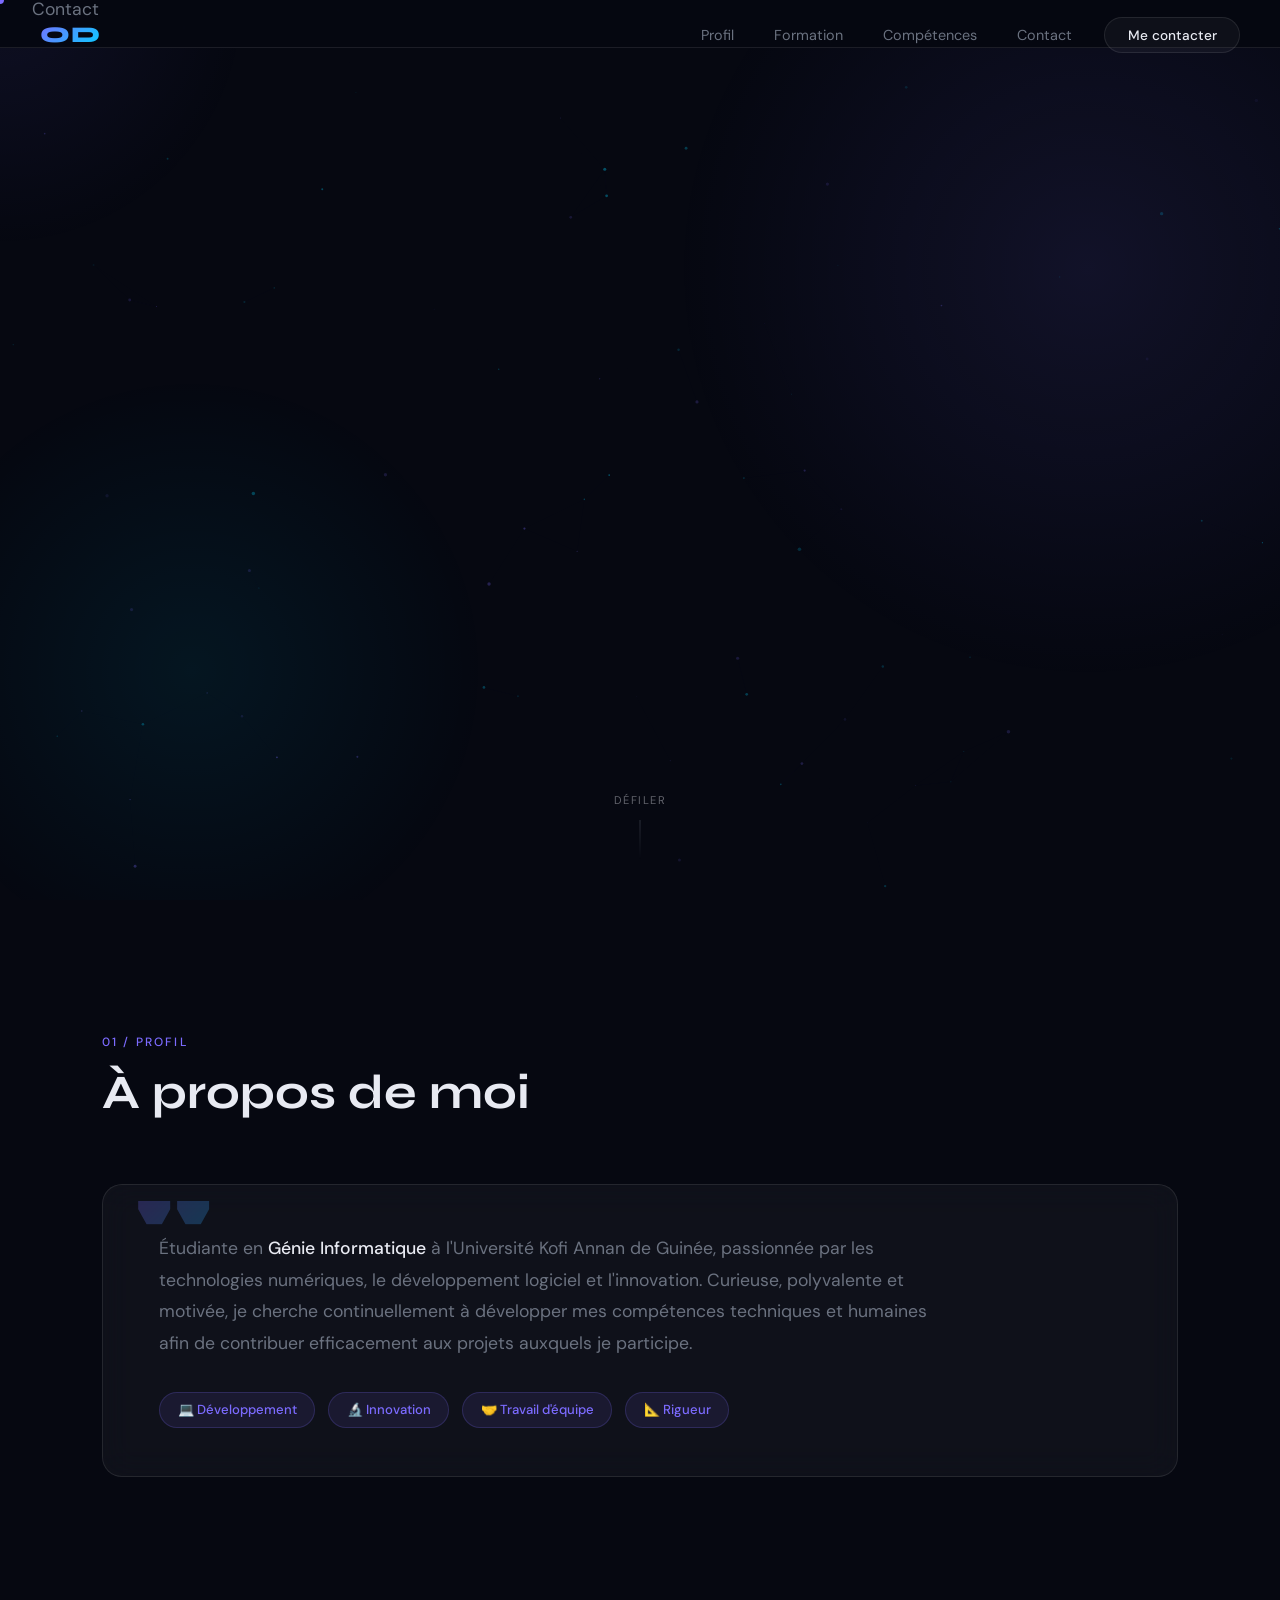
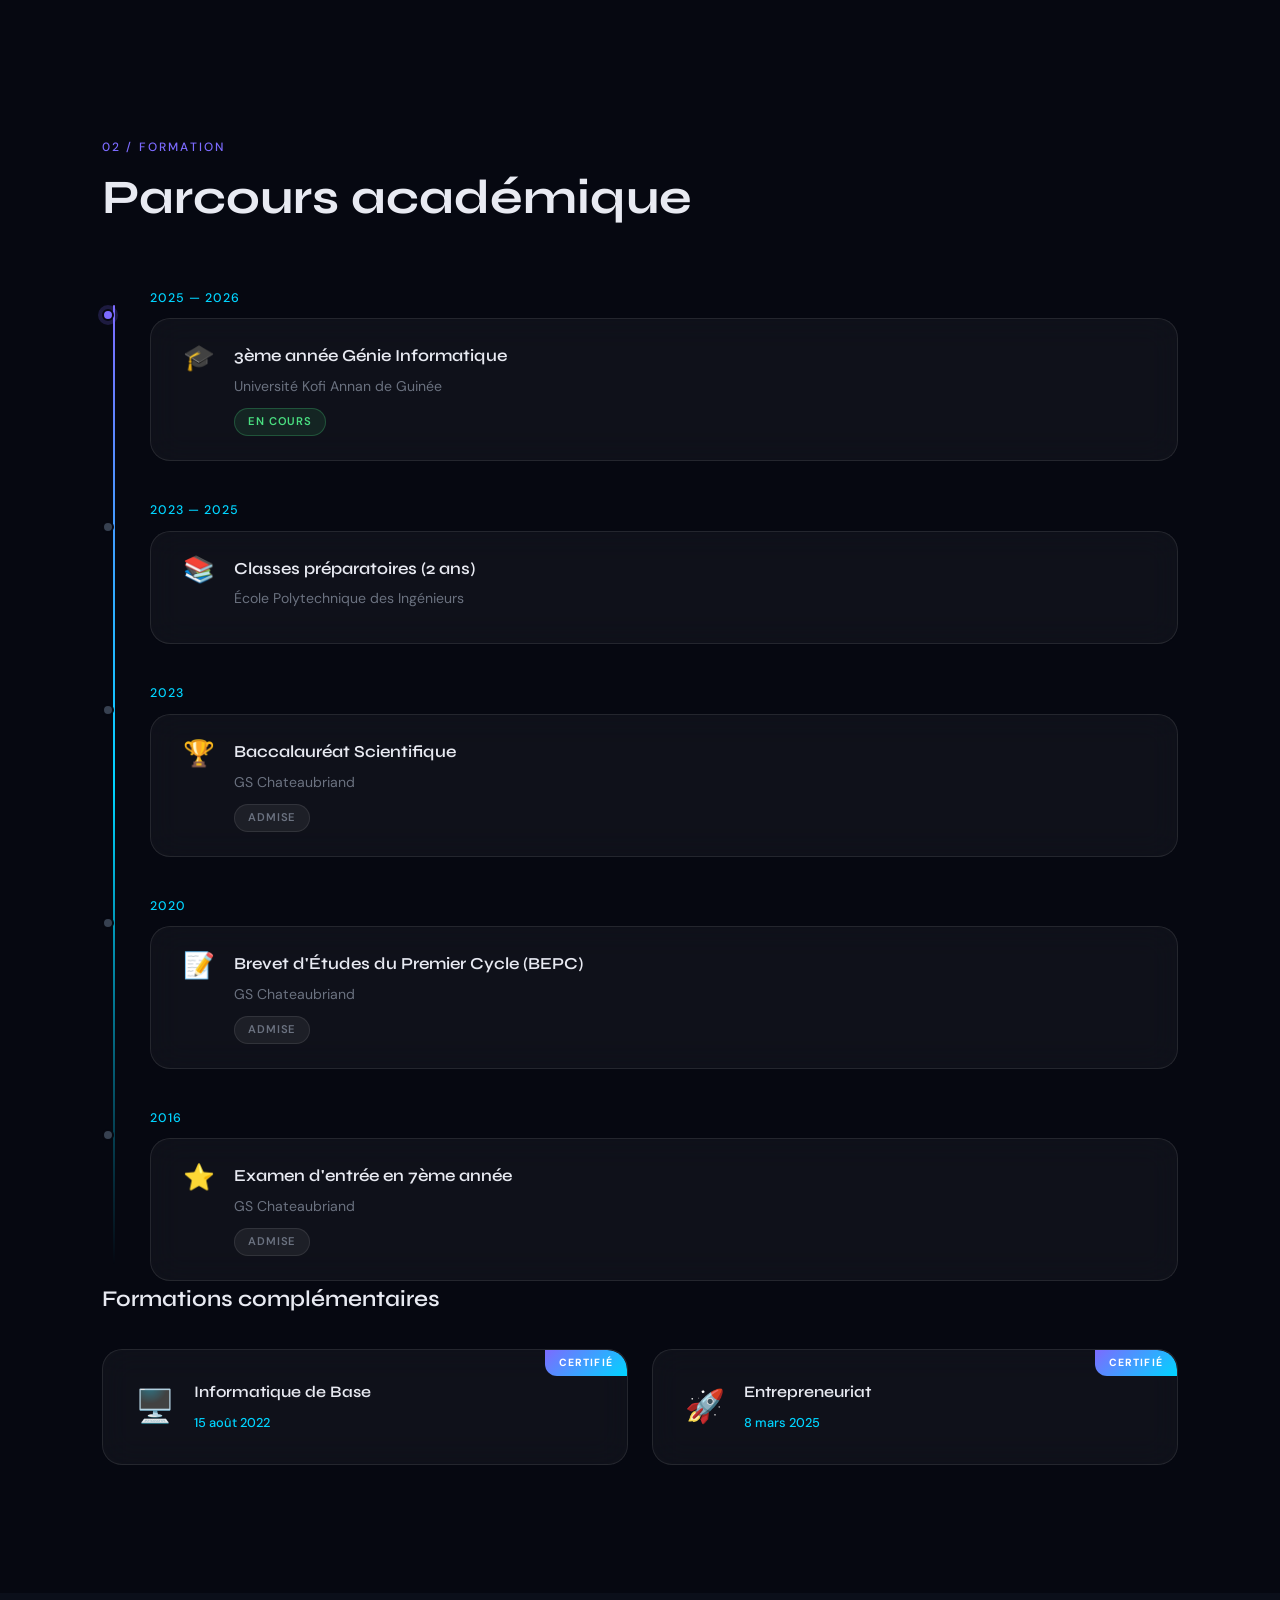
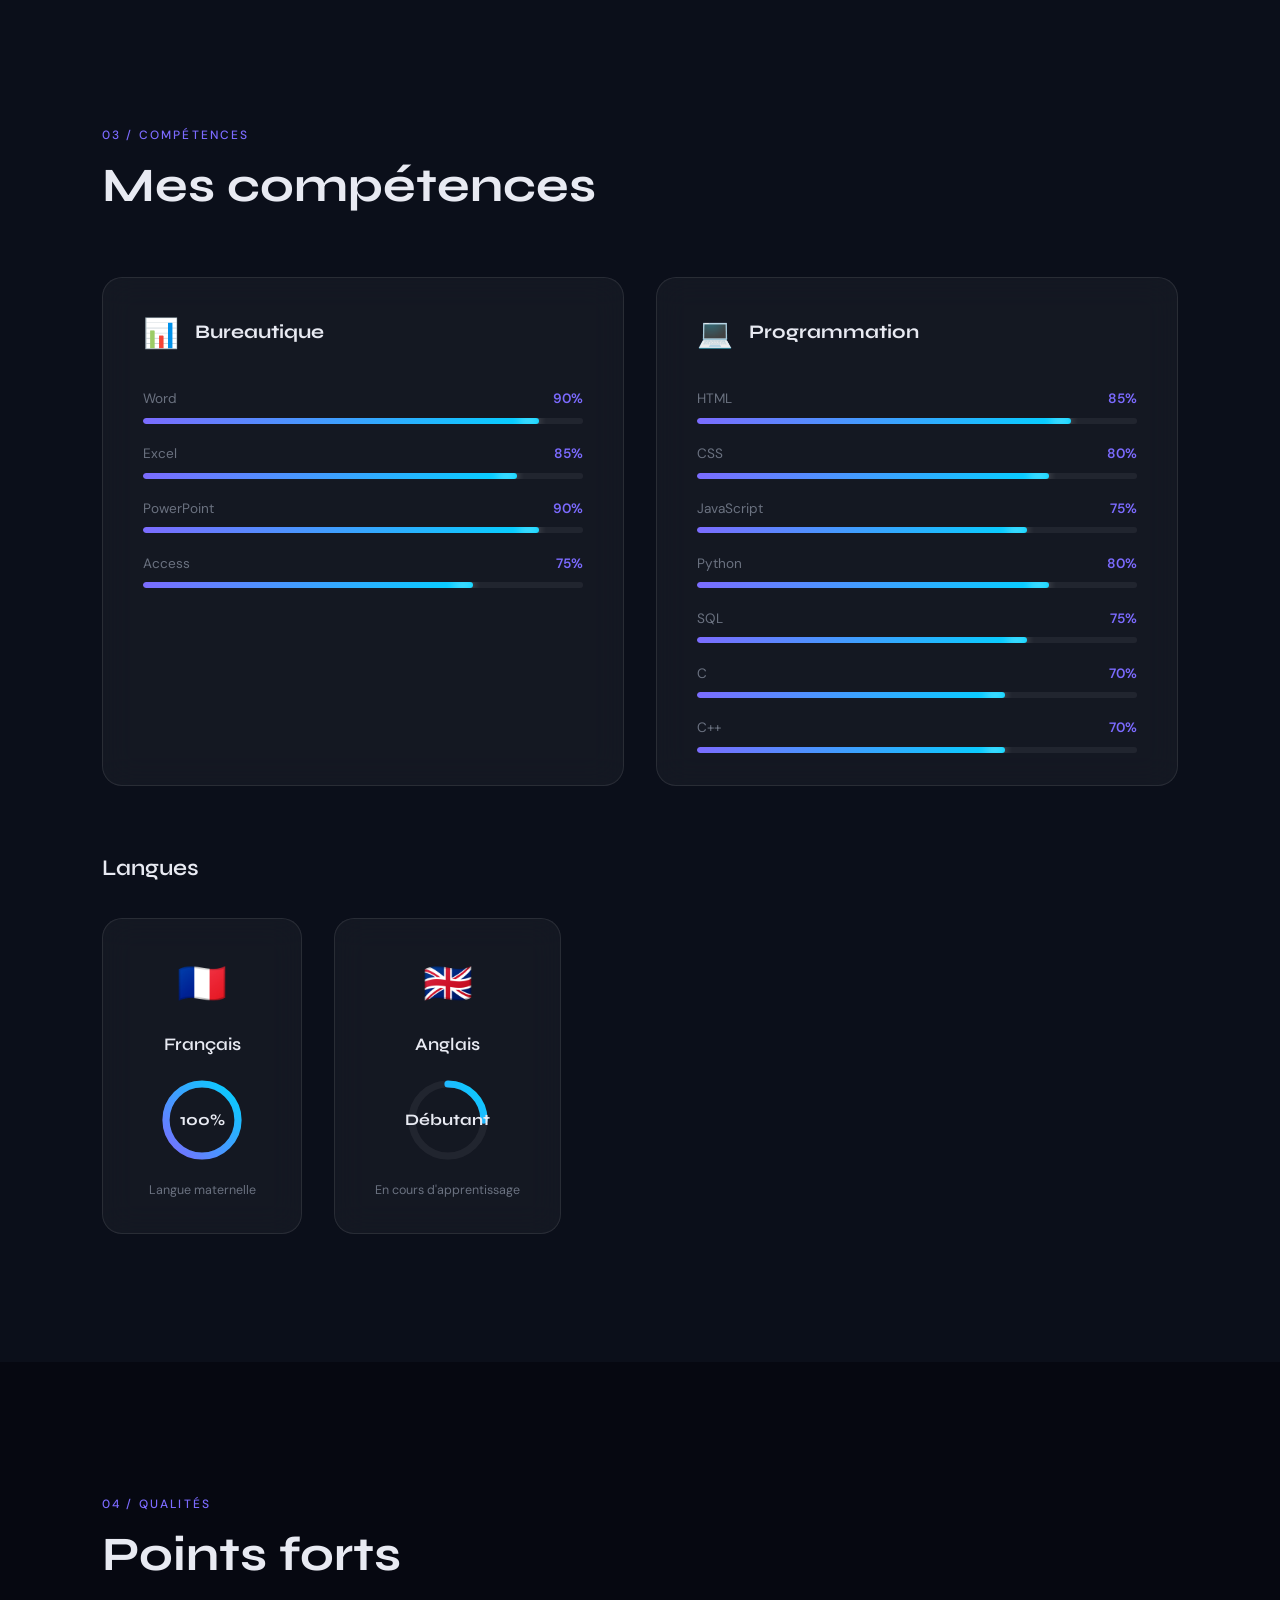
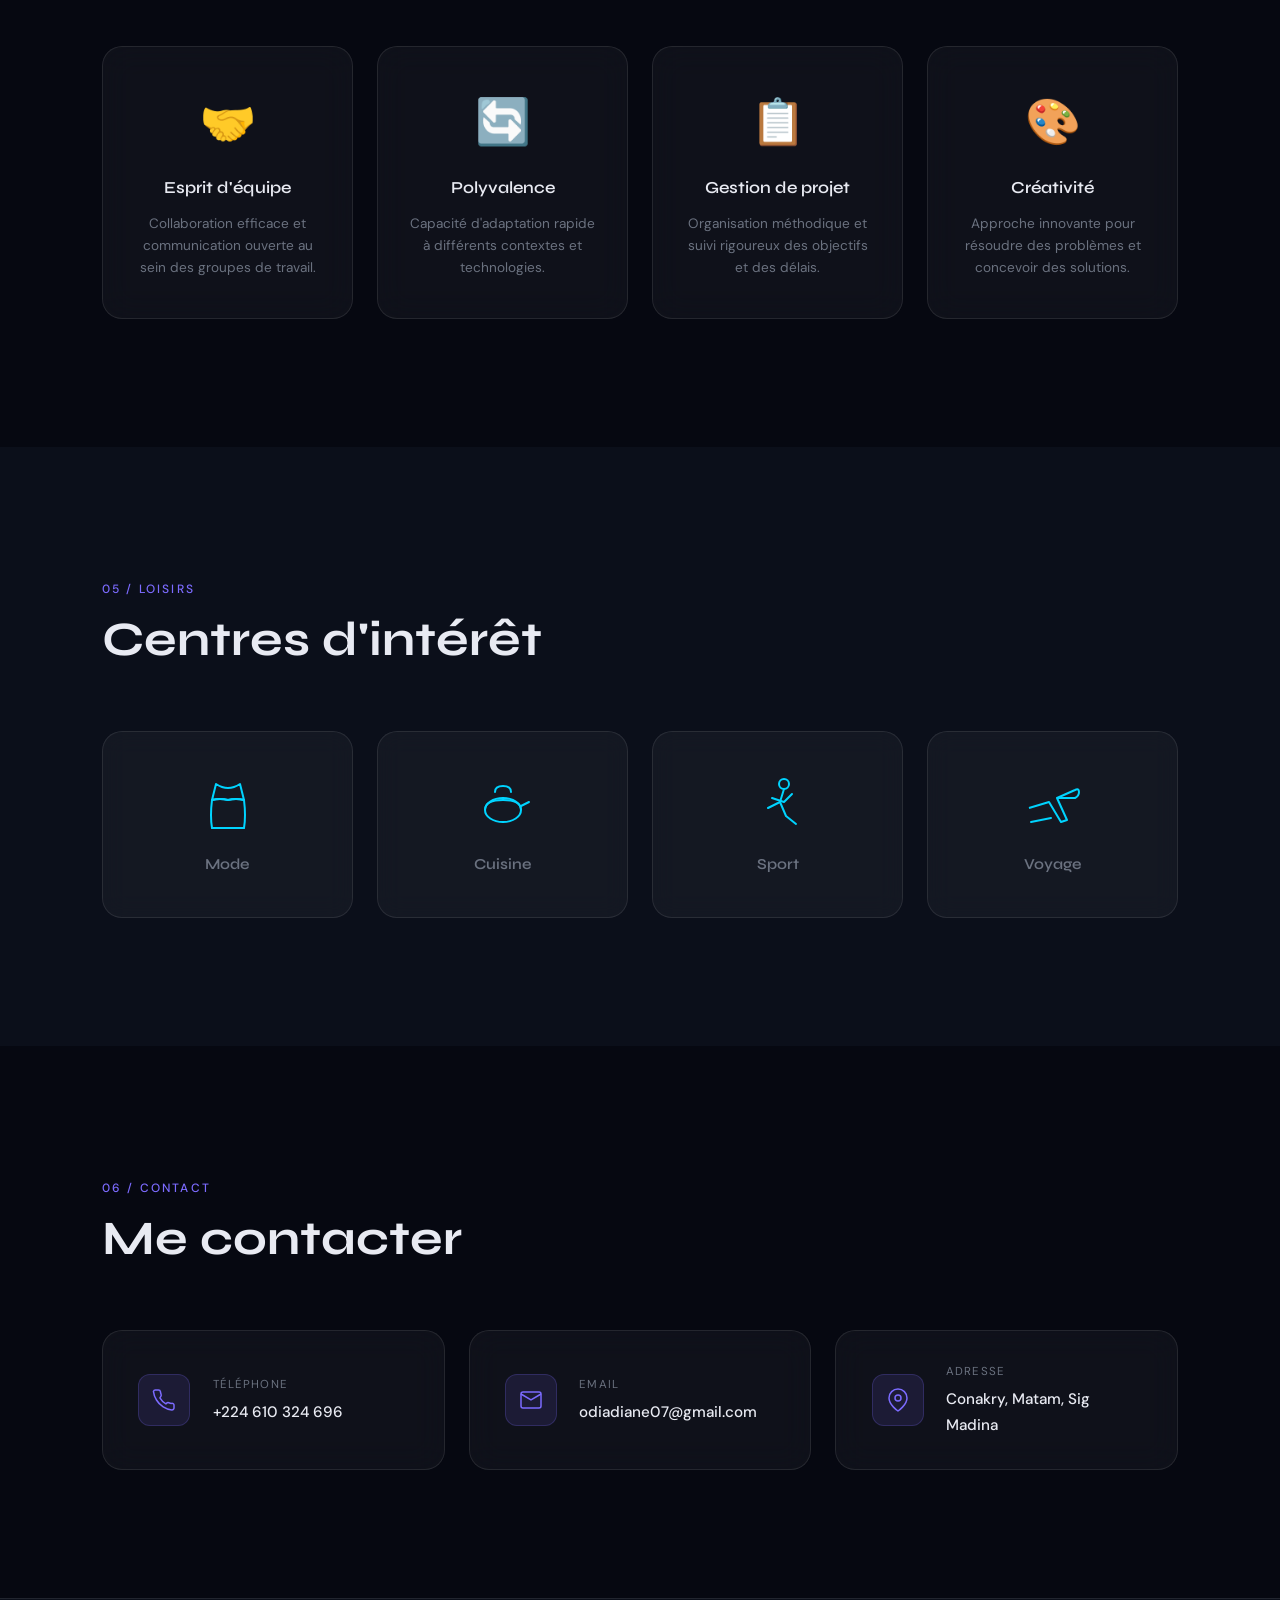
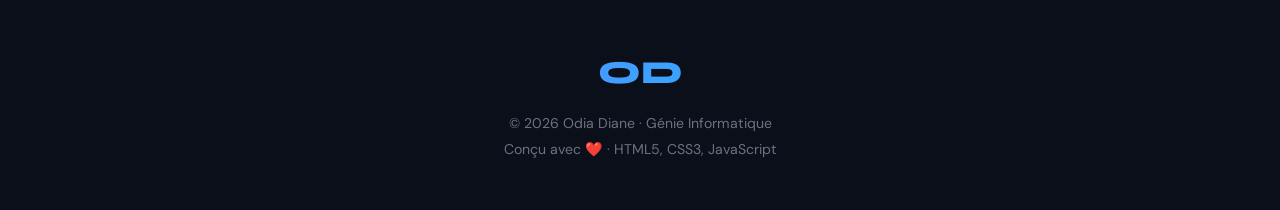
==== cv.html @ fbf5e707 "premier commit" ====
<!DOCTYPE html>
<html lang="fr">
<head>
  <meta charset="UTF-8" />
  <meta name="viewport" content="width=device-width, initial-scale=1.0" />
  <title>Odia Diane — Génie Informatique</title>
   <!-- Google Fonts : Syne (display) + DM Sans (corps) -->
  <link rel="preconnect" href="https://fonts.googleapis.com" />
  <link rel="preconnect" href="https://fonts.gstatic.com" crossorigin />
  <link href="https://fonts.googleapis.com/css2?family=Syne:wght@400;600;700;800&family=DM+Sans:ital,wght@0,300;0,400;0,500;1,300&display=swap" rel="stylesheet" />

  <style > 
            /* ══════════════════════════════════════════════════════════
   ODIA DIANE — Portfolio CV · style.css
   Auteur : Front-End Senior  |  2026
   ══════════════════════════════════════════════════════════ */

/* ── Variables ─────────────────────────────────────────── */
:root {
  --bg:           #060811;
  --bg-2:         #0b0f1a;
  --glass:        rgba(255,255,255,0.04);
  --glass-border: rgba(255,255,255,0.09);
  --glass-hover:  rgba(255,255,255,0.08);
  --accent:       #7c6bff;        /* violet électrique */
  --accent-2:     #00d4ff;        /* cyan vif */
  --accent-3:     #ff6b6b;        /* rose-corail */
  --text:         #e8eaf2;
  --text-muted:   #6b7280;
  --text-faint:   #374151;
  --gradient:     linear-gradient(135deg, var(--accent), var(--accent-2));
  --gradient-r:   linear-gradient(135deg, var(--accent-2), var(--accent));
  --shadow-sm:    0 2px 12px rgba(0,0,0,.4);
  --shadow-md:    0 8px 32px rgba(0,0,0,.5);
  --shadow-lg:    0 24px 64px rgba(0,0,0,.6);
  --radius:       20px;
  --radius-sm:    12px;
  --nav-h:        70px;
  --font-display: 'Syne', sans-serif;
  --font-body:    'DM Sans', sans-serif;
  --transition:   0.35s cubic-bezier(0.25,0.46,0.45,0.94);
}

/* ── Reset & Base ──────────────────────────────────────── */
*, *::before, *::after { box-sizing: border-box; margin: 0; padding: 0; }

html {
  scroll-behavior: smooth;
  overflow-x: hidden;
}

body {
  background: var(--bg);
  color: var(--text);
  font-family: var(--font-body);
  font-size: 1rem;
  line-height: 1.6;
  overflow-x: hidden;
  cursor: none; /* curseur personnalisé */
}

/* Mobile : on réactive le curseur par défaut */
@media (hover:none) { body { cursor: auto; } }

a { text-decoration: none; color: inherit; }

img { max-width: 100%; display: block; }

/* ── Canvas particules ─────────────────────────────────── */
#particleCanvas {
  position: fixed;
  inset: 0;
  z-index: 0;
  pointer-events: none;
  opacity: .6;
}

/* ── Effet lumière souris ──────────────────────────────── */
.mouse-light {
  position: fixed;
  width: 500px;
  height: 500px;
  border-radius: 50%;
  background: radial-gradient(circle, rgba(124,107,255,.08) 0%, transparent 70%);
  pointer-events: none;
  z-index: 1;
  transform: translate(-50%, -50%);
  transition: left .1s, top .1s;
}

/* ── Curseur personnalisé ──────────────────────────────── */
.cursor-dot {
  position: fixed;
  width: 8px;
  height: 8px;
  background: var(--accent);
  border-radius: 50%;
  pointer-events: none;
  z-index: 9999;
  transform: translate(-50%, -50%);
  transition: transform .1s, opacity .2s;
}

.cursor-outline {
  position: fixed;
  width: 36px;
  height: 36px;
  border: 1.5px solid rgba(124,107,255,.5);
  border-radius: 50%;
  pointer-events: none;
  z-index: 9998;
  transform: translate(-50%, -50%);
  transition: transform .18s ease, width .3s, height .3s, border-color .3s;
}

body:has(a:hover) .cursor-outline,
body:has(button:hover) .cursor-outline {
  width: 52px;
  height: 52px;
  border-color: var(--accent);
}

/* ── Loader ────────────────────────────────────────────── */
.loader {
  position: fixed;
  inset: 0;
  background: var(--bg);
  z-index: 10000;
  display: flex;
  align-items: center;
  justify-content: center;
  transition: opacity .6s ease, visibility .6s ease;
}

.loader.hidden { opacity: 0; visibility: hidden; }

.loader-inner { text-align: center; }

.loader-logo {
  font-family: var(--font-display);
  font-size: 3rem;
  font-weight: 800;
  background: var(--gradient);
  -webkit-background-clip: text;
  -webkit-text-fill-color: transparent;
  background-clip: text;
  margin-bottom: 2rem;
  animation: pulse-logo 1.2s ease-in-out infinite;
}

@keyframes pulse-logo {
  0%, 100% { transform: scale(1); opacity: 1; }
  50%       { transform: scale(1.05); opacity: .8; }
}

.loader-bar {
  width: 200px;
  height: 3px;
  background: rgba(255,255,255,.08);
  border-radius: 99px;
  overflow: hidden;
  margin: 0 auto 1rem;
}

.loader-bar-fill {
  height: 100%;
  background: var(--gradient);
  border-radius: 99px;
  width: 0%;
  animation: loading-bar 1.8s ease forwards;
}

@keyframes loading-bar { to { width: 100%; } }

.loader-text {
  color: var(--text-muted);
  font-size: .85rem;
  letter-spacing: .08em;
}

/* ── Navbar ────────────────────────────────────────────── */
.navbar {
  position: fixed;
  top: 0;
  left: 0;
  right: 0;
  height: var(--nav-h);
  z-index: 500;
  display: flex;
  align-items: center;
  padding: 0 2.5rem;
  gap: 2rem;
  transition: background .4s, backdrop-filter .4s, border-bottom .4s;
}

.navbar.scrolled {
  background: rgba(6,8,17,.85);
  backdrop-filter: blur(20px);
  -webkit-backdrop-filter: blur(20px);
  border-bottom: 1px solid var(--glass-border);
}

.nav-logo {
  font-family: var(--font-display);
  font-weight: 800;
  font-size: 1.4rem;
  background: var(--gradient);
  -webkit-background-clip: text;
  -webkit-text-fill-color: transparent;
  background-clip: text;
  letter-spacing: .05em;
  margin-right: auto;
}

.nav-links {
  display: flex;
  list-style: none;
  gap: 2.5rem;
}

.nav-links a {
  font-size: .9rem;
  font-weight: 400;
  color: var(--text-muted);
  position: relative;
  transition: color var(--transition);
}

.nav-links a::after {
  content: '';
  position: absolute;
  bottom: -4px;
  left: 0;
  width: 0;
  height: 2px;
  background: var(--gradient);
  border-radius: 99px;
  transition: width var(--transition);
}

.nav-links a:hover { color: var(--text); }
.nav-links a:hover::after { width: 100%; }

.nav-cta {
  font-family: var(--font-body);
  font-size: .85rem;
  font-weight: 500;
  color: var(--text);
  background: var(--glass);
  border: 1px solid var(--glass-border);
  border-radius: 99px;
  padding: .55rem 1.4rem;
  cursor: none;
  transition: background var(--transition), border-color var(--transition);
}

.nav-cta:hover {
  background: var(--glass-hover);
  border-color: rgba(124,107,255,.4);
}

.nav-burger {
  display: none;
  flex-direction: column;
  justify-content: center;
  gap: 5px;
  width: 36px;
  height: 36px;
  background: none;
  border: none;
  cursor: none;
  padding: 4px;
}

.nav-burger span {
  display: block;
  height: 2px;
  background: var(--text);
  border-radius: 99px;
  transition: transform .3s, opacity .3s;
}

/* Menu mobile */
.nav-mobile-menu {
  position: fixed;
  top: var(--nav-h);
  left: 0;
  right: 0;
  background: rgba(6,8,17,.97);
  backdrop-filter: blur(20px);
  -webkit-backdrop-filter: blur(20px);
  border-bottom: 1px solid var(--glass-border);
  z-index: 499;
  display: flex;
  flex-direction: column;
  padding: 1.5rem 2rem;
  gap: 1.2rem;
  transform: translateY(-110%);
  transition: transform .4s cubic-bezier(0.25,0.46,0.45,0.94);
}

.nav-mobile-menu.open { transform: translateY(0); }
.nav-mobile-menu a { font-size: 1.1rem; color: var(--text-muted); }
.nav-mobile-menu a:hover { color: var(--text); }

/* ── Boutons ───────────────────────────────────────────── */
.btn {
  display: inline-flex;
  align-items: center;
  gap: .55rem;
  padding: .8rem 1.8rem;
  border-radius: 99px;
  font-family: var(--font-body);
  font-size: .9rem;
  font-weight: 500;
  cursor: none;
  transition: transform var(--transition), box-shadow var(--transition), opacity var(--transition);
  position: relative;
  overflow: hidden;
}

.btn::after {
  content: '';
  position: absolute;
  inset: 0;
  background: rgba(255,255,255,.12);
  opacity: 0;
  transition: opacity var(--transition);
}

.btn:hover::after { opacity: 1; }
.btn:hover { transform: translateY(-2px); box-shadow: var(--shadow-md); }

.btn-primary {
  background: var(--gradient);
  color: #fff;
  box-shadow: 0 4px 24px rgba(124,107,255,.35);
}

.btn-outline {
  background: var(--glass);
  border: 1px solid var(--glass-border);
  color: var(--text);
  backdrop-filter: blur(12px);
}

.btn-outline:hover { border-color: rgba(124,107,255,.5); }

/* ── Sections (layout commun) ──────────────────────────── */
.section {
  position: relative;
  z-index: 2;
  padding: 8rem 0;
}

.section-dark {
  background: var(--bg-2);
}

.container {
  max-width: 1140px;
  margin: 0 auto;
  padding: 0 2rem;
}

.section-header {
  margin-bottom: 4rem;
}

.section-tag {
  display: inline-block;
  font-size: .75rem;
  font-weight: 500;
  letter-spacing: .18em;
  text-transform: uppercase;
  color: var(--accent);
  margin-bottom: .8rem;
}

.section-title {
  font-family: var(--font-display);
  font-size: clamp(2rem, 4vw, 3rem);
  font-weight: 700;
  line-height: 1.15;
  color: var(--text);
}

.sub-title {
  font-family: var(--font-display);
  font-size: 1.4rem;
  font-weight: 600;
  color: var(--text);
  margin-bottom: 2rem;
}

.section-sub-header { margin-bottom: 1.5rem; }

/* ── Glass card ────────────────────────────────────────── */
.glass-card {
  background: var(--glass);
  border: 1px solid var(--glass-border);
  border-radius: var(--radius);
  backdrop-filter: blur(16px);
  -webkit-backdrop-filter: blur(16px);
  transition: background var(--transition), border-color var(--transition),
              transform var(--transition), box-shadow var(--transition);
}

.glass-card:hover {
  background: var(--glass-hover);
  border-color: rgba(124,107,255,.25);
  transform: translateY(-4px);
  box-shadow: var(--shadow-md);
}

/* ── Animations Scroll ─────────────────────────────────── */
.reveal-up,
.reveal-left,
.reveal-right {
  opacity: 0;
  transition: opacity .8s cubic-bezier(0.16,1,0.3,1),
              transform .8s cubic-bezier(0.16,1,0.3,1);
}

.reveal-up    { transform: translateY(40px); }
.reveal-left  { transform: translateX(-60px); }
.reveal-right { transform: translateX(60px); }

.reveal-up.visible,
.reveal-left.visible,
.reveal-right.visible {
  opacity: 1;
  transform: none;
}

/* ══════════════════════════════════════════
   HERO
══════════════════════════════════════════ */
.hero {
  min-height: 100vh;
  display: flex;
  flex-direction: column;
  justify-content: center;
  position: relative;
  z-index: 2;
  padding-top: var(--nav-h);
  overflow: hidden;
}

/* Fond dégradé hero */
.hero::before {
  content: '';
  position: absolute;
  top: -20%;
  right: -20%;
  width: 70vw;
  height: 70vw;
  background: radial-gradient(circle, rgba(124,107,255,.1) 0%, transparent 65%);
  pointer-events: none;
}

.hero::after {
  content: '';
  position: absolute;
  bottom: -10%;
  left: -10%;
  width: 50vw;
  height: 50vw;
  background: radial-gradient(circle, rgba(0,212,255,.07) 0%, transparent 65%);
  pointer-events: none;
}

.hero-container {
  max-width: 1140px;
  margin: 0 auto;
  padding: 0 2rem;
  display: grid;
  grid-template-columns: auto 1fr;
  gap: 6rem;
  align-items: center;
}

/* ─ Photo ─ */
.hero-photo-wrap {
  position: relative;
  width: 320px;
  flex-shrink: 0;
}

/* Anneaux décoratifs */
.hero-photo-ring {
  position: absolute;
  inset: -24px;
  border-radius: 50%;
  border: 1px solid rgba(124,107,255,.2);
  animation: spin-slow 18s linear infinite;
}

.hero-photo-ring.ring2 {
  inset: -50px;
  border-color: rgba(0,212,255,.12);
  animation-direction: reverse;
  animation-duration: 26s;
}

@keyframes spin-slow { to { transform: rotate(360deg); } }

.hero-photo-placeholder {
  width: 320px;
  height: 320px;
  border-radius: 50%;
  background: linear-gradient(135deg, #1a1d2e 0%, #12152a 100%);
  border: 2px solid var(--glass-border);
  display: flex;
  align-items: center;
  justify-content: center;
  position: relative;
  overflow: hidden;
  transition: transform .5s ease, box-shadow .5s ease;
}

.hero-photo-placeholder:hover {
  transform: scale(1.04);
  box-shadow: 0 0 60px rgba(124,107,255,.35), var(--shadow-lg);
}

.photo-initials {
  font-family: var(--font-display);
  font-size: 5rem;
  font-weight: 800;
  background: var(--gradient);
  -webkit-background-clip: text;
  -webkit-text-fill-color: transparent;
  background-clip: text;
  position: relative;
  z-index: 1;
}

/* Glow interne photo */
.photo-glow {
  position: absolute;
  inset: 0;
  background: radial-gradient(circle at 60% 35%, rgba(124,107,255,.2), transparent 60%);
  border-radius: 50%;
}

/* Badge */
.hero-badge {
  position: absolute;
  bottom: -12px;
  left: 50%;
  transform: translateX(-50%);
  background: linear-gradient(135deg, rgba(124,107,255,.2), rgba(0,212,255,.15));
  border: 1px solid rgba(124,107,255,.35);
  backdrop-filter: blur(12px);
  border-radius: 99px;
  padding: .45rem 1.2rem;
  font-size: .72rem;
  font-weight: 500;
  white-space: nowrap;
  letter-spacing: .06em;
  display: flex;
  align-items: center;
  gap: .5rem;
}

.badge-dot {
  width: 7px;
  height: 7px;
  background: #4ade80;
  border-radius: 50%;
  animation: blink-dot 2s ease-in-out infinite;
}

@keyframes blink-dot {
  0%,100% { opacity: 1; box-shadow: 0 0 0 0 rgba(74,222,128,.4); }
  50%      { opacity: .5; box-shadow: 0 0 0 6px rgba(74,222,128,0); }
}

/* ─ Texte hero ─ */
.hero-text { padding-left: 1rem; }

.hero-eyebrow {
  font-size: .95rem;
  color: var(--text-muted);
  margin-bottom: .8rem;
}

.hero-name {
  font-family: var(--font-display);
  font-size: clamp(3rem, 6vw, 5.5rem);
  font-weight: 800;
  line-height: 1;
  letter-spacing: -.02em;
  display: flex;
  flex-direction: column;
  gap: .1em;
}

.name-line { display: block; }

.name-line.accent {
  background: var(--gradient);
  -webkit-background-clip: text;
  -webkit-text-fill-color: transparent;
  background-clip: text;
}

.hero-title {
  font-size: 1.25rem;
  font-weight: 300;
  color: var(--text-muted);
  margin: 1rem 0 .4rem;
}

.hero-title em { color: var(--accent-2); font-style: normal; font-weight: 500; }

.hero-subtitle { font-size: .9rem; color: var(--text-faint); margin-bottom: 2rem; }

.hero-cta { display: flex; gap: 1rem; flex-wrap: wrap; margin-bottom: 3rem; }

/* Stats */
.hero-stats {
  display: flex;
  align-items: center;
  gap: 2rem;
}

.stat-item { text-align: center; }

.stat-num {
  display: block;
  font-family: var(--font-display);
  font-size: 2.2rem;
  font-weight: 700;
  background: var(--gradient);
  -webkit-background-clip: text;
  -webkit-text-fill-color: transparent;
  background-clip: text;
  line-height: 1;
}

.stat-label {
  font-size: .72rem;
  color: var(--text-muted);
  letter-spacing: .04em;
  line-height: 1.3;
  margin-top: .3rem;
}

.stat-divider {
  width: 1px;
  height: 40px;
  background: var(--glass-border);
}

/* Scroll indicator */
.scroll-indicator {
  position: absolute;
  bottom: 2.5rem;
  left: 50%;
  transform: translateX(-50%);
  display: flex;
  flex-direction: column;
  align-items: center;
  gap: .6rem;
  opacity: .4;
  animation: fade-scroll 2.5s ease-in-out infinite;
}

.scroll-indicator span { font-size: .7rem; letter-spacing: .14em; text-transform: uppercase; }

.scroll-line {
  width: 1px;
  height: 40px;
  background: linear-gradient(to bottom, var(--text-muted), transparent);
  animation: scroll-line 2.5s ease-in-out infinite;
}

@keyframes fade-scroll { 0%,100%{opacity:.4} 50%{opacity:.8} }
@keyframes scroll-line { 0%{transform:scaleY(0);transform-origin:top} 50%{transform:scaleY(1);transform-origin:top} 51%{transform:scaleY(1);transform-origin:bottom} 100%{transform:scaleY(0);transform-origin:bottom} }

/* ══════════════════════════════════════════
   PROFIL
══════════════════════════════════════════ */
.profil-card {
  padding: 3rem 3.5rem;
  position: relative;
  overflow: hidden;
}

.profil-quote-mark {
  font-family: var(--font-display);
  font-size: 8rem;
  font-weight: 800;
  line-height: .6;
  background: var(--gradient);
  -webkit-background-clip: text;
  -webkit-text-fill-color: transparent;
  background-clip: text;
  opacity: .25;
  position: absolute;
  top: 1rem;
  left: 2rem;
  pointer-events: none;
}

.profil-text {
  font-size: 1.1rem;
  line-height: 1.8;
  color: var(--text-muted);
  max-width: 800px;
  position: relative;
  z-index: 1;
  margin-bottom: 2rem;
}

.profil-text strong { color: var(--text); font-weight: 500; }

.profil-tags { display: flex; flex-wrap: wrap; gap: .8rem; }

.tag {
  background: rgba(124,107,255,.1);
  border: 1px solid rgba(124,107,255,.2);
  border-radius: 99px;
  padding: .4rem 1.1rem;
  font-size: .82rem;
  color: var(--accent);
  font-weight: 500;
  transition: background var(--transition), transform var(--transition);
}

.tag:hover { background: rgba(124,107,255,.2); transform: translateY(-2px); }

/* ══════════════════════════════════════════
   TIMELINE
══════════════════════════════════════════ */
.timeline {
  position: relative;
  padding-left: 3rem;
}

/* Ligne verticale */
.timeline::before {
  content: '';
  position: absolute;
  left: 11px;
  top: 16px;
  bottom: 16px;
  width: 2px;
  background: linear-gradient(to bottom, var(--accent), var(--accent-2), transparent);
  border-radius: 99px;
}

.timeline-item {
  position: relative;
  margin-bottom: 2.5rem;
}

.timeline-item:last-child { margin-bottom: 0; }

/* Point sur la ligne */
.timeline-dot {
  position: absolute;
  left: -3rem;
  top: 20px;
  width: 12px;
  height: 12px;
  border-radius: 50%;
  background: var(--text-faint);
  border: 2px solid var(--bg);
  transition: background .3s, transform .3s;
}

.timeline-dot.current {
  background: var(--accent);
  box-shadow: 0 0 0 4px rgba(124,107,255,.2);
  animation: pulse-dot 2s ease-in-out infinite;
}

@keyframes pulse-dot {
  0%,100% { box-shadow: 0 0 0 4px rgba(124,107,255,.2); }
  50%      { box-shadow: 0 0 0 8px rgba(124,107,255,.05); }
}

.timeline-item:hover .timeline-dot { background: var(--accent-2); transform: scale(1.3); }

.timeline-date {
  font-size: .78rem;
  font-weight: 500;
  letter-spacing: .08em;
  color: var(--accent-2);
  text-transform: uppercase;
  margin-bottom: .6rem;
}

.timeline-card {
  padding: 1.5rem 2rem;
  display: flex;
  align-items: flex-start;
  gap: 1.2rem;
}

.tl-icon {
  font-size: 1.6rem;
  flex-shrink: 0;
  line-height: 1;
  margin-top: .1rem;
}

.tl-content h3 {
  font-family: var(--font-display);
  font-size: 1.05rem;
  font-weight: 600;
  margin-bottom: .3rem;
}

.tl-content p { font-size: .88rem; color: var(--text-muted); margin-bottom: .6rem; }

.tl-badge {
  display: inline-block;
  font-size: .7rem;
  font-weight: 600;
  letter-spacing: .08em;
  text-transform: uppercase;
  background: rgba(255,255,255,.06);
  border: 1px solid var(--glass-border);
  border-radius: 99px;
  padding: .25rem .8rem;
  color: var(--text-muted);
}

.tl-badge.current-badge {
  background: rgba(74,222,128,.1);
  border-color: rgba(74,222,128,.25);
  color: #4ade80;
}

/* Certifications */
.certif-grid {
  display: grid;
  grid-template-columns: repeat(auto-fit, minmax(260px, 1fr));
  gap: 1.5rem;
}

.certif-card {
  padding: 1.8rem 2rem;
  display: flex;
  align-items: center;
  gap: 1.2rem;
  position: relative;
  overflow: hidden;
}

.certif-icon { font-size: 2rem; flex-shrink: 0; }

.certif-info h4 {
  font-family: var(--font-display);
  font-size: 1rem;
  font-weight: 600;
  margin-bottom: .3rem;
}

.certif-date { font-size: .8rem; color: var(--accent-2); font-weight: 500; }

.certif-ribbon {
  position: absolute;
  top: 0;
  right: 0;
  background: var(--gradient);
  color: #fff;
  font-size: .65rem;
  font-weight: 700;
  letter-spacing: .1em;
  text-transform: uppercase;
  padding: .3rem .9rem;
  border-radius: 0 var(--radius) 0 var(--radius-sm);
}

/* ══════════════════════════════════════════
   COMPÉTENCES
══════════════════════════════════════════ */
.skills-grid {
  display: grid;
  grid-template-columns: repeat(auto-fit, minmax(320px, 1fr));
  gap: 2rem;
}

.skill-group {
  padding: 2rem 2.5rem;
}

.skill-group-header {
  display: flex;
  align-items: center;
  gap: 1rem;
  margin-bottom: 2rem;
}

.skill-group-icon { font-size: 1.8rem; }

.skill-group-header h3 {
  font-family: var(--font-display);
  font-size: 1.2rem;
  font-weight: 700;
}

.skill-list { display: flex; flex-direction: column; gap: 1.2rem; }

.skill-item {}

.skill-label {
  display: flex;
  justify-content: space-between;
  font-size: .85rem;
  color: var(--text-muted);
  margin-bottom: .5rem;
}

.skill-pct { color: var(--accent); font-weight: 600; }

.skill-bar {
  height: 6px;
  background: rgba(255,255,255,.06);
  border-radius: 99px;
  overflow: hidden;
}

.skill-fill {
  height: 100%;
  width: 0%;              /* animé par JS */
  background: var(--gradient);
  border-radius: 99px;
  transition: width 1.2s cubic-bezier(0.25,0.46,0.45,0.94);
  position: relative;
}

/* Shimmer sur la barre */
.skill-fill::after {
  content: '';
  position: absolute;
  top: 0;
  right: 0;
  width: 20px;
  height: 100%;
  background: rgba(255,255,255,.4);
  border-radius: 99px;
  filter: blur(4px);
}

/* Langues */
.lang-grid {
  display: flex;
  gap: 2rem;
  flex-wrap: wrap;
}

.lang-card {
  padding: 2rem 2.5rem;
  display: flex;
  flex-direction: column;
  align-items: center;
  gap: 1rem;
  min-width: 200px;
}

.lang-flag { font-size: 2.5rem; }

.lang-card h4 {
  font-family: var(--font-display);
  font-size: 1.1rem;
  font-weight: 600;
}

.lang-ring-wrap {
  position: relative;
  width: 90px;
  height: 90px;
  display: flex;
  align-items: center;
  justify-content: center;
}

.lang-ring {
  position: absolute;
  inset: 0;
  transform: rotate(-90deg);
}

.ring-bg {
  fill: none;
  stroke: rgba(255,255,255,.06);
  stroke-width: 8;
}

.ring-fill {
  fill: none;
  stroke: url(#grad);
  stroke-width: 8;
  stroke-linecap: round;
  stroke-dasharray: 251.2;
  stroke-dashoffset: 251.2;   /* animé par JS */
  transition: stroke-dashoffset 1.4s cubic-bezier(0.25,0.46,0.45,0.94);
}

.lang-pct {
  font-family: var(--font-display);
  font-size: 1rem;
  font-weight: 700;
  color: var(--text);
  position: relative;
  z-index: 1;
}

.lang-level { font-size: .78rem; color: var(--text-muted); text-align: center; }

/* ══════════════════════════════════════════
   QUALITÉS
══════════════════════════════════════════ */
.qualities-grid {
  display: grid;
  grid-template-columns: repeat(auto-fit, minmax(230px, 1fr));
  gap: 1.5rem;
}

.quality-card {
  padding: 2.5rem 2rem;
  text-align: center;
  position: relative;
  overflow: hidden;
}

.quality-icon {
  font-size: 2.8rem;
  margin-bottom: 1rem;
  display: block;
  transition: transform .4s ease;
}

.quality-card:hover .quality-icon { transform: scale(1.15) rotate(5deg); }

.quality-card h4 {
  font-family: var(--font-display);
  font-size: 1.05rem;
  font-weight: 600;
  margin-bottom: .7rem;
}

.quality-card p {
  font-size: .85rem;
  color: var(--text-muted);
  line-height: 1.6;
}

/* Lueur au hover */
.quality-glow {
  position: absolute;
  bottom: -40px;
  left: 50%;
  transform: translateX(-50%);
  width: 120px;
  height: 120px;
  background: radial-gradient(circle, rgba(124,107,255,.3), transparent 70%);
  border-radius: 50%;
  opacity: 0;
  transition: opacity .4s, bottom .4s;
  pointer-events: none;
}

.quality-card:hover .quality-glow { opacity: 1; bottom: -20px; }

/* ══════════════════════════════════════════
   LOISIRS
══════════════════════════════════════════ */
.hobbies-grid {
  display: grid;
  grid-template-columns: repeat(4, 1fr);
  gap: 1.5rem;
}

.hobby-card {
  display: flex;
  flex-direction: column;
  align-items: center;
  gap: 1rem;
  padding: 2.5rem 1.5rem;
  background: var(--glass);
  border: 1px solid var(--glass-border);
  border-radius: var(--radius);
  backdrop-filter: blur(12px);
  cursor: default;
  transition: background var(--transition), border-color var(--transition),
              transform var(--transition), box-shadow var(--transition);
}

.hobby-card:hover {
  background: var(--glass-hover);
  border-color: rgba(124,107,255,.3);
  transform: translateY(-6px);
  box-shadow: 0 20px 48px rgba(0,0,0,.5);
}

.hobby-icon-wrap {
  width: 64px;
  height: 64px;
  color: var(--accent-2);
  transition: color .3s, transform .4s;
}

.hobby-card:hover .hobby-icon-wrap { color: var(--accent); transform: scale(1.1); }

.hobby-card span {
  font-family: var(--font-display);
  font-size: .95rem;
  font-weight: 600;
  color: var(--text-muted);
  transition: color .3s;
}

.hobby-card:hover span { color: var(--text); }

/* ══════════════════════════════════════════
   CONTACT
══════════════════════════════════════════ */
.contact-grid {
  display: grid;
  grid-template-columns: repeat(auto-fit, minmax(260px, 1fr));
  gap: 1.5rem;
}

.contact-card {
  padding: 2rem 2.2rem;
  display: flex;
  align-items: center;
  gap: 1.4rem;
}

.contact-icon-wrap {
  width: 52px;
  height: 52px;
  border-radius: var(--radius-sm);
  background: rgba(124,107,255,.12);
  border: 1px solid rgba(124,107,255,.22);
  display: flex;
  align-items: center;
  justify-content: center;
  flex-shrink: 0;
  color: var(--accent);
  transition: background .3s, transform .3s;
}

.contact-card:hover .contact-icon-wrap {
  background: rgba(124,107,255,.22);
  transform: scale(1.08);
}

.contact-label {
  display: block;
  font-size: .72rem;
  letter-spacing: .1em;
  text-transform: uppercase;
  color: var(--text-muted);
  margin-bottom: .3rem;
}

.contact-value {
  font-size: .95rem;
  font-weight: 500;
  color: var(--text);
  transition: color .3s;
}

a.contact-value:hover { color: var(--accent-2); }

/* ══════════════════════════════════════════
   FOOTER
══════════════════════════════════════════ */
.footer {
  position: relative;
  z-index: 2;
  border-top: 1px solid var(--glass-border);
  background: var(--bg-2);
  padding: 3rem 2rem;
  text-align: center;
}

.footer-logo {
  font-family: var(--font-display);
  font-weight: 800;
  font-size: 2rem;
  background: var(--gradient);
  -webkit-background-clip: text;
  -webkit-text-fill-color: transparent;
  background-clip: text;
  display: block;
  margin-bottom: .8rem;
}

.footer p { font-size: .88rem; color: var(--text-muted); line-height: 1.8; }
.footer-sub { font-size: .78rem; color: var(--text-faint); }

/* ══════════════════════════════════════════
   BOUTON RETOUR EN HAUT
══════════════════════════════════════════ */
.back-to-top {
  position: fixed;
  bottom: 2rem;
  right: 2rem;
  width: 48px;
  height: 48px;
  border-radius: 50%;
  background: var(--gradient);
  border: none;
  color: #fff;
  cursor: none;
  display: flex;
  align-items: center;
  justify-content: center;
  z-index: 400;
  box-shadow: 0 4px 20px rgba(124,107,255,.4);
  transform: translateY(100px);
  opacity: 0;
  transition: transform .4s cubic-bezier(0.25,0.46,0.45,0.94),
              opacity .4s ease;
}

.back-to-top.visible {
  transform: translateY(0);
  opacity: 1;
}

.back-to-top:hover { transform: translateY(-3px) scale(1.05); }

/* ══════════════════════════════════════════
   SVG gradient pour les rings langues
══════════════════════════════════════════ */
body::before {
  content: '';
  position: absolute;
  width: 0;
  height: 0;
}

/* On injecte le SVG gradient via JS */

/* ══════════════════════════════════════════
   RESPONSIVE — TABLETTE (≤ 900px)
══════════════════════════════════════════ */
@media (max-width: 900px) {
  .hero-container {
    grid-template-columns: 1fr;
    gap: 3rem;
    text-align: center;
  }

  .hero-photo-wrap {
    width: auto;
    display: flex;
    flex-direction: column;
    align-items: center;
  }

  .hero-text { padding-left: 0; }

  .hero-name { align-items: center; }

  .hero-cta { justify-content: center; }

  .hero-stats { justify-content: center; }

  .nav-links, .nav-cta { display: none; }
  .nav-burger { display: flex; }

  .hobbies-grid { grid-template-columns: repeat(2, 1fr); }

  .timeline { padding-left: 2rem; }

  .profil-card { padding: 2rem; }
}

/* ══════════════════════════════════════════
   RESPONSIVE — MOBILE (≤ 580px)
══════════════════════════════════════════ */
@media (max-width: 580px) {
  .section { padding: 5rem 0; }

  .hero-photo-placeholder,
  .hero-photo-wrap { width: 240px; height: 240px; }

  .hero-photo-ring { display: none; }

  .hero-name { font-size: 3rem; }

  .hero-stats { gap: 1.2rem; }

  .stat-num { font-size: 1.8rem; }

  .skills-grid { grid-template-columns: 1fr; }

  .hobbies-grid { grid-template-columns: repeat(2, 1fr); }

  .lang-grid { justify-content: center; }

  .qualities-grid { grid-template-columns: 1fr 1fr; }

  .timeline-card { flex-direction: column; gap: .8rem; }

  .section-title { font-size: 1.8rem; }

  .profil-quote-mark { font-size: 5rem; }

  .back-to-top { bottom: 1.2rem; right: 1.2rem; }

  .navbar { padding: 0 1.2rem; }
}

/* ══════════════════════════════════════════
   MICRO DÉTAILS & UTILITAIRES
══════════════════════════════════════════ */
::selection {
  background: rgba(124,107,255,.35);
  color: #fff;
}

::-webkit-scrollbar { width: 6px; }
::-webkit-scrollbar-track { background: var(--bg); }
::-webkit-scrollbar-thumb { background: rgba(124,107,255,.4); border-radius: 99px; }
::-webkit-scrollbar-thumb:hover { background: var(--accent); }

  </style>
</head>
<body>

  <!-- ══════════════════════════════════════════
       CURSEUR PERSONNALISÉ
  ══════════════════════════════════════════ -->
  <div class="cursor-dot"     id="cursorDot"></div>
  <div class="cursor-outline" id="cursorOutline"></div>

  <!-- ══════════════════════════════════════════
       LOADER
  ══════════════════════════════════════════ -->
  <div class="loader" id="loader">
    <div class="loader-inner">
      <div class="loader-logo">OD</div>
      <div class="loader-bar"><div class="loader-bar-fill"></div></div>
      <p class="loader-text">Chargement du portfolio…</p>
    </div>
  </div>

  <!-- ══════════════════════════════════════════
       FOND ANIMÉ (CANVAS PARTICULES)
  ══════════════════════════════════════════ -->
  <canvas id="particleCanvas"></canvas>

  <!-- ══════════════════════════════════════════
       EFFET LUMIÈRE SOURIS
  ══════════════════════════════════════════ -->
  <div class="mouse-light" id="mouseLight"></div>

  <!-- ══════════════════════════════════════════
       NAVIGATION
  ══════════════════════════════════════════ -->
  <nav class="navbar" id="navbar">
    <div class="nav-logo">OD</div>
    <ul class="nav-links">
      <li><a href="#profil">Profil</a></li>
      <li><a href="#formation">Formation</a></li>
      <li><a href="#competences">Compétences</a></li>
      <li><a href="#contact">Contact</a></li>
    </ul>
    <button class="nav-cta" onclick="document.getElementById('contact').scrollIntoView({behavior:'smooth'})">
      Me contacter
    </button>
    <button class="nav-burger" id="navBurger" aria-label="Menu">
      <span></span><span></span><span></span>
    </button>
  </nav>
  <div class="nav-mobile-menu" id="navMobileMenu">
    <a href="#profil"      onclick="closeMobileMenu()">Profil</a>
    <a href="#formation"   onclick="closeMobileMenu()">Formation</a>
    <a href="#competences" onclick="closeMobileMenu()">Compétences</a>
    <a href="#contact"     onclick="closeMobileMenu()">Contact</a>
  </div>

  <!-- ══════════════════════════════════════════
       HERO
  ══════════════════════════════════════════ -->
  <section class="hero" id="hero">
    <div class="hero-container">

      <!-- Photo -->
      <div class="hero-photo-wrap reveal-left">
        <div class="hero-photo-ring"></div>
        <div class="hero-photo-ring ring2"></div>
        <div class="hero-photo-placeholder">
          <!-- Remplacez ce bloc par une vraie balise <img> si vous avez une photo -->
          
          <div class="hero-photo-placeholder">
  <img src="../PHOTO/PHOTO PRO.jpeg"  /img>
</div>
          <div class="photo-glow"></div>
        </div>
        <div class="hero-badge">
          <span class="badge-dot"></span>
          Future Software Engineer
        </div>
      </div>

      <!-- Texte -->
      <div class="hero-text reveal-right">
        <p class="hero-eyebrow">👋 Bonjour, je suis</p>
        <h1 class="hero-name">
          <span class="name-line" data-text="ODIA">ODIA</span>
          <span class="name-line accent" data-text="DIANE">DIANE</span>
        </h1>
        <p class="hero-title">Étudiante en <em>Génie Informatique</em></p>
        <p class="hero-subtitle">
          Université Kofi Annan de Guinée · Conakry
        </p>
        <div class="hero-cta">
          <a href="#" class="btn btn-primary" download>
            <svg width="16" height="16" viewBox="0 0 24 24" fill="none" stroke="currentColor" stroke-width="2"><path d="M21 15v4a2 2 0 0 1-2 2H5a2 2 0 0 1-2-2v-4"/><polyline points="7 10 12 15 17 10"/><line x1="12" y1="15" x2="12" y2="3"/></svg>
            Télécharger le CV
          </a>
          <a href="#contact" class="btn btn-outline">
            <svg width="16" height="16" viewBox="0 0 24 24" fill="none" stroke="currentColor" stroke-width="2"><path d="M4 4h16c1.1 0 2 .9 2 2v12c0 1.1-.9 2-2 2H4c-1.1 0-2-.9-2-2V6c0-1.1.9-2 2-2z"/><polyline points="22,6 12,12 2,6"/></svg>
            Contact
          </a>
        </div>
        <!-- Stats rapides -->
        <div class="hero-stats">
          <div class="stat-item">
            <span class="stat-num" data-target="3">0</span>
            <span class="stat-label">Années<br>d'études</span>
          </div>
          <div class="stat-divider"></div>
          <div class="stat-item">
            <span class="stat-num" data-target="4">0</span>
            <span class="stat-label">Langages<br>maîtrisées</span>
          </div>
          <div class="stat-divider"></div>
          <div class="stat-item">
            <span class="stat-num" data-target="2">0</span>
            <span class="stat-label">Certifications<br>obtenues</span>
          </div>
        </div>
      </div>

    </div>
    <!-- Scroll indicator -->
    <div class="scroll-indicator">
      <span>Défiler</span>
      <div class="scroll-line"></div>
    </div>
  </section>

  <!-- ══════════════════════════════════════════
       PROFIL
  ══════════════════════════════════════════ -->
  <section class="section" id="profil">
    <div class="container">
      <div class="section-header reveal-up">
        <span class="section-tag">01 / Profil</span>
        <h2 class="section-title">À propos de moi</h2>
      </div>
      <div class="profil-card glass-card reveal-up">
        <div class="profil-quote-mark">"</div>
        <p class="profil-text">
          Étudiante en <strong>Génie Informatique</strong> à l'Université Kofi Annan de Guinée,
          passionnée par les technologies numériques, le développement logiciel et l'innovation.
          Curieuse, polyvalente et motivée, je cherche continuellement à développer mes compétences
          techniques et humaines afin de contribuer efficacement aux projets auxquels je participe.
        </p>
        <div class="profil-tags">
          <span class="tag">💻 Développement</span>
          <span class="tag">🔬 Innovation</span>
          <span class="tag">🤝 Travail d'équipe</span>
          <span class="tag">📐 Rigueur</span>
        </div>
      </div>
    </div>
  </section>

  <!-- ══════════════════════════════════════════
       FORMATION
  ══════════════════════════════════════════ -->
  <section class="section" id="formation">
    <div class="container">
      <div class="section-header reveal-up">
        <span class="section-tag">02 / Formation</span>
        <h2 class="section-title">Parcours académique</h2>
      </div>

      <!-- Timeline principale -->
      <div class="timeline">

        <div class="timeline-item reveal-up">
          <div class="timeline-dot current"></div>
          <div class="timeline-date">2025 — 2026</div>
          <div class="timeline-card glass-card">
            <div class="tl-icon">🎓</div>
            <div class="tl-content">
              <h3>3ème année Génie Informatique</h3>
              <p>Université Kofi Annan de Guinée</p>
              <span class="tl-badge current-badge">En cours</span>
            </div>
          </div>
        </div>

        <div class="timeline-item reveal-up">
          <div class="timeline-dot"></div>
          <div class="timeline-date">2023 — 2025</div>
          <div class="timeline-card glass-card">
            <div class="tl-icon">📚</div>
            <div class="tl-content">
              <h3>Classes préparatoires (2 ans)</h3>
              <p>École Polytechnique des Ingénieurs</p>
            </div>
          </div>
        </div>

        <div class="timeline-item reveal-up">
          <div class="timeline-dot"></div>
          <div class="timeline-date">2023</div>
          <div class="timeline-card glass-card">
            <div class="tl-icon">🏆</div>
            <div class="tl-content">
              <h3>Baccalauréat Scientifique</h3>
              <p>GS Chateaubriand</p>
              <span class="tl-badge">Admise</span>
            </div>
          </div>
        </div>

        <div class="timeline-item reveal-up">
          <div class="timeline-dot"></div>
          <div class="timeline-date">2020</div>
          <div class="timeline-card glass-card">
            <div class="tl-icon">📝</div>
            <div class="tl-content">
              <h3>Brevet d'Études du Premier Cycle (BEPC)</h3>
              <p>GS Chateaubriand</p>
              <span class="tl-badge">Admise</span>
            </div>
          </div>
        </div>

        <div class="timeline-item reveal-up">
          <div class="timeline-dot"></div>
          <div class="timeline-date">2016</div>
          <div class="timeline-card glass-card">
            <div class="tl-icon">⭐</div>
            <div class="tl-content">
              <h3>Examen d'entrée en 7ème année</h3>
              <p>GS Chateaubriand</p>
              <span class="tl-badge">Admise</span>
            </div>
          </div>
        </div>

      </div>

      <!-- Formations complémentaires -->
      <div class="section-sub-header reveal-up">
        <h3 class="sub-title">Formations complémentaires</h3>
      </div>
      <div class="certif-grid">
        <div class="certif-card glass-card reveal-up">
          <div class="certif-icon">🖥️</div>
          <div class="certif-info">
            <h4>Informatique de Base</h4>
            <span class="certif-date">15 août 2022</span>
          </div>
          <div class="certif-ribbon">Certifié</div>
        </div>
        <div class="certif-card glass-card reveal-up">
          <div class="certif-icon">🚀</div>
          <div class="certif-info">
            <h4>Entrepreneuriat</h4>
            <span class="certif-date">8 mars 2025</span>
          </div>
          <div class="certif-ribbon">Certifié</div>
        </div>
      </div>

    </div>
  </section>

  <!-- ══════════════════════════════════════════
       COMPÉTENCES
  ══════════════════════════════════════════ -->
  <section class="section section-dark" id="competences">
    <div class="container">
      <div class="section-header reveal-up">
        <span class="section-tag">03 / Compétences</span>
        <h2 class="section-title">Mes compétences</h2>
      </div>

      <div class="skills-grid">

        <!-- Bureautique -->
        <div class="skill-group glass-card reveal-up">
          <div class="skill-group-header">
            <span class="skill-group-icon">📊</span>
            <h3>Bureautique</h3>
          </div>
          <div class="skill-list">
            <div class="skill-item" data-percent="90">
              <div class="skill-label"><span>Word</span><span class="skill-pct">90%</span></div>
              <div class="skill-bar"><div class="skill-fill" style="--pct:90%"></div></div>
            </div>
            <div class="skill-item" data-percent="85">
              <div class="skill-label"><span>Excel</span><span class="skill-pct">85%</span></div>
              <div class="skill-bar"><div class="skill-fill" style="--pct:85%"></div></div>
            </div>
            <div class="skill-item" data-percent="90">
              <div class="skill-label"><span>PowerPoint</span><span class="skill-pct">90%</span></div>
              <div class="skill-bar"><div class="skill-fill" style="--pct:90%"></div></div>
            </div>
            <div class="skill-item" data-percent="75">
              <div class="skill-label"><span>Access</span><span class="skill-pct">75%</span></div>
              <div class="skill-bar"><div class="skill-fill" style="--pct:75%"></div></div>
            </div>
          </div>
        </div>

        <!-- Programmation -->
        <div class="skill-group glass-card reveal-up">
          <div class="skill-group-header">
            <span class="skill-group-icon">💻</span>
            <h3>Programmation</h3>
          </div>
          <div class="skill-list">
            <div class="skill-item" data-percent="85">
              <div class="skill-label"><span>HTML</span><span class="skill-pct">85%</span></div>
              <div class="skill-bar"><div class="skill-fill" style="--pct:85%"></div></div>
            </div>
            <div class="skill-item" data-percent="80">
              <div class="skill-label"><span>CSS</span><span class="skill-pct">80%</span></div>
              <div class="skill-bar"><div class="skill-fill" style="--pct:80%"></div></div>
            </div>
            <div class="skill-item" data-percent="75">
              <div class="skill-label"><span>JavaScript</span><span class="skill-pct">75%</span></div>
              <div class="skill-bar"><div class="skill-fill" style="--pct:75%"></div></div>
            </div>
            <div class="skill-item" data-percent="80">
              <div class="skill-label"><span>Python</span><span class="skill-pct">80%</span></div>
              <div class="skill-bar"><div class="skill-fill" style="--pct:80%"></div></div>
            </div>
            <div class="skill-item" data-percent="75">
              <div class="skill-label"><span>SQL</span><span class="skill-pct">75%</span></div>
              <div class="skill-bar"><div class="skill-fill" style="--pct:75%"></div></div>
            </div>
            <div class="skill-item" data-percent="70">
              <div class="skill-label"><span>C</span><span class="skill-pct">70%</span></div>
              <div class="skill-bar"><div class="skill-fill" style="--pct:70%"></div></div>
            </div>
            <div class="skill-item" data-percent="70">
              <div class="skill-label"><span>C++</span><span class="skill-pct">70%</span></div>
              <div class="skill-bar"><div class="skill-fill" style="--pct:70%"></div></div>
            </div>
          </div>
        </div>

      </div>

      <!-- Langues -->
      <div class="section-sub-header reveal-up" style="margin-top:4rem">
        <h3 class="sub-title">Langues</h3>
      </div>
      <div class="lang-grid">
        <div class="lang-card glass-card reveal-up">
          <div class="lang-flag">🇫🇷</div>
          <h4>Français</h4>
          <div class="lang-ring-wrap">
            <svg class="lang-ring" viewBox="0 0 100 100">
              <circle class="ring-bg" cx="50" cy="50" r="40"/>
              <circle class="ring-fill" cx="50" cy="50" r="40" data-pct="100"/>
            </svg>
            <span class="lang-pct">100%</span>
          </div>
          <span class="lang-level">Langue maternelle</span>
        </div>
        <div class="lang-card glass-card reveal-up">
          <div class="lang-flag">🇬🇧</div>
          <h4>Anglais</h4>
          <div class="lang-ring-wrap">
            <svg class="lang-ring" viewBox="0 0 100 100">
              <circle class="ring-bg" cx="50" cy="50" r="40"/>
              <circle class="ring-fill" cx="50" cy="50" r="40" data-pct="25"/>
            </svg>
            <span class="lang-pct">Débutant</span>
          </div>
          <span class="lang-level">En cours d'apprentissage</span>
        </div>
      </div>

    </div>
  </section>

  <!-- ══════════════════════════════════════════
       QUALITÉS
  ══════════════════════════════════════════ -->
  <section class="section" id="qualites">
    <div class="container">
      <div class="section-header reveal-up">
        <span class="section-tag">04 / Qualités</span>
        <h2 class="section-title">Points forts</h2>
      </div>
      <div class="qualities-grid">

        <div class="quality-card glass-card reveal-up">
          <div class="quality-icon">🤝</div>
          <h4>Esprit d'équipe</h4>
          <p>Collaboration efficace et communication ouverte au sein des groupes de travail.</p>
          <div class="quality-glow"></div>
        </div>

        <div class="quality-card glass-card reveal-up">
          <div class="quality-icon">🔄</div>
          <h4>Polyvalence</h4>
          <p>Capacité d'adaptation rapide à différents contextes et technologies.</p>
          <div class="quality-glow"></div>
        </div>

        <div class="quality-card glass-card reveal-up">
          <div class="quality-icon">📋</div>
          <h4>Gestion de projet</h4>
          <p>Organisation méthodique et suivi rigoureux des objectifs et des délais.</p>
          <div class="quality-glow"></div>
        </div>

        <div class="quality-card glass-card reveal-up">
          <div class="quality-icon">🎨</div>
          <h4>Créativité</h4>
          <p>Approche innovante pour résoudre des problèmes et concevoir des solutions.</p>
          <div class="quality-glow"></div>
        </div>

      </div>
    </div>
  </section>

  <!-- ══════════════════════════════════════════
       LOISIRS
  ══════════════════════════════════════════ -->
  <section class="section section-dark" id="loisirs">
    <div class="container">
      <div class="section-header reveal-up">
        <span class="section-tag">05 / Loisirs</span>
        <h2 class="section-title">Centres d'intérêt</h2>
      </div>
      <div class="hobbies-grid">

        <div class="hobby-card reveal-up">
          <div class="hobby-icon-wrap">
            <svg viewBox="0 0 64 64" fill="none" xmlns="http://www.w3.org/2000/svg">
              <!-- Mode / Robe -->
              <path d="M20 12 Q32 20 44 12 L48 28 Q40 26 32 28 Q24 26 16 28 Z" stroke="currentColor" stroke-width="2" stroke-linejoin="round"/>
              <path d="M16 28 Q14 44 16 56 L48 56 Q50 44 48 28 Q40 26 32 28 Q24 26 16 28 Z" stroke="currentColor" stroke-width="2"/>
            </svg>
          </div>
          <span>Mode</span>
        </div>

        <div class="hobby-card reveal-up">
          <div class="hobby-icon-wrap">
            <svg viewBox="0 0 64 64" fill="none" xmlns="http://www.w3.org/2000/svg">
              <!-- Cuisine / Casserole -->
              <ellipse cx="32" cy="38" rx="18" ry="12" stroke="currentColor" stroke-width="2"/>
              <path d="M14 38 Q14 28 32 28 Q50 28 50 38" stroke="currentColor" stroke-width="2"/>
              <line x1="50" y1="34" x2="58" y2="30" stroke="currentColor" stroke-width="2" stroke-linecap="round"/>
              <path d="M24 20 Q24 14 32 14 Q40 14 40 20" stroke="currentColor" stroke-width="2" stroke-linecap="round"/>
            </svg>
          </div>
          <span>Cuisine</span>
        </div>

        <div class="hobby-card reveal-up">
          <div class="hobby-icon-wrap">
            <svg viewBox="0 0 64 64" fill="none" xmlns="http://www.w3.org/2000/svg">
              <!-- Sport / Coureur -->
              <circle cx="38" cy="12" r="5" stroke="currentColor" stroke-width="2"/>
              <path d="M38 17 L34 30 L22 36" stroke="currentColor" stroke-width="2" stroke-linecap="round" stroke-linejoin="round"/>
              <path d="M34 30 L40 44 L50 52" stroke="currentColor" stroke-width="2" stroke-linecap="round" stroke-linejoin="round"/>
              <path d="M26 26 L38 30 L46 22" stroke="currentColor" stroke-width="2" stroke-linecap="round" stroke-linejoin="round"/>
            </svg>
          </div>
          <span>Sport</span>
        </div>

        <div class="hobby-card reveal-up">
          <div class="hobby-icon-wrap">
            <svg viewBox="0 0 64 64" fill="none" xmlns="http://www.w3.org/2000/svg">
              <!-- Voyage / Avion -->
              <path d="M8 36 L28 30 L40 50 L46 48 L36 26 L54 18 Q58 16 58 20 Q58 24 54 26 L36 26" stroke="currentColor" stroke-width="2" stroke-linejoin="round"/>
              <line x1="10" y1="50" x2="30" y2="46" stroke="currentColor" stroke-width="2" stroke-linecap="round"/>
            </svg>
          </div>
          <span>Voyage</span>
        </div>

      </div>
    </div>
  </section>

  <!-- ══════════════════════════════════════════
       CONTACT
  ══════════════════════════════════════════ -->
  <section class="section" id="contact">
    <div class="container">
      <div class="section-header reveal-up">
        <span class="section-tag">06 / Contact</span>
        <h2 class="section-title">Me contacter</h2>
      </div>

      <div class="contact-grid">

        <div class="contact-card glass-card reveal-up">
          <div class="contact-icon-wrap">
            <svg width="24" height="24" viewBox="0 0 24 24" fill="none" stroke="currentColor" stroke-width="1.5"><path d="M22 16.92v3a2 2 0 0 1-2.18 2 19.79 19.79 0 0 1-8.63-3.07A19.5 19.5 0 0 1 4.49 12 19.79 19.79 0 0 1 1.42 3.44 2 2 0 0 1 3.41 2h3a2 2 0 0 1 2 1.72c.127.96.361 1.903.7 2.81a2 2 0 0 1-.45 2.11L7.91 9.91a16 16 0 0 0 6 6l.77-.77a2 2 0 0 1 2.11-.45c.907.339 1.85.573 2.81.7A2 2 0 0 1 22 16.92z"/></svg>
          </div>
          <div class="contact-info">
            <span class="contact-label">Téléphone</span>
            <a href="tel:+224610324696" class="contact-value">+224 610 324 696</a>
          </div>
        </div>

        <div class="contact-card glass-card reveal-up">
          <div class="contact-icon-wrap">
            <svg width="24" height="24" viewBox="0 0 24 24" fill="none" stroke="currentColor" stroke-width="1.5"><path d="M4 4h16c1.1 0 2 .9 2 2v12c0 1.1-.9 2-2 2H4c-1.1 0-2-.9-2-2V6c0-1.1.9-2 2-2z"/><polyline points="22,6 12,12 2,6"/></svg>
          </div>
          <div class="contact-info">
            <span class="contact-label">Email</span>
            <a href="mailto:odiadiane07@gmail.com" class="contact-value">odiadiane07@gmail.com</a>
          </div>
        </div>

        <div class="contact-card glass-card reveal-up">
          <div class="contact-icon-wrap">
            <svg width="24" height="24" viewBox="0 0 24 24" fill="none" stroke="currentColor" stroke-width="1.5"><path d="M21 10c0 7-9 13-9 13s-9-6-9-13a9 9 0 0 1 18 0z"/><circle cx="12" cy="10" r="3"/></svg>
          </div>
          <div class="contact-info">
            <span class="contact-label">Adresse</span>
            <span class="contact-value">Conakry, Matam, Sig Madina</span>
          </div>
        </div>

      </div>
    </div>
  </section>

  <!-- ══════════════════════════════════════════
       FOOTER
  ══════════════════════════════════════════ -->
  <footer class="footer">
    <div class="footer-inner">
      <span class="footer-logo">OD</span>
      <p>© 2026 Odia Diane · Génie Informatique</p>
      <p class="footer-sub">Conçu avec ❤️ · HTML5, CSS3, JavaScript</p>
    </div>
  </footer>

  <!-- ══════════════════════════════════════════
       BOUTON RETOUR EN HAUT
  ══════════════════════════════════════════ -->
  <button class="back-to-top" id="backToTop" aria-label="Retour en haut">
    <svg width="20" height="20" viewBox="0 0 24 24" fill="none" stroke="currentColor" stroke-width="2.5"><polyline points="18 15 12 9 6 15"/></svg>
  </button>

<script >
          /* ══════════════════════════════════════════════════════════
   ODIA DIANE — Portfolio CV · script.js
   Auteur : Front-End Senior  |  2026
   ══════════════════════════════════════════════════════════ */

/* ────────────────────────────────────────────────────────
   0.  UTILITAIRES
──────────────────────────────────────────────────────── */

/**
 * Exécute un callback quand le DOM est prêt.
 */
function ready(fn) {
  if (document.readyState !== 'loading') fn();
  else document.addEventListener('DOMContentLoaded', fn);
}

/* ────────────────────────────────────────────────────────
   1.  LOADER
──────────────────────────────────────────────────────── */
ready(function () {
  const loader = document.getElementById('loader');

  // Masque le loader après l'animation CSS (1.8s) + petit délai
  setTimeout(function () {
    loader.classList.add('hidden');
    // Lance les animations hero après la disparition du loader
    setTimeout(triggerHeroReveal, 200);
  }, 2000);
});

/**
 * Déclenche l'apparition progressive des éléments hero.
 */
function triggerHeroReveal() {
  const heroElements = document.querySelectorAll('.hero .reveal-up, .hero .reveal-left, .hero .reveal-right');
  heroElements.forEach(function (el, i) {
    setTimeout(function () {
      el.classList.add('visible');
    }, i * 150);
  });

  // Lance le compteur animé des stats après l'apparition
  setTimeout(animateCounters, 600);
}

/* ────────────────────────────────────────────────────────
   2.  CURSEUR PERSONNALISÉ
──────────────────────────────────────────────────────── */
ready(function () {
  // Ne pas activer sur les appareils tactiles
  if (window.matchMedia('(hover: none)').matches) return;

  const dot     = document.getElementById('cursorDot');
  const outline = document.getElementById('cursorOutline');

  let mouseX = -100, mouseY = -100; // hors écran par défaut
  let outlineX = -100, outlineY = -100;

  /**
   * Le dot suit la souris immédiatement.
   * L'outline suit avec un léger décalage (lerp).
   */
  document.addEventListener('mousemove', function (e) {
    mouseX = e.clientX;
    mouseY = e.clientY;

    // Position instantanée du dot
    dot.style.left = mouseX + 'px';
    dot.style.top  = mouseY + 'px';

    // Position de l'effet lumière
    const light = document.getElementById('mouseLight');
    if (light) {
      light.style.left = mouseX + 'px';
      light.style.top  = mouseY + 'px';
    }
  });

  // Boucle de lerp pour l'outline
  function lerpOutline() {
    outlineX += (mouseX - outlineX) * 0.12;
    outlineY += (mouseY - outlineY) * 0.12;
    outline.style.left = outlineX + 'px';
    outline.style.top  = outlineY + 'px';
    requestAnimationFrame(lerpOutline);
  }
  lerpOutline();

  // Masque les curseurs quand la souris quitte la fenêtre
  document.addEventListener('mouseleave', function () {
    dot.style.opacity     = '0';
    outline.style.opacity = '0';
  });
  document.addEventListener('mouseenter', function () {
    dot.style.opacity     = '1';
    outline.style.opacity = '1';
  });
});

/* ────────────────────────────────────────────────────────
   3.  NAVBAR — scroll + menu burger
──────────────────────────────────────────────────────── */
ready(function () {
  const navbar = document.getElementById('navbar');
  const burger = document.getElementById('navBurger');
  const mobileMenu = document.getElementById('navMobileMenu');

  // Classe "scrolled" dès qu'on dépasse 60px
  window.addEventListener('scroll', function () {
    if (window.scrollY > 60) {
      navbar.classList.add('scrolled');
    } else {
      navbar.classList.remove('scrolled');
    }
  }, { passive: true });

  // Toggle menu burger
  burger.addEventListener('click', function () {
    mobileMenu.classList.toggle('open');
    // Anime les barres du burger
    const spans = burger.querySelectorAll('span');
    if (mobileMenu.classList.contains('open')) {
      spans[0].style.transform = 'rotate(45deg) translate(5px, 5px)';
      spans[1].style.opacity   = '0';
      spans[2].style.transform = 'rotate(-45deg) translate(5px, -5px)';
    } else {
      spans[0].style.transform = '';
      spans[1].style.opacity   = '';
      spans[2].style.transform = '';
    }
  });
});

/** Ferme le menu mobile (appelé depuis le HTML). */
function closeMobileMenu() {
  const mobileMenu = document.getElementById('navMobileMenu');
  const burger     = document.getElementById('navBurger');
  mobileMenu.classList.remove('open');
  const spans = burger.querySelectorAll('span');
  spans[0].style.transform = '';
  spans[1].style.opacity   = '';
  spans[2].style.transform = '';
}

/* ────────────────────────────────────────────────────────
   4.  PARTICULES (Canvas)
──────────────────────────────────────────────────────── */
ready(function () {
  const canvas = document.getElementById('particleCanvas');
  if (!canvas) return;
  const ctx = canvas.getContext('2d');

  // Paramètres
  const NB_PARTICLES = 80;
  let particles = [];
  let W, H;

  function resize() {
    W = canvas.width  = window.innerWidth;
    H = canvas.height = window.innerHeight;
  }
  resize();
  window.addEventListener('resize', resize);

  /** Crée une particule à position aléatoire. */
  function createParticle() {
    return {
      x:    Math.random() * W,
      y:    Math.random() * H,
      r:    Math.random() * 1.5 + 0.3,
      vx:   (Math.random() - 0.5) * 0.25,
      vy:   (Math.random() - 0.5) * 0.25,
      alpha: Math.random() * 0.5 + 0.1,
      // couleur alternée : violet ou cyan
      hue:  Math.random() > 0.5 ? '124,107,255' : '0,212,255',
    };
  }

  // Initialisation
  for (let i = 0; i < NB_PARTICLES; i++) {
    particles.push(createParticle());
  }

  /** Boucle de rendu. */
  function draw() {
    ctx.clearRect(0, 0, W, H);

    particles.forEach(function (p) {
      // Déplacement
      p.x += p.vx;
      p.y += p.vy;

      // Rebond sur les bords
      if (p.x < 0 || p.x > W) p.vx *= -1;
      if (p.y < 0 || p.y > H) p.vy *= -1;

      // Dessin
      ctx.beginPath();
      ctx.arc(p.x, p.y, p.r, 0, Math.PI * 2);
      ctx.fillStyle = 'rgba(' + p.hue + ',' + p.alpha + ')';
      ctx.fill();
    });

    // Connexions entre particules proches
    for (let i = 0; i < particles.length; i++) {
      for (let j = i + 1; j < particles.length; j++) {
        const dx   = particles[i].x - particles[j].x;
        const dy   = particles[i].y - particles[j].y;
        const dist = Math.sqrt(dx * dx + dy * dy);
        if (dist < 120) {
          ctx.beginPath();
          ctx.moveTo(particles[i].x, particles[i].y);
          ctx.lineTo(particles[j].x, particles[j].y);
          ctx.strokeStyle = 'rgba(124,107,255,' + (0.06 * (1 - dist / 120)) + ')';
          ctx.lineWidth = 0.5;
          ctx.stroke();
        }
      }
    }

    requestAnimationFrame(draw);
  }
  draw();
});

/* ────────────────────────────────────────────────────────
   5.  EFFET PARALLAX (fond au scroll)
──────────────────────────────────────────────────────── */
ready(function () {
  const hero = document.querySelector('.hero');
  if (!hero) return;

  window.addEventListener('scroll', function () {
    const scrolled = window.scrollY;
    // Décalage très léger du fond hero
    hero.style.backgroundPositionY = (scrolled * 0.3) + 'px';

    // Légère translation du canvas pour effet de profondeur
    const canvas = document.getElementById('particleCanvas');
    if (canvas) {
      canvas.style.transform = 'translateY(' + (scrolled * 0.05) + 'px)';
    }
  }, { passive: true });
});

/* ────────────────────────────────────────────────────────
   6.  INTERSECTION OBSERVER — Reveal on scroll
──────────────────────────────────────────────────────── */
ready(function () {
  // On observe les éléments hors de la section hero (déjà traités via triggerHeroReveal)
  const revealEls = document.querySelectorAll(
    '.section .reveal-up, .section .reveal-left, .section .reveal-right'
  );

  const observer = new IntersectionObserver(function (entries) {
    entries.forEach(function (entry) {
      if (entry.isIntersecting) {
        // Délai en cascade basé sur la position dans le parent
        const siblings = Array.from(entry.target.parentElement.children);
        const index    = siblings.indexOf(entry.target);
        setTimeout(function () {
          entry.target.classList.add('visible');
        }, index * 80);
        observer.unobserve(entry.target);
      }
    });
  }, {
    threshold: 0.12,
    rootMargin: '0px 0px -60px 0px',
  });

  revealEls.forEach(function (el) {
    observer.observe(el);
  });
});

/* ────────────────────────────────────────────────────────
   7.  ANIMATION DES BARRES DE COMPÉTENCES
──────────────────────────────────────────────────────── */
ready(function () {
  const skillFills = document.querySelectorAll('.skill-fill');

  const observer = new IntersectionObserver(function (entries) {
    entries.forEach(function (entry) {
      if (entry.isIntersecting) {
        const fill = entry.target;
        const pct  = fill.style.getPropertyValue('--pct');
        // Déclenche l'animation CSS en appliquant la largeur réelle
        setTimeout(function () {
          fill.style.width = pct;
        }, 200);
        observer.unobserve(fill);
      }
    });
  }, { threshold: 0.4 });

  skillFills.forEach(function (fill) {
    observer.observe(fill);
  });
});

/* ────────────────────────────────────────────────────────
   8.  ANIMATION DES RINGS LANGUES (SVG)
──────────────────────────────────────────────────────── */
ready(function () {
  // Injecte le dégradé SVG nécessaire pour le trait
  const svgDefs = document.createElementNS('http://www.w3.org/2000/svg', 'svg');
  svgDefs.style.position = 'absolute';
  svgDefs.style.width    = '0';
  svgDefs.style.height   = '0';
  svgDefs.innerHTML = `
    <defs>
      <linearGradient id="grad" x1="0%" y1="0%" x2="100%" y2="100%">
        <stop offset="0%"   stop-color="#7c6bff"/>
        <stop offset="100%" stop-color="#00d4ff"/>
      </linearGradient>
    </defs>
  `;
  document.body.prepend(svgDefs);

  const rings = document.querySelectorAll('.ring-fill');
  const circumference = 2 * Math.PI * 40; // r=40 → C ≈ 251.2

  const observer = new IntersectionObserver(function (entries) {
    entries.forEach(function (entry) {
      if (entry.isIntersecting) {
        const ring  = entry.target;
        const pct   = parseFloat(ring.getAttribute('data-pct')) || 0;
        const offset = circumference - (pct / 100) * circumference;
        setTimeout(function () {
          ring.style.strokeDashoffset = offset;
        }, 300);
        observer.unobserve(ring);
      }
    });
  }, { threshold: 0.5 });

  rings.forEach(function (ring) {
    ring.style.strokeDasharray  = circumference;
    ring.style.strokeDashoffset = circumference; // commence vide
    observer.observe(ring);
  });
});

/* ────────────────────────────────────────────────────────
   9.  COMPTEUR ANIMÉ (stats hero)
──────────────────────────────────────────────────────── */
function animateCounters() {
  const counters = document.querySelectorAll('.stat-num[data-target]');

  counters.forEach(function (el) {
    const target   = parseInt(el.getAttribute('data-target'), 10);
    const duration = 1200;
    const start    = performance.now();

    function update(now) {
      const elapsed  = now - start;
      const progress = Math.min(elapsed / duration, 1);
      // Easing ease-out cubic
      const eased    = 1 - Math.pow(1 - progress, 3);
      el.textContent = Math.round(eased * target);
      if (progress < 1) requestAnimationFrame(update);
    }
    requestAnimationFrame(update);
  });
}

/* ────────────────────────────────────────────────────────
   10. BOUTON RETOUR EN HAUT
──────────────────────────────────────────────────────── */
ready(function () {
  const btn = document.getElementById('backToTop');
  if (!btn) return;

  // Affiche le bouton après 400px de scroll
  window.addEventListener('scroll', function () {
    if (window.scrollY > 400) {
      btn.classList.add('visible');
    } else {
      btn.classList.remove('visible');
    }
  }, { passive: true });

  btn.addEventListener('click', function () {
    window.scrollTo({ top: 0, behavior: 'smooth' });
  });
});

/* ────────────────────────────────────────────────────────
   11. HOVER INTERACTIF SUR LES CARTES (effet tilt léger)
──────────────────────────────────────────────────────── */
ready(function () {
  // Uniquement sur desktop
  if (window.matchMedia('(hover: none)').matches) return;

  const tiltCards = document.querySelectorAll('.quality-card, .certif-card, .timeline-card');

  tiltCards.forEach(function (card) {
    card.addEventListener('mousemove', function (e) {
      const rect   = card.getBoundingClientRect();
      const x      = e.clientX - rect.left;
      const y      = e.clientY - rect.top;
      const cx     = rect.width  / 2;
      const cy     = rect.height / 2;
      const rotX   = ((y - cy) / cy) * -5;  // ±5°
      const rotY   = ((x - cx) / cx) *  5;
      card.style.transform = 'perspective(800px) rotateX(' + rotX + 'deg) rotateY(' + rotY + 'deg) translateY(-4px)';
    });

    card.addEventListener('mouseleave', function () {
      card.style.transform = '';
    });
  });
});

/* ────────────────────────────────────────────────────────
   12. SMOOTH SCROLL pour les liens internes
──────────────────────────────────────────────────────── */
ready(function () {
  document.querySelectorAll('a[href^="#"]').forEach(function (anchor) {
    anchor.addEventListener('click', function (e) {
      const target = document.querySelector(anchor.getAttribute('href'));
      if (target) {
        e.preventDefault();
        const navH   = parseInt(getComputedStyle(document.documentElement).getPropertyValue('--nav-h'), 10) || 70;
        const top    = target.getBoundingClientRect().top + window.scrollY - navH;
        window.scrollTo({ top: top, behavior: 'smooth' });
      }
    });
  });
});

/* ────────────────────────────────────────────────────────
   13. EFFET TEXTE GLITCH sur le nom au survol (hero)
──────────────────────────────────────────────────────── */
ready(function () {
  const nameLines = document.querySelectorAll('.name-line');
  const glitchChars = 'ABCDEFGHIJKLMNOPQRSTUVWXYZ0123456789@#$%';

  nameLines.forEach(function (line) {
    const originalText = line.getAttribute('data-text') || line.textContent;
    let glitchInterval = null;

    line.addEventListener('mouseenter', function () {
      let iteration = 0;
      clearInterval(glitchInterval);
      glitchInterval = setInterval(function () {
        line.textContent = originalText
          .split('')
          .map(function (char, index) {
            if (char === ' ') return ' ';
            if (index < iteration) return originalText[index];
            return glitchChars[Math.floor(Math.random() * glitchChars.length)];
          })
          .join('');

        if (iteration >= originalText.length) {
          clearInterval(glitchInterval);
          line.textContent = originalText;
        }
        iteration += 0.4;
      }, 30);
    });

    line.addEventListener('mouseleave', function () {
      clearInterval(glitchInterval);
      line.textContent = originalText;
    });
  });
});

/* ────────────────────────────────────────────────────────
   14. INITIALISATION — log de confirmation
──────────────────────────────────────────────────────── */
ready(function () {
  console.log('%c✦ ODIA DIANE — Portfolio CV', 'color:#7c6bff;font-size:16px;font-weight:bold;');
  console.log('%c Génie Informatique · Université Kofi Annan de Guinée', 'color:#00d4ff;font-size:12px;');
  console.log('%c Code propre · HTML5, CSS3, JavaScript pur', 'color:#6b7280;font-size:11px;');
});

</script>
</body>
</html>
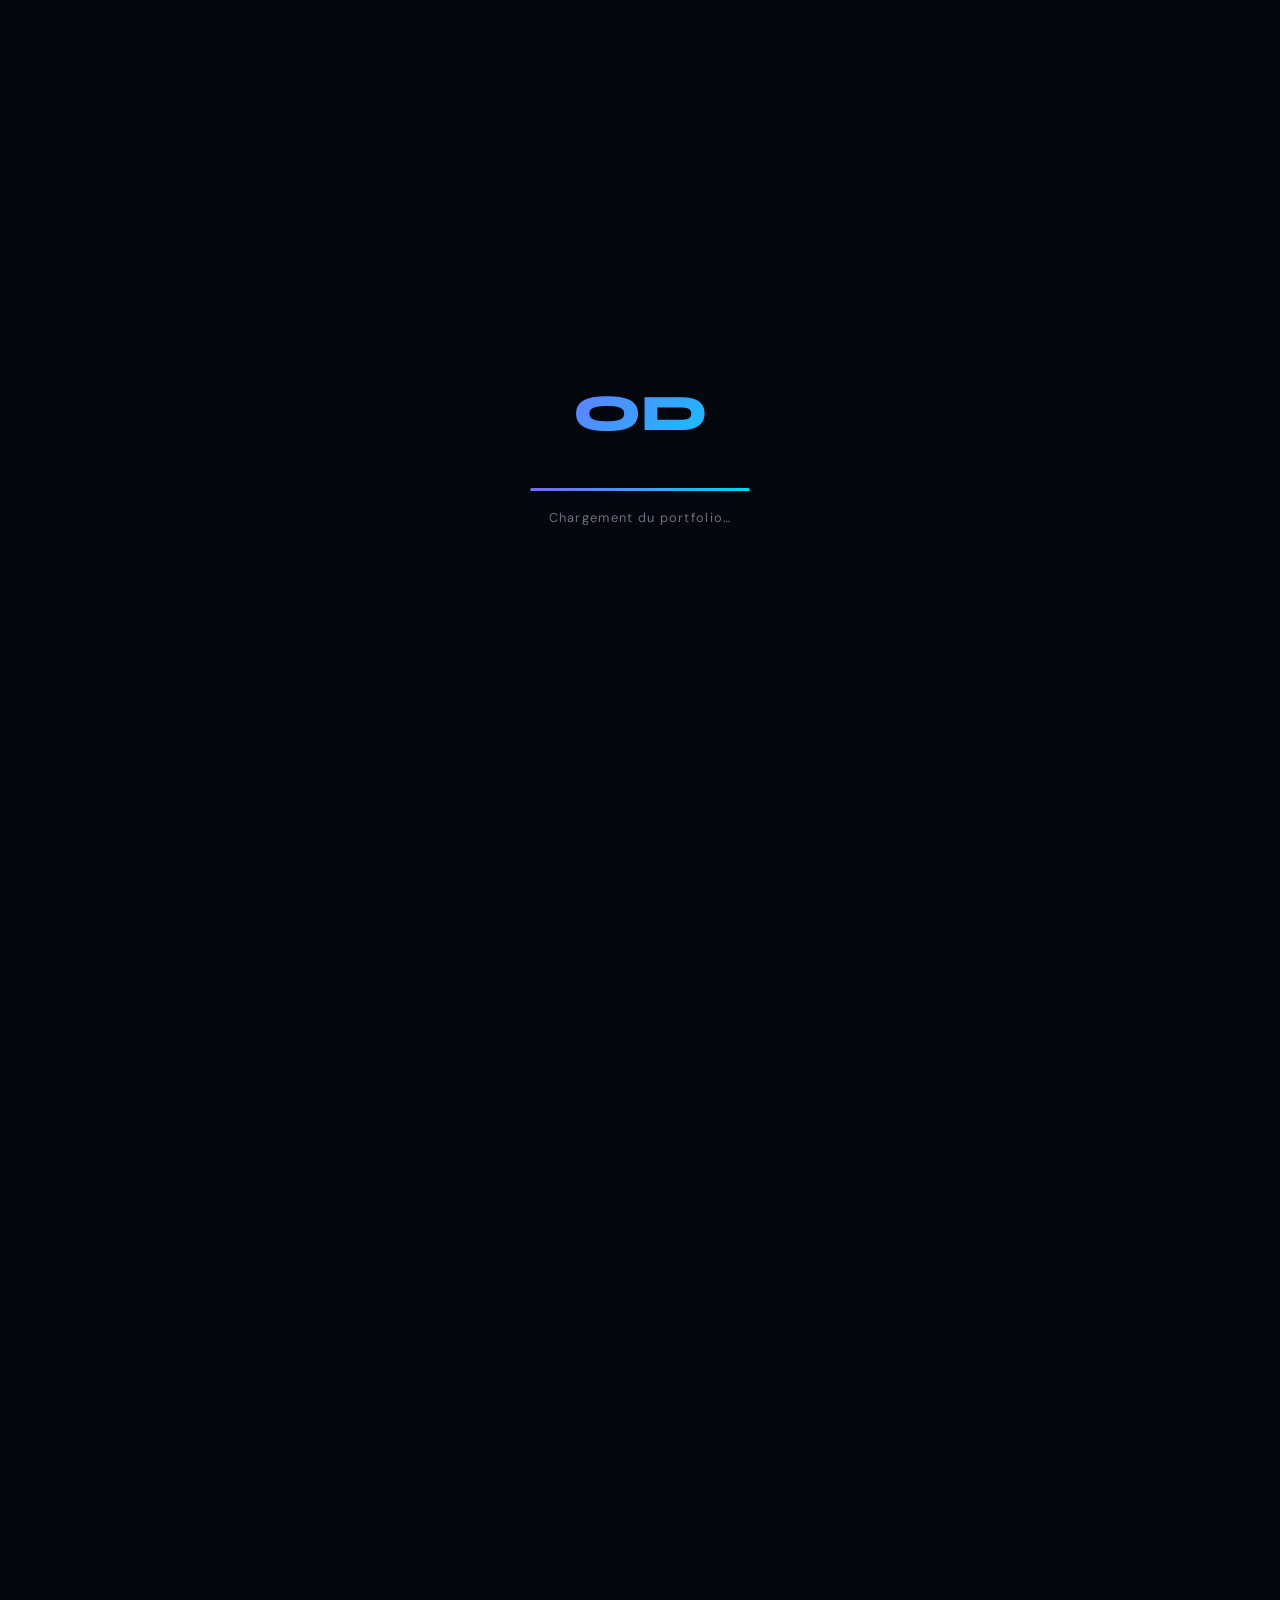
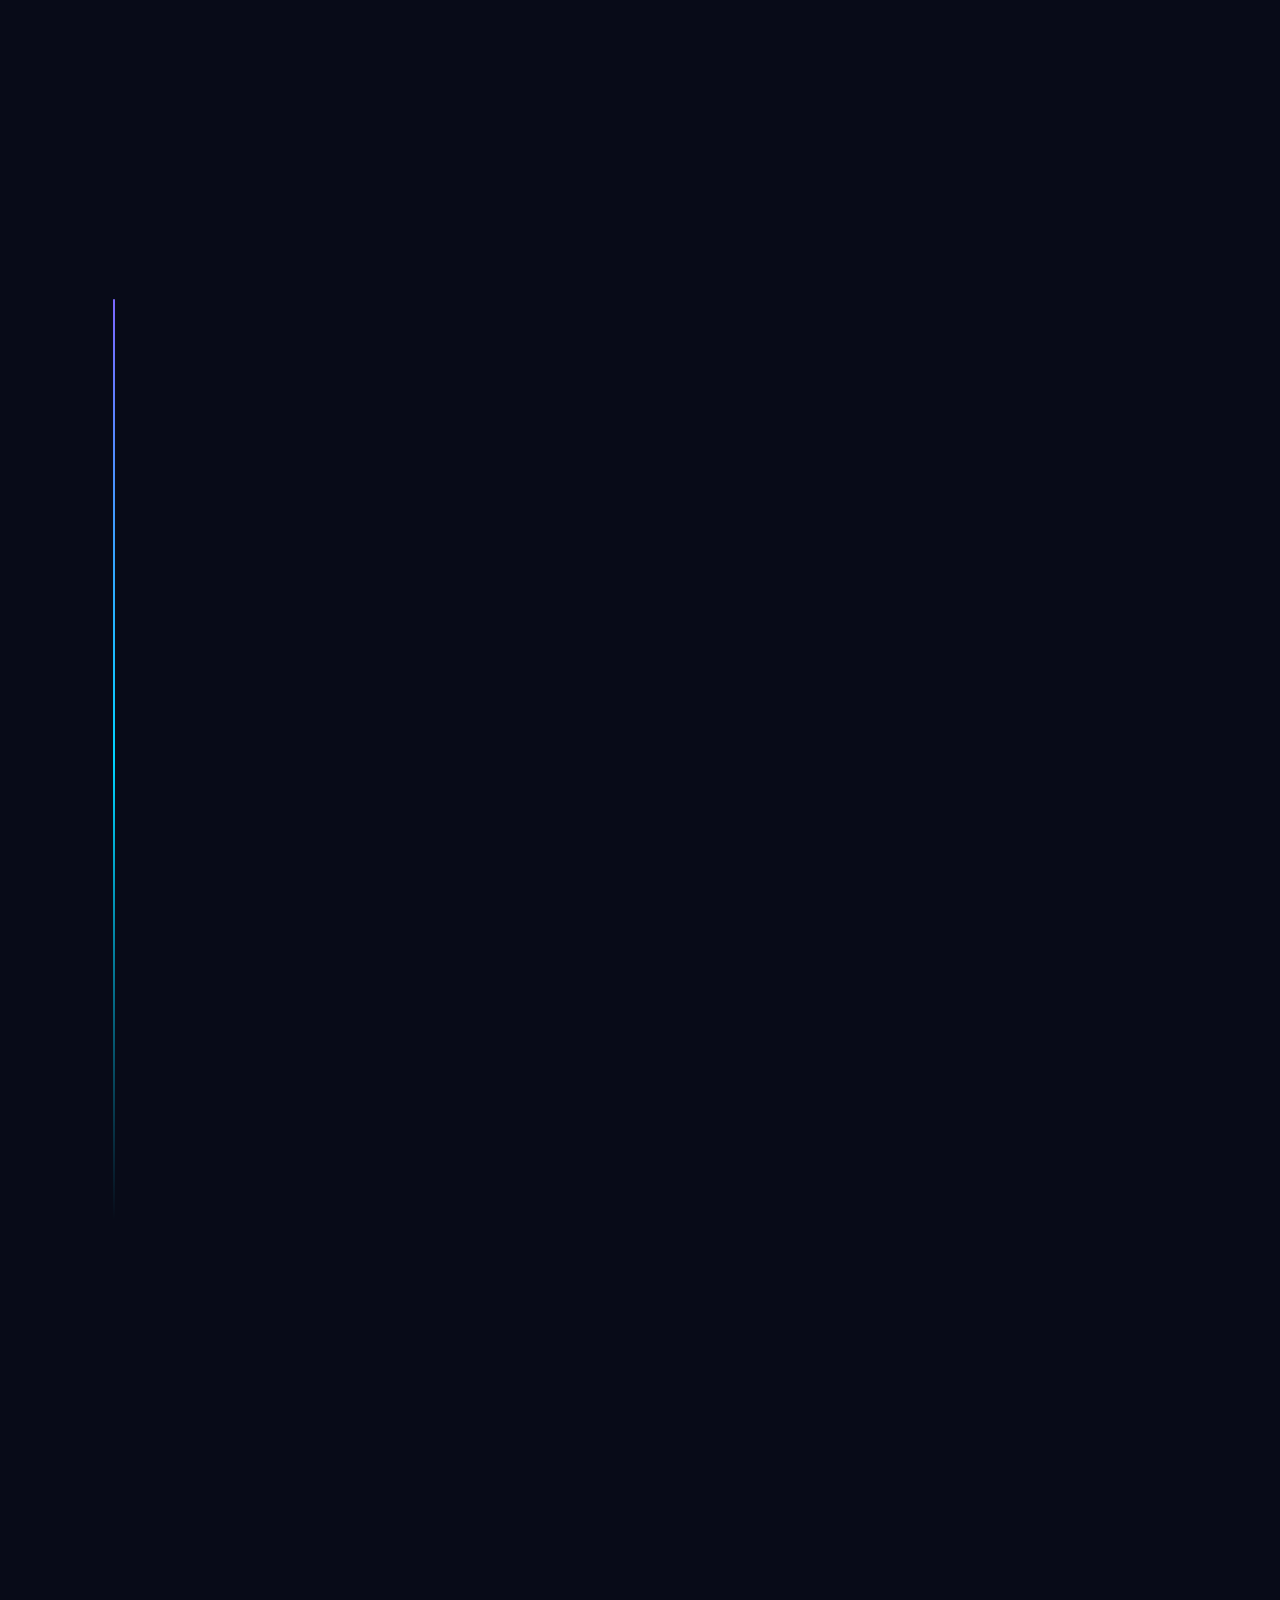
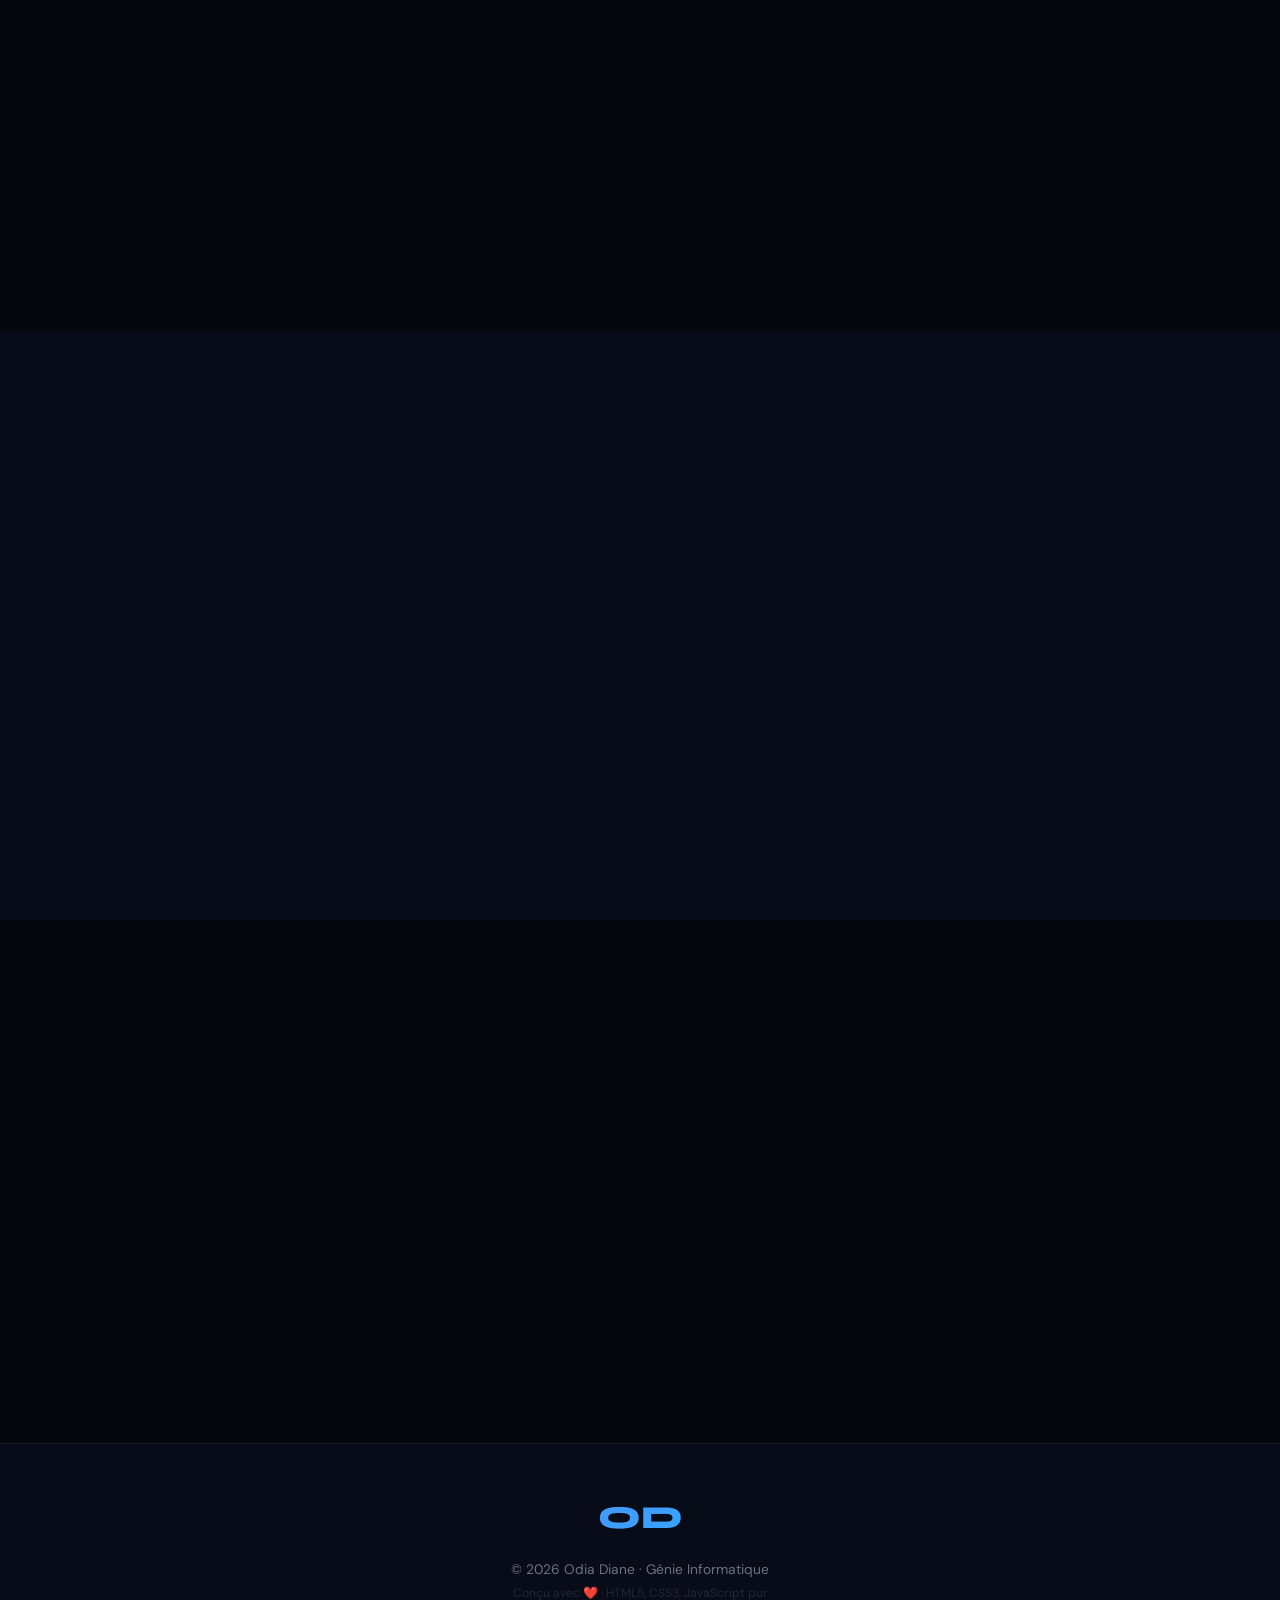
==== commit e9f60e04: "premier commit" ====
--- a/cv.html
+++ b/cv.html
@@ -1,2356 +1,1030 @@
 <!DOCTYPE html>
 <html lang="fr">
 <head>
-  <meta charset="UTF-8" />
-  <meta name="viewport" content="width=device-width, initial-scale=1.0" />
-  <title>Odia Diane — Génie Informatique</title>
-   <!-- Google Fonts : Syne (display) + DM Sans (corps) -->
-  <link rel="preconnect" href="https://fonts.googleapis.com" />
-  <link rel="preconnect" href="https://fonts.gstatic.com" crossorigin />
-  <link href="https://fonts.googleapis.com/css2?family=Syne:wght@400;600;700;800&family=DM+Sans:ital,wght@0,300;0,400;0,500;1,300&display=swap" rel="stylesheet" />
-
-  <style > 
-            /* ══════════════════════════════════════════════════════════
-   ODIA DIANE — Portfolio CV · style.css
-   Auteur : Front-End Senior  |  2026
-   ══════════════════════════════════════════════════════════ */
-
-/* ── Variables ─────────────────────────────────────────── */
-:root {
-  --bg:           #060811;
-  --bg-2:         #0b0f1a;
-  --glass:        rgba(255,255,255,0.04);
-  --glass-border: rgba(255,255,255,0.09);
-  --glass-hover:  rgba(255,255,255,0.08);
-  --accent:       #7c6bff;        /* violet électrique */
-  --accent-2:     #00d4ff;        /* cyan vif */
-  --accent-3:     #ff6b6b;        /* rose-corail */
-  --text:         #e8eaf2;
-  --text-muted:   #6b7280;
-  --text-faint:   #374151;
-  --gradient:     linear-gradient(135deg, var(--accent), var(--accent-2));
-  --gradient-r:   linear-gradient(135deg, var(--accent-2), var(--accent));
-  --shadow-sm:    0 2px 12px rgba(0,0,0,.4);
-  --shadow-md:    0 8px 32px rgba(0,0,0,.5);
-  --shadow-lg:    0 24px 64px rgba(0,0,0,.6);
-  --radius:       20px;
-  --radius-sm:    12px;
-  --nav-h:        70px;
-  --font-display: 'Syne', sans-serif;
-  --font-body:    'DM Sans', sans-serif;
-  --transition:   0.35s cubic-bezier(0.25,0.46,0.45,0.94);
+<meta charset="UTF-8"/>
+<meta name="viewport" content="width=device-width,initial-scale=1.0"/>
+<title>Odia Diane — Génie Informatique</title>
+<style>
+/* ═══════════════════════════════════════════════════
+   VARIABLES & RESET
+═══════════════════════════════════════════════════ */
+@import url('https://fonts.googleapis.com/css2?family=Syne:wght@400;600;700;800&family=DM+Sans:ital,opsz,wght@0,9..40,300;0,9..40,400;0,9..40,500;1,9..40,300&display=swap');
+
+:root{
+  --bg:#05070f;
+  --bg2:#080b18;
+  --bg3:#0d1120;
+  --glass:rgba(255,255,255,.042);
+  --glass-b:rgba(255,255,255,.08);
+  --glass-h:rgba(255,255,255,.075);
+  --a1:#7b68ff;   /* violet */
+  --a2:#00d4ff;   /* cyan */
+  --a3:#ff6b9d;   /* rose */
+  --a4:#4ade80;   /* vert */
+  --text:#e9ecf4;
+  --muted:#6b7280;
+  --faint:#1f2937;
+  --grad:linear-gradient(135deg,var(--a1),var(--a2));
+  --grad2:linear-gradient(135deg,var(--a2),var(--a1));
+  --r:18px;--rs:10px;
+  --nav:68px;
+  --f-display:'Syne',sans-serif;
+  --f-body:'DM Sans',sans-serif;
+  --ease:cubic-bezier(.25,.46,.45,.94);
 }
-
-/* ── Reset & Base ──────────────────────────────────────── */
-*, *::before, *::after { box-sizing: border-box; margin: 0; padding: 0; }
-
-html {
-  scroll-behavior: smooth;
-  overflow-x: hidden;
+*,*::before,*::after{box-sizing:border-box;margin:0;padding:0}
+html{scroll-behavior:smooth;overflow-x:hidden}
+body{background:var(--bg);color:var(--text);font-family:var(--f-body);font-size:1rem;line-height:1.65;overflow-x:hidden;cursor:none}
+@media(hover:none){body{cursor:auto}}
+a{text-decoration:none;color:inherit}
+img{max-width:100%;display:block}
+::selection{background:rgba(123,104,255,.35);color:#fff}
+::-webkit-scrollbar{width:5px}
+::-webkit-scrollbar-track{background:var(--bg)}
+::-webkit-scrollbar-thumb{background:rgba(123,104,255,.45);border-radius:99px}
+::-webkit-scrollbar-thumb:hover{background:var(--a1)}
+
+/* ═══════════════════════════════════════════════════
+   CANVAS PARTICULES
+═══════════════════════════════════════════════════ */
+#cvs{position:fixed;inset:0;z-index:0;pointer-events:none;opacity:.55}
+
+/* ═══════════════════════════════════════════════════
+   LUMIÈRE SOURIS
+═══════════════════════════════════════════════════ */
+.ml{position:fixed;width:560px;height:560px;border-radius:50%;background:radial-gradient(circle,rgba(123,104,255,.07) 0%,transparent 70%);pointer-events:none;z-index:1;transform:translate(-50%,-50%);transition:left .08s,top .08s}
+
+/* ═══════════════════════════════════════════════════
+   CURSEUR
+═══════════════════════════════════════════════════ */
+.cd{position:fixed;width:8px;height:8px;background:var(--a1);border-radius:50%;pointer-events:none;z-index:9999;transform:translate(-50%,-50%);transition:opacity .2s}
+.co{position:fixed;width:38px;height:38px;border:1.5px solid rgba(123,104,255,.45);border-radius:50%;pointer-events:none;z-index:9998;transform:translate(-50%,-50%);transition:width .3s,height .3s,border-color .3s}
+
+/* ═══════════════════════════════════════════════════
+   LOADER
+═══════════════════════════════════════════════════ */
+#loader{position:fixed;inset:0;background:var(--bg);z-index:10000;display:flex;align-items:center;justify-content:center;transition:opacity .7s,visibility .7s}
+#loader.gone{opacity:0;visibility:hidden}
+.ld-inner{text-align:center}
+.ld-logo{font-family:var(--f-display);font-size:3.2rem;font-weight:800;background:var(--grad);-webkit-background-clip:text;-webkit-text-fill-color:transparent;background-clip:text;margin-bottom:2rem;animation:ldpulse 1.4s ease-in-out infinite}
+@keyframes ldpulse{0%,100%{transform:scale(1)}50%{transform:scale(1.06)}}
+.ld-bar{width:220px;height:3px;background:rgba(255,255,255,.07);border-radius:99px;overflow:hidden;margin:0 auto 1rem}
+.ld-fill{height:100%;background:var(--grad);border-radius:99px;width:0;animation:ldfill 1.9s var(--ease) forwards}
+@keyframes ldfill{to{width:100%}}
+.ld-txt{color:var(--muted);font-size:.8rem;letter-spacing:.1em}
+
+/* ═══════════════════════════════════════════════════
+   NAVBAR
+═══════════════════════════════════════════════════ */
+.nav{position:fixed;top:0;left:0;right:0;height:var(--nav);z-index:500;display:flex;align-items:center;padding:0 2.5rem;gap:2rem;transition:background .4s,border-bottom .4s}
+.nav.sc{background:rgba(5,7,15,.88);backdrop-filter:blur(22px);-webkit-backdrop-filter:blur(22px);border-bottom:1px solid var(--glass-b)}
+.nav-logo{font-family:var(--f-display);font-weight:800;font-size:1.4rem;background:var(--grad);-webkit-background-clip:text;-webkit-text-fill-color:transparent;background-clip:text;margin-right:auto;letter-spacing:.05em}
+.nav-links{display:flex;list-style:none;gap:2.5rem}
+.nav-links a{font-size:.88rem;color:var(--muted);position:relative;transition:color .3s}
+.nav-links a::after{content:'';position:absolute;bottom:-4px;left:0;width:0;height:2px;background:var(--grad);border-radius:99px;transition:width .3s}
+.nav-links a:hover{color:var(--text)}
+.nav-links a:hover::after{width:100%}
+.nav-cta{font-family:var(--f-body);font-size:.84rem;font-weight:500;color:var(--text);background:var(--glass);border:1px solid var(--glass-b);border-radius:99px;padding:.52rem 1.4rem;cursor:none;transition:background .3s,border-color .3s}
+.nav-cta:hover{background:var(--glass-h);border-color:rgba(123,104,255,.4)}
+.burger{display:none;flex-direction:column;gap:5px;width:36px;height:36px;background:none;border:none;cursor:none;padding:4px;align-items:center;justify-content:center}
+.burger span{display:block;width:22px;height:2px;background:var(--text);border-radius:99px;transition:transform .3s,opacity .3s}
+.mob-menu{position:fixed;top:var(--nav);left:0;right:0;background:rgba(5,7,15,.96);backdrop-filter:blur(20px);-webkit-backdrop-filter:blur(20px);border-bottom:1px solid var(--glass-b);z-index:499;display:flex;flex-direction:column;padding:1.5rem 2rem;gap:1.3rem;transform:translateY(-110%);transition:transform .4s var(--ease)}
+.mob-menu.open{transform:translateY(0)}
+.mob-menu a{font-size:1.05rem;color:var(--muted)}
+.mob-menu a:hover{color:var(--text)}
+
+/* ═══════════════════════════════════════════════════
+   BOUTONS
+═══════════════════════════════════════════════════ */
+.btn{display:inline-flex;align-items:center;gap:.55rem;padding:.78rem 1.75rem;border-radius:99px;font-family:var(--f-body);font-size:.88rem;font-weight:500;cursor:none;transition:transform .3s,box-shadow .3s;position:relative;overflow:hidden}
+.btn::after{content:'';position:absolute;inset:0;background:rgba(255,255,255,.1);opacity:0;transition:opacity .3s}
+.btn:hover::after{opacity:1}
+.btn:hover{transform:translateY(-2px)}
+.btn-p{background:var(--grad);color:#fff;box-shadow:0 4px 24px rgba(123,104,255,.38)}
+.btn-p:hover{box-shadow:0 8px 32px rgba(123,104,255,.55)}
+.btn-o{background:var(--glass);border:1px solid var(--glass-b);color:var(--text);backdrop-filter:blur(10px)}
+.btn-o:hover{border-color:rgba(123,104,255,.45)}
+
+/* ═══════════════════════════════════════════════════
+   SECTIONS — layout commun
+═══════════════════════════════════════════════════ */
+.sec{position:relative;z-index:2;padding:8rem 0}
+.sec-dk{background:var(--bg2)}
+.sec-dk2{background:var(--bg3)}
+.wrap{max-width:1140px;margin:0 auto;padding:0 2rem}
+.sh{margin-bottom:4rem}
+.stag{display:inline-block;font-size:.72rem;font-weight:500;letter-spacing:.18em;text-transform:uppercase;color:var(--a1);margin-bottom:.7rem}
+.st{font-family:var(--f-display);font-size:clamp(1.9rem,3.8vw,3rem);font-weight:700;line-height:1.15}
+.sub-h{font-family:var(--f-display);font-size:1.35rem;font-weight:600;margin-bottom:2rem}
+
+/* ═══════════════════════════════════════════════════
+   GLASS CARD
+═══════════════════════════════════════════════════ */
+.gc{background:var(--glass);border:1px solid var(--glass-b);border-radius:var(--r);backdrop-filter:blur(14px);-webkit-backdrop-filter:blur(14px);transition:background .3s,border-color .3s,transform .35s,box-shadow .35s}
+.gc:hover{background:var(--glass-h);border-color:rgba(123,104,255,.25);transform:translateY(-4px);box-shadow:0 20px 48px rgba(0,0,0,.55)}
+
+/* ═══════════════════════════════════════════════════
+   REVEAL ANIMATIONS
+═══════════════════════════════════════════════════ */
+.ru,.rl,.rr{opacity:0;transition:opacity .85s cubic-bezier(.16,1,.3,1),transform .85s cubic-bezier(.16,1,.3,1)}
+.ru{transform:translateY(44px)}
+.rl{transform:translateX(-60px)}
+.rr{transform:translateX(60px)}
+.ru.vis,.rl.vis,.rr.vis{opacity:1;transform:none}
+
+/* ═══════════════════════════════════════════════════
+   HERO
+═══════════════════════════════════════════════════ */
+.hero{min-height:100vh;display:flex;flex-direction:column;justify-content:center;position:relative;z-index:2;padding-top:var(--nav);overflow:hidden}
+.hero::before{content:'';position:absolute;top:-15%;right:-15%;width:70vw;height:70vw;background:radial-gradient(circle,rgba(123,104,255,.09) 0%,transparent 65%);pointer-events:none}
+.hero::after{content:'';position:absolute;bottom:-10%;left:-10%;width:50vw;height:50vw;background:radial-gradient(circle,rgba(0,212,255,.06) 0%,transparent 65%);pointer-events:none}
+.hero-grid{max-width:1140px;margin:0 auto;padding:0 2rem;display:grid;grid-template-columns:auto 1fr;gap:6rem;align-items:center}
+
+/* Photo */
+.photo-wrap{position:relative;width:300px;flex-shrink:0;display:flex;align-items:center;justify-content:center}
+.ring{position:absolute;border-radius:50%;border:1px solid rgba(123,104,255,.18);animation:spinr 20s linear infinite}
+.ring:nth-child(1){inset:-24px}
+.ring:nth-child(2){inset:-52px;border-color:rgba(0,212,255,.1);animation-direction:reverse;animation-duration:28s}
+.ring:nth-child(3){inset:-80px;border-color:rgba(255,107,157,.07);animation-duration:35s}
+@keyframes spinr{to{transform:rotate(360deg)}}
+.photo-circle{width:300px;height:300px;border-radius:50%;background:linear-gradient(135deg,#141728 0%,#0e1020 100%);border:2px solid var(--glass-b);display:flex;align-items:center;justify-content:center;position:relative;overflow:hidden;transition:transform .5s,box-shadow .5s;flex-shrink:0}
+.photo-circle:hover{transform:scale(1.04);box-shadow:0 0 70px rgba(123,104,255,.4),0 30px 60px rgba(0,0,0,.6)}
+.photo-initials{font-family:var(--f-display);font-size:5rem;font-weight:800;background:var(--grad);-webkit-background-clip:text;-webkit-text-fill-color:transparent;background-clip:text;position:relative;z-index:1;user-select:none}
+.photo-glow{position:absolute;inset:0;background:radial-gradient(circle at 60% 35%,rgba(123,104,255,.22),transparent 60%);border-radius:50%}
+/* Cercles décoratifs internes */
+.photo-deco{position:absolute;width:100%;height:100%;border-radius:50%}
+.photo-deco::before{content:'';position:absolute;bottom:-20px;left:-20px;width:80px;height:80px;border-radius:50%;background:rgba(0,212,255,.08);filter:blur(20px)}
+.photo-deco::after{content:'';position:absolute;top:-10px;right:-10px;width:60px;height:60px;border-radius:50%;background:rgba(123,104,255,.12);filter:blur(15px)}
+
+.badge{position:absolute;bottom:-14px;left:50%;transform:translateX(-50%);background:linear-gradient(135deg,rgba(123,104,255,.22),rgba(0,212,255,.16));border:1px solid rgba(123,104,255,.38);backdrop-filter:blur(12px);border-radius:99px;padding:.42rem 1.1rem;font-size:.7rem;font-weight:500;white-space:nowrap;letter-spacing:.06em;display:flex;align-items:center;gap:.45rem;z-index:2}
+.bdot{width:7px;height:7px;background:var(--a4);border-radius:50%;animation:bdotblink 2s ease-in-out infinite}
+@keyframes bdotblink{0%,100%{opacity:1;box-shadow:0 0 0 0 rgba(74,222,128,.4)}50%{opacity:.4;box-shadow:0 0 0 7px rgba(74,222,128,0)}}
+
+/* Texte hero */
+.hero-txt{padding-left:.5rem}
+.eyebrow{font-size:.92rem;color:var(--muted);margin-bottom:.8rem}
+.hname{font-family:var(--f-display);font-size:clamp(2.8rem,5.5vw,5.2rem);font-weight:800;line-height:1;letter-spacing:-.02em;display:flex;flex-direction:column;gap:.08em;margin-bottom:.8rem}
+.nl{display:block}
+.nl.acc{background:var(--grad);-webkit-background-clip:text;-webkit-text-fill-color:transparent;background-clip:text}
+.htitle{font-size:1.22rem;font-weight:300;color:var(--muted);margin-bottom:.35rem}
+.htitle em{color:var(--a2);font-style:normal;font-weight:500}
+.hsub{font-size:.88rem;color:var(--faint);margin-bottom:1.8rem;color:#374151}
+.hcta{display:flex;gap:1rem;flex-wrap:wrap;margin-bottom:2.5rem}
+
+/* Stats */
+.stats{display:flex;align-items:center;gap:2rem}
+.stat span:first-child{display:block;font-family:var(--f-display);font-size:2.2rem;font-weight:700;background:var(--grad);-webkit-background-clip:text;-webkit-text-fill-color:transparent;background-clip:text;line-height:1}
+.stat-l{font-size:.7rem;color:var(--muted);letter-spacing:.04em;line-height:1.3;margin-top:.25rem}
+.sdiv{width:1px;height:40px;background:var(--glass-b)}
+
+/* Scroll hint */
+.scroll-hint{position:absolute;bottom:2.5rem;left:50%;transform:translateX(-50%);display:flex;flex-direction:column;align-items:center;gap:.6rem;opacity:.38;animation:shhint 3s ease-in-out infinite}
+.scroll-hint span{font-size:.68rem;letter-spacing:.14em;text-transform:uppercase}
+.scroll-line{width:1px;height:40px;background:linear-gradient(to bottom,var(--muted),transparent);animation:scline 3s ease-in-out infinite}
+@keyframes shhint{0%,100%{opacity:.38}50%{opacity:.7}}
+@keyframes scline{0%{transform:scaleY(0);transform-origin:top}50%{transform:scaleY(1);transform-origin:top}51%{transform:scaleY(1);transform-origin:bottom}100%{transform:scaleY(0);transform-origin:bottom}}
+
+/* ═══════════════════════════════════════════════════
+   PROFIL
+═══════════════════════════════════════════════════ */
+.profil-card{padding:3rem 3.5rem;position:relative;overflow:hidden}
+.pq{font-family:var(--f-display);font-size:8rem;font-weight:800;line-height:.6;background:var(--grad);-webkit-background-clip:text;-webkit-text-fill-color:transparent;background-clip:text;opacity:.2;position:absolute;top:.8rem;left:1.8rem;pointer-events:none}
+.profil-txt{font-size:1.08rem;line-height:1.85;color:var(--muted);max-width:820px;position:relative;z-index:1;margin-bottom:1.8rem}
+.profil-txt strong{color:var(--text);font-weight:500}
+.tags{display:flex;flex-wrap:wrap;gap:.75rem}
+.tag{background:rgba(123,104,255,.1);border:1px solid rgba(123,104,255,.22);border-radius:99px;padding:.38rem 1rem;font-size:.8rem;color:var(--a1);font-weight:500;transition:background .3s,transform .3s}
+.tag:hover{background:rgba(123,104,255,.2);transform:translateY(-2px)}
+
+/* ═══════════════════════════════════════════════════
+   TIMELINE
+═══════════════════════════════════════════════════ */
+.tl{position:relative;padding-left:3rem}
+.tl::before{content:'';position:absolute;left:11px;top:16px;bottom:16px;width:2px;background:linear-gradient(to bottom,var(--a1),var(--a2),transparent);border-radius:99px}
+.tl-item{position:relative;margin-bottom:2.4rem}
+.tl-dot{position:absolute;left:-3rem;top:20px;width:12px;height:12px;border-radius:50%;background:var(--faint);border:2px solid var(--bg);transition:background .3s,transform .3s}
+.tl-dot.cur{background:var(--a1);box-shadow:0 0 0 5px rgba(123,104,255,.2);animation:dotpulse 2.2s ease-in-out infinite}
+@keyframes dotpulse{0%,100%{box-shadow:0 0 0 5px rgba(123,104,255,.2)}50%{box-shadow:0 0 0 10px rgba(123,104,255,.04)}}
+.tl-item:hover .tl-dot{background:var(--a2);transform:scale(1.35)}
+.tl-date{font-size:.76rem;font-weight:500;letter-spacing:.09em;color:var(--a2);text-transform:uppercase;margin-bottom:.55rem}
+.tl-card{padding:1.4rem 1.8rem;display:flex;align-items:flex-start;gap:1.1rem}
+.tl-ico{font-size:1.5rem;flex-shrink:0;margin-top:.1rem}
+.tl-card h3{font-family:var(--f-display);font-size:1rem;font-weight:600;margin-bottom:.28rem}
+.tl-card p{font-size:.86rem;color:var(--muted);margin-bottom:.5rem}
+.tl-badge{display:inline-block;font-size:.68rem;font-weight:600;letter-spacing:.08em;text-transform:uppercase;background:rgba(255,255,255,.05);border:1px solid var(--glass-b);border-radius:99px;padding:.22rem .75rem;color:var(--muted)}
+.tl-badge.cb{background:rgba(74,222,128,.1);border-color:rgba(74,222,128,.28);color:var(--a4)}
+
+/* Certifs */
+.certif-grid{display:grid;grid-template-columns:repeat(auto-fit,minmax(250px,1fr));gap:1.5rem;margin-top:2rem}
+.certif{padding:1.7rem 1.9rem;display:flex;align-items:center;gap:1.1rem;position:relative;overflow:hidden}
+.certif-ico{font-size:1.9rem;flex-shrink:0}
+.certif h4{font-family:var(--f-display);font-size:.98rem;font-weight:600;margin-bottom:.28rem}
+.certif span{font-size:.78rem;color:var(--a2);font-weight:500}
+.certif-rib{position:absolute;top:0;right:0;background:var(--grad);color:#fff;font-size:.62rem;font-weight:700;letter-spacing:.1em;text-transform:uppercase;padding:.28rem .85rem;border-radius:0 var(--r) 0 var(--rs)}
+
+/* ═══════════════════════════════════════════════════
+   COMPÉTENCES
+═══════════════════════════════════════════════════ */
+.sk-grid{display:grid;grid-template-columns:repeat(auto-fit,minmax(310px,1fr));gap:2rem}
+.sk-group{padding:2rem 2.4rem}
+.sk-gh{display:flex;align-items:center;gap:1rem;margin-bottom:1.8rem}
+.sk-gh-ico{font-size:1.75rem}
+.sk-gh h3{font-family:var(--f-display);font-size:1.15rem;font-weight:700}
+.sk-list{display:flex;flex-direction:column;gap:1.1rem}
+.sk-row{}
+.sk-lbl{display:flex;justify-content:space-between;font-size:.83rem;color:var(--muted);margin-bottom:.45rem}
+.sk-pct{color:var(--a1);font-weight:600}
+.sk-bar{height:6px;background:rgba(255,255,255,.06);border-radius:99px;overflow:hidden}
+.sk-fill{height:100%;width:0;background:var(--grad);border-radius:99px;transition:width 1.3s cubic-bezier(.25,.46,.45,.94);position:relative}
+.sk-fill::after{content:'';position:absolute;top:0;right:0;width:18px;height:100%;background:rgba(255,255,255,.45);border-radius:99px;filter:blur(4px)}
+
+/* Langues */
+.lang-grid{display:flex;gap:2rem;flex-wrap:wrap;margin-top:3.5rem}
+.lang-card{padding:1.8rem 2.2rem;display:flex;flex-direction:column;align-items:center;gap:.9rem;min-width:185px}
+.lang-flag{font-size:2.4rem}
+.lang-card h4{font-family:var(--f-display);font-size:1.05rem;font-weight:600}
+.ring-wrap{position:relative;width:88px;height:88px;display:flex;align-items:center;justify-content:center}
+.lring{position:absolute;inset:0;transform:rotate(-90deg)}
+.rb{fill:none;stroke:rgba(255,255,255,.06);stroke-width:8}
+.rf{fill:none;stroke:url(#lg);stroke-width:8;stroke-linecap:round;stroke-dasharray:251.2;stroke-dashoffset:251.2;transition:stroke-dashoffset 1.5s cubic-bezier(.25,.46,.45,.94)}
+.lpct{font-family:var(--f-display);font-size:.95rem;font-weight:700;position:relative;z-index:1}
+.llvl{font-size:.75rem;color:var(--muted);text-align:center}
+
+/* ═══════════════════════════════════════════════════
+   QUALITÉS
+═══════════════════════════════════════════════════ */
+.qual-grid{display:grid;grid-template-columns:repeat(auto-fit,minmax(220px,1fr));gap:1.5rem}
+.qual{padding:2.4rem 1.8rem;text-align:center;position:relative;overflow:hidden}
+.qual-ico{font-size:2.6rem;display:block;margin-bottom:.9rem;transition:transform .4s}
+.qual:hover .qual-ico{transform:scale(1.18) rotate(6deg)}
+.qual h4{font-family:var(--f-display);font-size:1rem;font-weight:600;margin-bottom:.6rem}
+.qual p{font-size:.83rem;color:var(--muted);line-height:1.6}
+.qual-glow{position:absolute;bottom:-40px;left:50%;transform:translateX(-50%);width:110px;height:110px;background:radial-gradient(circle,rgba(123,104,255,.3),transparent 70%);border-radius:50%;opacity:0;transition:opacity .4s,bottom .4s;pointer-events:none}
+.qual:hover .qual-glow{opacity:1;bottom:-18px}
+
+/* ═══════════════════════════════════════════════════
+   LOISIRS
+═══════════════════════════════════════════════════ */
+.hob-grid{display:grid;grid-template-columns:repeat(4,1fr);gap:1.5rem}
+.hob{display:flex;flex-direction:column;align-items:center;gap:.9rem;padding:2.4rem 1.5rem;background:var(--glass);border:1px solid var(--glass-b);border-radius:var(--r);backdrop-filter:blur(12px);transition:background .3s,border-color .3s,transform .35s,box-shadow .35s}
+.hob:hover{background:var(--glass-h);border-color:rgba(123,104,255,.3);transform:translateY(-6px);box-shadow:0 24px 52px rgba(0,0,0,.55)}
+.hob-ico{width:60px;height:60px;color:var(--a2);transition:color .3s,transform .4s}
+.hob:hover .hob-ico{color:var(--a1);transform:scale(1.12)}
+.hob span{font-family:var(--f-display);font-size:.9rem;font-weight:600;color:var(--muted);transition:color .3s}
+.hob:hover span{color:var(--text)}
+
+/* ═══════════════════════════════════════════════════
+   CONTACT
+═══════════════════════════════════════════════════ */
+.ct-grid{display:grid;grid-template-columns:repeat(auto-fit,minmax(250px,1fr));gap:1.5rem}
+.ct-card{padding:1.9rem 2.1rem;display:flex;align-items:center;gap:1.3rem}
+.ct-ico{width:50px;height:50px;border-radius:var(--rs);background:rgba(123,104,255,.11);border:1px solid rgba(123,104,255,.22);display:flex;align-items:center;justify-content:center;flex-shrink:0;color:var(--a1);transition:background .3s,transform .3s}
+.ct-card:hover .ct-ico{background:rgba(123,104,255,.22);transform:scale(1.08)}
+.ct-lbl{display:block;font-size:.7rem;letter-spacing:.1em;text-transform:uppercase;color:var(--muted);margin-bottom:.28rem}
+.ct-val{font-size:.92rem;font-weight:500;color:var(--text);transition:color .3s}
+a.ct-val:hover{color:var(--a2)}
+
+/* ═══════════════════════════════════════════════════
+   FOOTER
+═══════════════════════════════════════════════════ */
+footer{position:relative;z-index:2;border-top:1px solid var(--glass-b);background:var(--bg2);padding:3rem 2rem;text-align:center}
+.foot-logo{font-family:var(--f-display);font-weight:800;font-size:2rem;background:var(--grad);-webkit-background-clip:text;-webkit-text-fill-color:transparent;background-clip:text;display:block;margin-bottom:.7rem}
+footer p{font-size:.86rem;color:var(--muted);line-height:1.9}
+footer .fsub{font-size:.76rem;color:var(--faint)}
+
+/* ═══════════════════════════════════════════════════
+   BACK TO TOP
+═══════════════════════════════════════════════════ */
+#btt{position:fixed;bottom:2rem;right:2rem;width:48px;height:48px;border-radius:50%;background:var(--grad);border:none;color:#fff;cursor:none;display:flex;align-items:center;justify-content:center;z-index:400;box-shadow:0 4px 22px rgba(123,104,255,.42);transform:translateY(120px);opacity:0;transition:transform .4s var(--ease),opacity .4s,box-shadow .3s}
+#btt.vis{transform:translateY(0);opacity:1}
+#btt:hover{transform:translateY(-3px) scale(1.06);box-shadow:0 8px 32px rgba(123,104,255,.65)}
+
+/* ═══════════════════════════════════════════════════
+   RESPONSIVE — TABLETTE ≤ 900px
+═══════════════════════════════════════════════════ */
+@media(max-width:900px){
+  .hero-grid{grid-template-columns:1fr;gap:3rem;text-align:center}
+  .photo-wrap{width:auto;margin:0 auto}
+  .hname{align-items:center}
+  .hcta{justify-content:center}
+  .stats{justify-content:center}
+  .nav-links,.nav-cta{display:none}
+  .burger{display:flex}
+  .hob-grid{grid-template-columns:repeat(2,1fr)}
+  .tl{padding-left:2rem}
+  .profil-card{padding:2rem}
+  .hero-txt{padding-left:0}
 }
-
-body {
-  background: var(--bg);
-  color: var(--text);
-  font-family: var(--font-body);
-  font-size: 1rem;
-  line-height: 1.6;
-  overflow-x: hidden;
-  cursor: none; /* curseur personnalisé */
+/* MOBILE ≤ 580px */
+@media(max-width:580px){
+  .sec{padding:5rem 0}
+  .photo-circle{width:220px;height:220px}
+  .photo-wrap{width:220px}
+  .photo-initials{font-size:3.8rem}
+  .ring{display:none}
+  .hname{font-size:2.6rem}
+  .stats{gap:1.2rem}
+  .stats .stat span:first-child{font-size:1.8rem}
+  .sk-grid{grid-template-columns:1fr}
+  .hob-grid{grid-template-columns:repeat(2,1fr)}
+  .lang-grid{justify-content:center}
+  .qual-grid{grid-template-columns:1fr 1fr}
+  .tl-card{flex-direction:column;gap:.7rem}
+  .st{font-size:1.75rem}
+  .pq{font-size:5rem}
+  .nav{padding:0 1.2rem}
+  #btt{bottom:1.2rem;right:1.2rem}
+  .profil-card{padding:1.5rem}
 }
-
-/* Mobile : on réactive le curseur par défaut */
-@media (hover:none) { body { cursor: auto; } }
-
-a { text-decoration: none; color: inherit; }
-
-img { max-width: 100%; display: block; }
-
-/* ── Canvas particules ─────────────────────────────────── */
-#particleCanvas {
-  position: fixed;
-  inset: 0;
-  z-index: 0;
-  pointer-events: none;
-  opacity: .6;
-}
-
-/* ── Effet lumière souris ──────────────────────────────── */
-.mouse-light {
-  position: fixed;
-  width: 500px;
-  height: 500px;
-  border-radius: 50%;
-  background: radial-gradient(circle, rgba(124,107,255,.08) 0%, transparent 70%);
-  pointer-events: none;
-  z-index: 1;
-  transform: translate(-50%, -50%);
-  transition: left .1s, top .1s;
-}
-
-/* ── Curseur personnalisé ──────────────────────────────── */
-.cursor-dot {
-  position: fixed;
-  width: 8px;
-  height: 8px;
-  background: var(--accent);
-  border-radius: 50%;
-  pointer-events: none;
-  z-index: 9999;
-  transform: translate(-50%, -50%);
-  transition: transform .1s, opacity .2s;
-}
-
-.cursor-outline {
-  position: fixed;
-  width: 36px;
-  height: 36px;
-  border: 1.5px solid rgba(124,107,255,.5);
-  border-radius: 50%;
-  pointer-events: none;
-  z-index: 9998;
-  transform: translate(-50%, -50%);
-  transition: transform .18s ease, width .3s, height .3s, border-color .3s;
-}
-
-body:has(a:hover) .cursor-outline,
-body:has(button:hover) .cursor-outline {
-  width: 52px;
-  height: 52px;
-  border-color: var(--accent);
-}
-
-/* ── Loader ────────────────────────────────────────────── */
-.loader {
-  position: fixed;
-  inset: 0;
-  background: var(--bg);
-  z-index: 10000;
-  display: flex;
-  align-items: center;
-  justify-content: center;
-  transition: opacity .6s ease, visibility .6s ease;
-}
-
-.loader.hidden { opacity: 0; visibility: hidden; }
-
-.loader-inner { text-align: center; }
-
-.loader-logo {
-  font-family: var(--font-display);
-  font-size: 3rem;
-  font-weight: 800;
-  background: var(--gradient);
-  -webkit-background-clip: text;
-  -webkit-text-fill-color: transparent;
-  background-clip: text;
-  margin-bottom: 2rem;
-  animation: pulse-logo 1.2s ease-in-out infinite;
-}
-
-@keyframes pulse-logo {
-  0%, 100% { transform: scale(1); opacity: 1; }
-  50%       { transform: scale(1.05); opacity: .8; }
-}
-
-.loader-bar {
-  width: 200px;
-  height: 3px;
-  background: rgba(255,255,255,.08);
-  border-radius: 99px;
-  overflow: hidden;
-  margin: 0 auto 1rem;
-}
-
-.loader-bar-fill {
-  height: 100%;
-  background: var(--gradient);
-  border-radius: 99px;
-  width: 0%;
-  animation: loading-bar 1.8s ease forwards;
-}
-
-@keyframes loading-bar { to { width: 100%; } }
-
-.loader-text {
-  color: var(--text-muted);
-  font-size: .85rem;
-  letter-spacing: .08em;
-}
-
-/* ── Navbar ────────────────────────────────────────────── */
-.navbar {
-  position: fixed;
-  top: 0;
-  left: 0;
-  right: 0;
-  height: var(--nav-h);
-  z-index: 500;
-  display: flex;
-  align-items: center;
-  padding: 0 2.5rem;
-  gap: 2rem;
-  transition: background .4s, backdrop-filter .4s, border-bottom .4s;
-}
-
-.navbar.scrolled {
-  background: rgba(6,8,17,.85);
-  backdrop-filter: blur(20px);
-  -webkit-backdrop-filter: blur(20px);
-  border-bottom: 1px solid var(--glass-border);
-}
-
-.nav-logo {
-  font-family: var(--font-display);
-  font-weight: 800;
-  font-size: 1.4rem;
-  background: var(--gradient);
-  -webkit-background-clip: text;
-  -webkit-text-fill-color: transparent;
-  background-clip: text;
-  letter-spacing: .05em;
-  margin-right: auto;
-}
-
-.nav-links {
-  display: flex;
-  list-style: none;
-  gap: 2.5rem;
-}
-
-.nav-links a {
-  font-size: .9rem;
-  font-weight: 400;
-  color: var(--text-muted);
-  position: relative;
-  transition: color var(--transition);
-}
-
-.nav-links a::after {
-  content: '';
-  position: absolute;
-  bottom: -4px;
-  left: 0;
-  width: 0;
-  height: 2px;
-  background: var(--gradient);
-  border-radius: 99px;
-  transition: width var(--transition);
-}
-
-.nav-links a:hover { color: var(--text); }
-.nav-links a:hover::after { width: 100%; }
-
-.nav-cta {
-  font-family: var(--font-body);
-  font-size: .85rem;
-  font-weight: 500;
-  color: var(--text);
-  background: var(--glass);
-  border: 1px solid var(--glass-border);
-  border-radius: 99px;
-  padding: .55rem 1.4rem;
-  cursor: none;
-  transition: background var(--transition), border-color var(--transition);
-}
-
-.nav-cta:hover {
-  background: var(--glass-hover);
-  border-color: rgba(124,107,255,.4);
-}
-
-.nav-burger {
-  display: none;
-  flex-direction: column;
-  justify-content: center;
-  gap: 5px;
-  width: 36px;
-  height: 36px;
-  background: none;
-  border: none;
-  cursor: none;
-  padding: 4px;
-}
-
-.nav-burger span {
-  display: block;
-  height: 2px;
-  background: var(--text);
-  border-radius: 99px;
-  transition: transform .3s, opacity .3s;
-}
-
-/* Menu mobile */
-.nav-mobile-menu {
-  position: fixed;
-  top: var(--nav-h);
-  left: 0;
-  right: 0;
-  background: rgba(6,8,17,.97);
-  backdrop-filter: blur(20px);
-  -webkit-backdrop-filter: blur(20px);
-  border-bottom: 1px solid var(--glass-border);
-  z-index: 499;
-  display: flex;
-  flex-direction: column;
-  padding: 1.5rem 2rem;
-  gap: 1.2rem;
-  transform: translateY(-110%);
-  transition: transform .4s cubic-bezier(0.25,0.46,0.45,0.94);
-}
-
-.nav-mobile-menu.open { transform: translateY(0); }
-.nav-mobile-menu a { font-size: 1.1rem; color: var(--text-muted); }
-.nav-mobile-menu a:hover { color: var(--text); }
-
-/* ── Boutons ───────────────────────────────────────────── */
-.btn {
-  display: inline-flex;
-  align-items: center;
-  gap: .55rem;
-  padding: .8rem 1.8rem;
-  border-radius: 99px;
-  font-family: var(--font-body);
-  font-size: .9rem;
-  font-weight: 500;
-  cursor: none;
-  transition: transform var(--transition), box-shadow var(--transition), opacity var(--transition);
-  position: relative;
-  overflow: hidden;
-}
-
-.btn::after {
-  content: '';
-  position: absolute;
-  inset: 0;
-  background: rgba(255,255,255,.12);
-  opacity: 0;
-  transition: opacity var(--transition);
-}
-
-.btn:hover::after { opacity: 1; }
-.btn:hover { transform: translateY(-2px); box-shadow: var(--shadow-md); }
-
-.btn-primary {
-  background: var(--gradient);
-  color: #fff;
-  box-shadow: 0 4px 24px rgba(124,107,255,.35);
-}
-
-.btn-outline {
-  background: var(--glass);
-  border: 1px solid var(--glass-border);
-  color: var(--text);
-  backdrop-filter: blur(12px);
-}
-
-.btn-outline:hover { border-color: rgba(124,107,255,.5); }
-
-/* ── Sections (layout commun) ──────────────────────────── */
-.section {
-  position: relative;
-  z-index: 2;
-  padding: 8rem 0;
-}
-
-.section-dark {
-  background: var(--bg-2);
-}
-
-.container {
-  max-width: 1140px;
-  margin: 0 auto;
-  padding: 0 2rem;
-}
-
-.section-header {
-  margin-bottom: 4rem;
-}
-
-.section-tag {
-  display: inline-block;
-  font-size: .75rem;
-  font-weight: 500;
-  letter-spacing: .18em;
-  text-transform: uppercase;
-  color: var(--accent);
-  margin-bottom: .8rem;
-}
-
-.section-title {
-  font-family: var(--font-display);
-  font-size: clamp(2rem, 4vw, 3rem);
-  font-weight: 700;
-  line-height: 1.15;
-  color: var(--text);
-}
-
-.sub-title {
-  font-family: var(--font-display);
-  font-size: 1.4rem;
-  font-weight: 600;
-  color: var(--text);
-  margin-bottom: 2rem;
-}
-
-.section-sub-header { margin-bottom: 1.5rem; }
-
-/* ── Glass card ────────────────────────────────────────── */
-.glass-card {
-  background: var(--glass);
-  border: 1px solid var(--glass-border);
-  border-radius: var(--radius);
-  backdrop-filter: blur(16px);
-  -webkit-backdrop-filter: blur(16px);
-  transition: background var(--transition), border-color var(--transition),
-              transform var(--transition), box-shadow var(--transition);
-}
-
-.glass-card:hover {
-  background: var(--glass-hover);
-  border-color: rgba(124,107,255,.25);
-  transform: translateY(-4px);
-  box-shadow: var(--shadow-md);
-}
-
-/* ── Animations Scroll ─────────────────────────────────── */
-.reveal-up,
-.reveal-left,
-.reveal-right {
-  opacity: 0;
-  transition: opacity .8s cubic-bezier(0.16,1,0.3,1),
-              transform .8s cubic-bezier(0.16,1,0.3,1);
-}
-
-.reveal-up    { transform: translateY(40px); }
-.reveal-left  { transform: translateX(-60px); }
-.reveal-right { transform: translateX(60px); }
-
-.reveal-up.visible,
-.reveal-left.visible,
-.reveal-right.visible {
-  opacity: 1;
-  transform: none;
-}
-
-/* ══════════════════════════════════════════
-   HERO
-══════════════════════════════════════════ */
-.hero {
-  min-height: 100vh;
-  display: flex;
-  flex-direction: column;
-  justify-content: center;
-  position: relative;
-  z-index: 2;
-  padding-top: var(--nav-h);
-  overflow: hidden;
-}
-
-/* Fond dégradé hero */
-.hero::before {
-  content: '';
-  position: absolute;
-  top: -20%;
-  right: -20%;
-  width: 70vw;
-  height: 70vw;
-  background: radial-gradient(circle, rgba(124,107,255,.1) 0%, transparent 65%);
-  pointer-events: none;
-}
-
-.hero::after {
-  content: '';
-  position: absolute;
-  bottom: -10%;
-  left: -10%;
-  width: 50vw;
-  height: 50vw;
-  background: radial-gradient(circle, rgba(0,212,255,.07) 0%, transparent 65%);
-  pointer-events: none;
-}
-
-.hero-container {
-  max-width: 1140px;
-  margin: 0 auto;
-  padding: 0 2rem;
-  display: grid;
-  grid-template-columns: auto 1fr;
-  gap: 6rem;
-  align-items: center;
-}
-
-/* ─ Photo ─ */
-.hero-photo-wrap {
-  position: relative;
-  width: 320px;
-  flex-shrink: 0;
-}
-
-/* Anneaux décoratifs */
-.hero-photo-ring {
-  position: absolute;
-  inset: -24px;
-  border-radius: 50%;
-  border: 1px solid rgba(124,107,255,.2);
-  animation: spin-slow 18s linear infinite;
-}
-
-.hero-photo-ring.ring2 {
-  inset: -50px;
-  border-color: rgba(0,212,255,.12);
-  animation-direction: reverse;
-  animation-duration: 26s;
-}
-
-@keyframes spin-slow { to { transform: rotate(360deg); } }
-
-.hero-photo-placeholder {
-  width: 320px;
-  height: 320px;
-  border-radius: 50%;
-  background: linear-gradient(135deg, #1a1d2e 0%, #12152a 100%);
-  border: 2px solid var(--glass-border);
-  display: flex;
-  align-items: center;
-  justify-content: center;
-  position: relative;
-  overflow: hidden;
-  transition: transform .5s ease, box-shadow .5s ease;
-}
-
-.hero-photo-placeholder:hover {
-  transform: scale(1.04);
-  box-shadow: 0 0 60px rgba(124,107,255,.35), var(--shadow-lg);
-}
-
-.photo-initials {
-  font-family: var(--font-display);
-  font-size: 5rem;
-  font-weight: 800;
-  background: var(--gradient);
-  -webkit-background-clip: text;
-  -webkit-text-fill-color: transparent;
-  background-clip: text;
-  position: relative;
-  z-index: 1;
-}
-
-/* Glow interne photo */
-.photo-glow {
-  position: absolute;
-  inset: 0;
-  background: radial-gradient(circle at 60% 35%, rgba(124,107,255,.2), transparent 60%);
-  border-radius: 50%;
-}
-
-/* Badge */
-.hero-badge {
-  position: absolute;
-  bottom: -12px;
-  left: 50%;
-  transform: translateX(-50%);
-  background: linear-gradient(135deg, rgba(124,107,255,.2), rgba(0,212,255,.15));
-  border: 1px solid rgba(124,107,255,.35);
-  backdrop-filter: blur(12px);
-  border-radius: 99px;
-  padding: .45rem 1.2rem;
-  font-size: .72rem;
-  font-weight: 500;
-  white-space: nowrap;
-  letter-spacing: .06em;
-  display: flex;
-  align-items: center;
-  gap: .5rem;
-}
-
-.badge-dot {
-  width: 7px;
-  height: 7px;
-  background: #4ade80;
-  border-radius: 50%;
-  animation: blink-dot 2s ease-in-out infinite;
-}
-
-@keyframes blink-dot {
-  0%,100% { opacity: 1; box-shadow: 0 0 0 0 rgba(74,222,128,.4); }
-  50%      { opacity: .5; box-shadow: 0 0 0 6px rgba(74,222,128,0); }
-}
-
-/* ─ Texte hero ─ */
-.hero-text { padding-left: 1rem; }
-
-.hero-eyebrow {
-  font-size: .95rem;
-  color: var(--text-muted);
-  margin-bottom: .8rem;
-}
-
-.hero-name {
-  font-family: var(--font-display);
-  font-size: clamp(3rem, 6vw, 5.5rem);
-  font-weight: 800;
-  line-height: 1;
-  letter-spacing: -.02em;
-  display: flex;
-  flex-direction: column;
-  gap: .1em;
-}
-
-.name-line { display: block; }
-
-.name-line.accent {
-  background: var(--gradient);
-  -webkit-background-clip: text;
-  -webkit-text-fill-color: transparent;
-  background-clip: text;
-}
-
-.hero-title {
-  font-size: 1.25rem;
-  font-weight: 300;
-  color: var(--text-muted);
-  margin: 1rem 0 .4rem;
-}
-
-.hero-title em { color: var(--accent-2); font-style: normal; font-weight: 500; }
-
-.hero-subtitle { font-size: .9rem; color: var(--text-faint); margin-bottom: 2rem; }
-
-.hero-cta { display: flex; gap: 1rem; flex-wrap: wrap; margin-bottom: 3rem; }
-
-/* Stats */
-.hero-stats {
-  display: flex;
-  align-items: center;
-  gap: 2rem;
-}
-
-.stat-item { text-align: center; }
-
-.stat-num {
-  display: block;
-  font-family: var(--font-display);
-  font-size: 2.2rem;
-  font-weight: 700;
-  background: var(--gradient);
-  -webkit-background-clip: text;
-  -webkit-text-fill-color: transparent;
-  background-clip: text;
-  line-height: 1;
-}
-
-.stat-label {
-  font-size: .72rem;
-  color: var(--text-muted);
-  letter-spacing: .04em;
-  line-height: 1.3;
-  margin-top: .3rem;
-}
-
-.stat-divider {
-  width: 1px;
-  height: 40px;
-  background: var(--glass-border);
-}
-
-/* Scroll indicator */
-.scroll-indicator {
-  position: absolute;
-  bottom: 2.5rem;
-  left: 50%;
-  transform: translateX(-50%);
-  display: flex;
-  flex-direction: column;
-  align-items: center;
-  gap: .6rem;
-  opacity: .4;
-  animation: fade-scroll 2.5s ease-in-out infinite;
-}
-
-.scroll-indicator span { font-size: .7rem; letter-spacing: .14em; text-transform: uppercase; }
-
-.scroll-line {
-  width: 1px;
-  height: 40px;
-  background: linear-gradient(to bottom, var(--text-muted), transparent);
-  animation: scroll-line 2.5s ease-in-out infinite;
-}
-
-@keyframes fade-scroll { 0%,100%{opacity:.4} 50%{opacity:.8} }
-@keyframes scroll-line { 0%{transform:scaleY(0);transform-origin:top} 50%{transform:scaleY(1);transform-origin:top} 51%{transform:scaleY(1);transform-origin:bottom} 100%{transform:scaleY(0);transform-origin:bottom} }
-
-/* ══════════════════════════════════════════
-   PROFIL
-══════════════════════════════════════════ */
-.profil-card {
-  padding: 3rem 3.5rem;
-  position: relative;
-  overflow: hidden;
-}
-
-.profil-quote-mark {
-  font-family: var(--font-display);
-  font-size: 8rem;
-  font-weight: 800;
-  line-height: .6;
-  background: var(--gradient);
-  -webkit-background-clip: text;
-  -webkit-text-fill-color: transparent;
-  background-clip: text;
-  opacity: .25;
-  position: absolute;
-  top: 1rem;
-  left: 2rem;
-  pointer-events: none;
-}
-
-.profil-text {
-  font-size: 1.1rem;
-  line-height: 1.8;
-  color: var(--text-muted);
-  max-width: 800px;
-  position: relative;
-  z-index: 1;
-  margin-bottom: 2rem;
-}
-
-.profil-text strong { color: var(--text); font-weight: 500; }
-
-.profil-tags { display: flex; flex-wrap: wrap; gap: .8rem; }
-
-.tag {
-  background: rgba(124,107,255,.1);
-  border: 1px solid rgba(124,107,255,.2);
-  border-radius: 99px;
-  padding: .4rem 1.1rem;
-  font-size: .82rem;
-  color: var(--accent);
-  font-weight: 500;
-  transition: background var(--transition), transform var(--transition);
-}
-
-.tag:hover { background: rgba(124,107,255,.2); transform: translateY(-2px); }
-
-/* ══════════════════════════════════════════
-   TIMELINE
-══════════════════════════════════════════ */
-.timeline {
-  position: relative;
-  padding-left: 3rem;
-}
-
-/* Ligne verticale */
-.timeline::before {
-  content: '';
-  position: absolute;
-  left: 11px;
-  top: 16px;
-  bottom: 16px;
-  width: 2px;
-  background: linear-gradient(to bottom, var(--accent), var(--accent-2), transparent);
-  border-radius: 99px;
-}
-
-.timeline-item {
-  position: relative;
-  margin-bottom: 2.5rem;
-}
-
-.timeline-item:last-child { margin-bottom: 0; }
-
-/* Point sur la ligne */
-.timeline-dot {
-  position: absolute;
-  left: -3rem;
-  top: 20px;
-  width: 12px;
-  height: 12px;
-  border-radius: 50%;
-  background: var(--text-faint);
-  border: 2px solid var(--bg);
-  transition: background .3s, transform .3s;
-}
-
-.timeline-dot.current {
-  background: var(--accent);
-  box-shadow: 0 0 0 4px rgba(124,107,255,.2);
-  animation: pulse-dot 2s ease-in-out infinite;
-}
-
-@keyframes pulse-dot {
-  0%,100% { box-shadow: 0 0 0 4px rgba(124,107,255,.2); }
-  50%      { box-shadow: 0 0 0 8px rgba(124,107,255,.05); }
-}
-
-.timeline-item:hover .timeline-dot { background: var(--accent-2); transform: scale(1.3); }
-
-.timeline-date {
-  font-size: .78rem;
-  font-weight: 500;
-  letter-spacing: .08em;
-  color: var(--accent-2);
-  text-transform: uppercase;
-  margin-bottom: .6rem;
-}
-
-.timeline-card {
-  padding: 1.5rem 2rem;
-  display: flex;
-  align-items: flex-start;
-  gap: 1.2rem;
-}
-
-.tl-icon {
-  font-size: 1.6rem;
-  flex-shrink: 0;
-  line-height: 1;
-  margin-top: .1rem;
-}
-
-.tl-content h3 {
-  font-family: var(--font-display);
-  font-size: 1.05rem;
-  font-weight: 600;
-  margin-bottom: .3rem;
-}
-
-.tl-content p { font-size: .88rem; color: var(--text-muted); margin-bottom: .6rem; }
-
-.tl-badge {
-  display: inline-block;
-  font-size: .7rem;
-  font-weight: 600;
-  letter-spacing: .08em;
-  text-transform: uppercase;
-  background: rgba(255,255,255,.06);
-  border: 1px solid var(--glass-border);
-  border-radius: 99px;
-  padding: .25rem .8rem;
-  color: var(--text-muted);
-}
-
-.tl-badge.current-badge {
-  background: rgba(74,222,128,.1);
-  border-color: rgba(74,222,128,.25);
-  color: #4ade80;
-}
-
-/* Certifications */
-.certif-grid {
-  display: grid;
-  grid-template-columns: repeat(auto-fit, minmax(260px, 1fr));
-  gap: 1.5rem;
-}
-
-.certif-card {
-  padding: 1.8rem 2rem;
-  display: flex;
-  align-items: center;
-  gap: 1.2rem;
-  position: relative;
-  overflow: hidden;
-}
-
-.certif-icon { font-size: 2rem; flex-shrink: 0; }
-
-.certif-info h4 {
-  font-family: var(--font-display);
-  font-size: 1rem;
-  font-weight: 600;
-  margin-bottom: .3rem;
-}
-
-.certif-date { font-size: .8rem; color: var(--accent-2); font-weight: 500; }
-
-.certif-ribbon {
-  position: absolute;
-  top: 0;
-  right: 0;
-  background: var(--gradient);
-  color: #fff;
-  font-size: .65rem;
-  font-weight: 700;
-  letter-spacing: .1em;
-  text-transform: uppercase;
-  padding: .3rem .9rem;
-  border-radius: 0 var(--radius) 0 var(--radius-sm);
-}
-
-/* ══════════════════════════════════════════
-   COMPÉTENCES
-══════════════════════════════════════════ */
-.skills-grid {
-  display: grid;
-  grid-template-columns: repeat(auto-fit, minmax(320px, 1fr));
-  gap: 2rem;
-}
-
-.skill-group {
-  padding: 2rem 2.5rem;
-}
-
-.skill-group-header {
-  display: flex;
-  align-items: center;
-  gap: 1rem;
-  margin-bottom: 2rem;
-}
-
-.skill-group-icon { font-size: 1.8rem; }
-
-.skill-group-header h3 {
-  font-family: var(--font-display);
-  font-size: 1.2rem;
-  font-weight: 700;
-}
-
-.skill-list { display: flex; flex-direction: column; gap: 1.2rem; }
-
-.skill-item {}
-
-.skill-label {
-  display: flex;
-  justify-content: space-between;
-  font-size: .85rem;
-  color: var(--text-muted);
-  margin-bottom: .5rem;
-}
-
-.skill-pct { color: var(--accent); font-weight: 600; }
-
-.skill-bar {
-  height: 6px;
-  background: rgba(255,255,255,.06);
-  border-radius: 99px;
-  overflow: hidden;
-}
-
-.skill-fill {
-  height: 100%;
-  width: 0%;              /* animé par JS */
-  background: var(--gradient);
-  border-radius: 99px;
-  transition: width 1.2s cubic-bezier(0.25,0.46,0.45,0.94);
-  position: relative;
-}
-
-/* Shimmer sur la barre */
-.skill-fill::after {
-  content: '';
-  position: absolute;
-  top: 0;
-  right: 0;
-  width: 20px;
-  height: 100%;
-  background: rgba(255,255,255,.4);
-  border-radius: 99px;
-  filter: blur(4px);
-}
-
-/* Langues */
-.lang-grid {
-  display: flex;
-  gap: 2rem;
-  flex-wrap: wrap;
-}
-
-.lang-card {
-  padding: 2rem 2.5rem;
-  display: flex;
-  flex-direction: column;
-  align-items: center;
-  gap: 1rem;
-  min-width: 200px;
-}
-
-.lang-flag { font-size: 2.5rem; }
-
-.lang-card h4 {
-  font-family: var(--font-display);
-  font-size: 1.1rem;
-  font-weight: 600;
-}
-
-.lang-ring-wrap {
-  position: relative;
-  width: 90px;
-  height: 90px;
-  display: flex;
-  align-items: center;
-  justify-content: center;
-}
-
-.lang-ring {
-  position: absolute;
-  inset: 0;
-  transform: rotate(-90deg);
-}
-
-.ring-bg {
-  fill: none;
-  stroke: rgba(255,255,255,.06);
-  stroke-width: 8;
-}
-
-.ring-fill {
-  fill: none;
-  stroke: url(#grad);
-  stroke-width: 8;
-  stroke-linecap: round;
-  stroke-dasharray: 251.2;
-  stroke-dashoffset: 251.2;   /* animé par JS */
-  transition: stroke-dashoffset 1.4s cubic-bezier(0.25,0.46,0.45,0.94);
-}
-
-.lang-pct {
-  font-family: var(--font-display);
-  font-size: 1rem;
-  font-weight: 700;
-  color: var(--text);
-  position: relative;
-  z-index: 1;
-}
-
-.lang-level { font-size: .78rem; color: var(--text-muted); text-align: center; }
-
-/* ══════════════════════════════════════════
-   QUALITÉS
-══════════════════════════════════════════ */
-.qualities-grid {
-  display: grid;
-  grid-template-columns: repeat(auto-fit, minmax(230px, 1fr));
-  gap: 1.5rem;
-}
-
-.quality-card {
-  padding: 2.5rem 2rem;
-  text-align: center;
-  position: relative;
-  overflow: hidden;
-}
-
-.quality-icon {
-  font-size: 2.8rem;
-  margin-bottom: 1rem;
-  display: block;
-  transition: transform .4s ease;
-}
-
-.quality-card:hover .quality-icon { transform: scale(1.15) rotate(5deg); }
-
-.quality-card h4 {
-  font-family: var(--font-display);
-  font-size: 1.05rem;
-  font-weight: 600;
-  margin-bottom: .7rem;
-}
-
-.quality-card p {
-  font-size: .85rem;
-  color: var(--text-muted);
-  line-height: 1.6;
-}
-
-/* Lueur au hover */
-.quality-glow {
-  position: absolute;
-  bottom: -40px;
-  left: 50%;
-  transform: translateX(-50%);
-  width: 120px;
-  height: 120px;
-  background: radial-gradient(circle, rgba(124,107,255,.3), transparent 70%);
-  border-radius: 50%;
-  opacity: 0;
-  transition: opacity .4s, bottom .4s;
-  pointer-events: none;
-}
-
-.quality-card:hover .quality-glow { opacity: 1; bottom: -20px; }
-
-/* ══════════════════════════════════════════
-   LOISIRS
-══════════════════════════════════════════ */
-.hobbies-grid {
-  display: grid;
-  grid-template-columns: repeat(4, 1fr);
-  gap: 1.5rem;
-}
-
-.hobby-card {
-  display: flex;
-  flex-direction: column;
-  align-items: center;
-  gap: 1rem;
-  padding: 2.5rem 1.5rem;
-  background: var(--glass);
-  border: 1px solid var(--glass-border);
-  border-radius: var(--radius);
-  backdrop-filter: blur(12px);
-  cursor: default;
-  transition: background var(--transition), border-color var(--transition),
-              transform var(--transition), box-shadow var(--transition);
-}
-
-.hobby-card:hover {
-  background: var(--glass-hover);
-  border-color: rgba(124,107,255,.3);
-  transform: translateY(-6px);
-  box-shadow: 0 20px 48px rgba(0,0,0,.5);
-}
-
-.hobby-icon-wrap {
-  width: 64px;
-  height: 64px;
-  color: var(--accent-2);
-  transition: color .3s, transform .4s;
-}
-
-.hobby-card:hover .hobby-icon-wrap { color: var(--accent); transform: scale(1.1); }
-
-.hobby-card span {
-  font-family: var(--font-display);
-  font-size: .95rem;
-  font-weight: 600;
-  color: var(--text-muted);
-  transition: color .3s;
-}
-
-.hobby-card:hover span { color: var(--text); }
-
-/* ══════════════════════════════════════════
-   CONTACT
-══════════════════════════════════════════ */
-.contact-grid {
-  display: grid;
-  grid-template-columns: repeat(auto-fit, minmax(260px, 1fr));
-  gap: 1.5rem;
-}
-
-.contact-card {
-  padding: 2rem 2.2rem;
-  display: flex;
-  align-items: center;
-  gap: 1.4rem;
-}
-
-.contact-icon-wrap {
-  width: 52px;
-  height: 52px;
-  border-radius: var(--radius-sm);
-  background: rgba(124,107,255,.12);
-  border: 1px solid rgba(124,107,255,.22);
-  display: flex;
-  align-items: center;
-  justify-content: center;
-  flex-shrink: 0;
-  color: var(--accent);
-  transition: background .3s, transform .3s;
-}
-
-.contact-card:hover .contact-icon-wrap {
-  background: rgba(124,107,255,.22);
-  transform: scale(1.08);
-}
-
-.contact-label {
-  display: block;
-  font-size: .72rem;
-  letter-spacing: .1em;
-  text-transform: uppercase;
-  color: var(--text-muted);
-  margin-bottom: .3rem;
-}
-
-.contact-value {
-  font-size: .95rem;
-  font-weight: 500;
-  color: var(--text);
-  transition: color .3s;
-}
-
-a.contact-value:hover { color: var(--accent-2); }
-
-/* ══════════════════════════════════════════
-   FOOTER
-══════════════════════════════════════════ */
-.footer {
-  position: relative;
-  z-index: 2;
-  border-top: 1px solid var(--glass-border);
-  background: var(--bg-2);
-  padding: 3rem 2rem;
-  text-align: center;
-}
-
-.footer-logo {
-  font-family: var(--font-display);
-  font-weight: 800;
-  font-size: 2rem;
-  background: var(--gradient);
-  -webkit-background-clip: text;
-  -webkit-text-fill-color: transparent;
-  background-clip: text;
-  display: block;
-  margin-bottom: .8rem;
-}
-
-.footer p { font-size: .88rem; color: var(--text-muted); line-height: 1.8; }
-.footer-sub { font-size: .78rem; color: var(--text-faint); }
-
-/* ══════════════════════════════════════════
-   BOUTON RETOUR EN HAUT
-══════════════════════════════════════════ */
-.back-to-top {
-  position: fixed;
-  bottom: 2rem;
-  right: 2rem;
-  width: 48px;
-  height: 48px;
-  border-radius: 50%;
-  background: var(--gradient);
-  border: none;
-  color: #fff;
-  cursor: none;
-  display: flex;
-  align-items: center;
-  justify-content: center;
-  z-index: 400;
-  box-shadow: 0 4px 20px rgba(124,107,255,.4);
-  transform: translateY(100px);
-  opacity: 0;
-  transition: transform .4s cubic-bezier(0.25,0.46,0.45,0.94),
-              opacity .4s ease;
-}
-
-.back-to-top.visible {
-  transform: translateY(0);
-  opacity: 1;
-}
-
-.back-to-top:hover { transform: translateY(-3px) scale(1.05); }
-
-/* ══════════════════════════════════════════
-   SVG gradient pour les rings langues
-══════════════════════════════════════════ */
-body::before {
-  content: '';
-  position: absolute;
-  width: 0;
-  height: 0;
-}
-
-/* On injecte le SVG gradient via JS */
-
-/* ══════════════════════════════════════════
-   RESPONSIVE — TABLETTE (≤ 900px)
-══════════════════════════════════════════ */
-@media (max-width: 900px) {
-  .hero-container {
-    grid-template-columns: 1fr;
-    gap: 3rem;
-    text-align: center;
-  }
-
-  .hero-photo-wrap {
-    width: auto;
-    display: flex;
-    flex-direction: column;
-    align-items: center;
-  }
-
-  .hero-text { padding-left: 0; }
-
-  .hero-name { align-items: center; }
-
-  .hero-cta { justify-content: center; }
-
-  .hero-stats { justify-content: center; }
-
-  .nav-links, .nav-cta { display: none; }
-  .nav-burger { display: flex; }
-
-  .hobbies-grid { grid-template-columns: repeat(2, 1fr); }
-
-  .timeline { padding-left: 2rem; }
-
-  .profil-card { padding: 2rem; }
-}
-
-/* ══════════════════════════════════════════
-   RESPONSIVE — MOBILE (≤ 580px)
-══════════════════════════════════════════ */
-@media (max-width: 580px) {
-  .section { padding: 5rem 0; }
-
-  .hero-photo-placeholder,
-  .hero-photo-wrap { width: 240px; height: 240px; }
-
-  .hero-photo-ring { display: none; }
-
-  .hero-name { font-size: 3rem; }
-
-  .hero-stats { gap: 1.2rem; }
-
-  .stat-num { font-size: 1.8rem; }
-
-  .skills-grid { grid-template-columns: 1fr; }
-
-  .hobbies-grid { grid-template-columns: repeat(2, 1fr); }
-
-  .lang-grid { justify-content: center; }
-
-  .qualities-grid { grid-template-columns: 1fr 1fr; }
-
-  .timeline-card { flex-direction: column; gap: .8rem; }
-
-  .section-title { font-size: 1.8rem; }
-
-  .profil-quote-mark { font-size: 5rem; }
-
-  .back-to-top { bottom: 1.2rem; right: 1.2rem; }
-
-  .navbar { padding: 0 1.2rem; }
-}
-
-/* ══════════════════════════════════════════
-   MICRO DÉTAILS & UTILITAIRES
-══════════════════════════════════════════ */
-::selection {
-  background: rgba(124,107,255,.35);
-  color: #fff;
-}
-
-::-webkit-scrollbar { width: 6px; }
-::-webkit-scrollbar-track { background: var(--bg); }
-::-webkit-scrollbar-thumb { background: rgba(124,107,255,.4); border-radius: 99px; }
-::-webkit-scrollbar-thumb:hover { background: var(--accent); }
-
-  </style>
+</style>
 </head>
 <body>
 
-  <!-- ══════════════════════════════════════════
-       CURSEUR PERSONNALISÉ
-  ══════════════════════════════════════════ -->
-  <div class="cursor-dot"     id="cursorDot"></div>
-  <div class="cursor-outline" id="cursorOutline"></div>
-
-  <!-- ══════════════════════════════════════════
-       LOADER
-  ══════════════════════════════════════════ -->
-  <div class="loader" id="loader">
-    <div class="loader-inner">
-      <div class="loader-logo">OD</div>
-      <div class="loader-bar"><div class="loader-bar-fill"></div></div>
-      <p class="loader-text">Chargement du portfolio…</p>
-    </div>
+<!-- SVG gradient pour rings langues -->
+<svg style="position:absolute;width:0;height:0" aria-hidden="true">
+  <defs>
+    <linearGradient id="lg" x1="0%" y1="0%" x2="100%" y2="100%">
+      <stop offset="0%" stop-color="#7b68ff"/>
+      <stop offset="100%" stop-color="#00d4ff"/>
+    </linearGradient>
+  </defs>
+</svg>
+
+<!-- CURSEUR -->
+<div class="cd" id="cd"></div>
+<div class="co" id="co"></div>
+
+<!-- LUMIÈRE SOURIS -->
+<div class="ml" id="ml"></div>
+
+<!-- CANVAS PARTICULES -->
+<canvas id="cvs"></canvas>
+
+<!-- LOADER -->
+<div id="loader">
+  <div class="ld-inner">
+    <div class="ld-logo">OD</div>
+    <div class="ld-bar"><div class="ld-fill"></div></div>
+    <p class="ld-txt">Chargement du portfolio…</p>
   </div>
-
-  <!-- ══════════════════════════════════════════
-       FOND ANIMÉ (CANVAS PARTICULES)
-  ══════════════════════════════════════════ -->
-  <canvas id="particleCanvas"></canvas>
-
-  <!-- ══════════════════════════════════════════
-       EFFET LUMIÈRE SOURIS
-  ══════════════════════════════════════════ -->
-  <div class="mouse-light" id="mouseLight"></div>
-
-  <!-- ══════════════════════════════════════════
-       NAVIGATION
-  ══════════════════════════════════════════ -->
-  <nav class="navbar" id="navbar">
-    <div class="nav-logo">OD</div>
-    <ul class="nav-links">
-      <li><a href="#profil">Profil</a></li>
-      <li><a href="#formation">Formation</a></li>
-      <li><a href="#competences">Compétences</a></li>
-      <li><a href="#contact">Contact</a></li>
-    </ul>
-    <button class="nav-cta" onclick="document.getElementById('contact').scrollIntoView({behavior:'smooth'})">
-      Me contacter
-    </button>
-    <button class="nav-burger" id="navBurger" aria-label="Menu">
-      <span></span><span></span><span></span>
-    </button>
-  </nav>
-  <div class="nav-mobile-menu" id="navMobileMenu">
-    <a href="#profil"      onclick="closeMobileMenu()">Profil</a>
-    <a href="#formation"   onclick="closeMobileMenu()">Formation</a>
-    <a href="#competences" onclick="closeMobileMenu()">Compétences</a>
-    <a href="#contact"     onclick="closeMobileMenu()">Contact</a>
+</div>
+
+<!-- NAVBAR -->
+<nav class="nav" id="nav">
+  <div class="nav-logo">OD</div>
+  <ul class="nav-links">
+    <li><a href="#profil">Profil</a></li>
+    <li><a href="#formation">Formation</a></li>
+    <li><a href="#competences">Compétences</a></li>
+    <li><a href="#contact">Contact</a></li>
+  </ul>
+  <button class="nav-cta" onclick="scrollTo('#contact')">Me contacter</button>
+  <button class="burger" id="burger" aria-label="Menu">
+    <span></span><span></span><span></span>
+  </button>
+</nav>
+<div class="mob-menu" id="mobMenu">
+  <a href="#profil"      onclick="closeMob()">Profil</a>
+  <a href="#formation"   onclick="closeMob()">Formation</a>
+  <a href="#competences" onclick="closeMob()">Compétences</a>
+  <a href="#contact"     onclick="closeMob()">Contact</a>
+</div>
+
+<!-- ══ HERO ══════════════════════════════════════════ -->
+<section class="hero" id="top">
+  <div class="hero-grid">
+
+    <!-- Photo -->
+    <div class="photo-wrap rl">
+      <div class="ring"></div>
+      <div class="ring"></div>
+      <div class="ring"></div>
+      <div class="photo-circle" style="padding:0;overflow:hidden;">
+        <img src="[data-uri]" alt="Odia Diane" style="width:100%;height:100%;object-fit:cover;object-position:center top;border-radius:50%;display:block;"/>
+      </div>
+      <div class="badge">
+        <span class="bdot"></span>
+        Future Software Engineer
+      </div>
+    </div>
+
+    <!-- Texte -->
+    <div class="hero-txt rr">
+      <p class="eyebrow">👋 Bonjour, je suis</p>
+      <h1 class="hname">
+        <span class="nl" data-t="ODIA">ODIA</span>
+        <span class="nl acc" data-t="DIANE">DIANE</span>
+      </h1>
+      <p class="htitle">Étudiante en <em>Génie Informatique</em></p>
+      <p class="hsub">Université Kofi Annan de Guinée · Conakry</p>
+      <div class="hcta">
+        <a href="#" class="btn btn-p" download>
+          <svg width="15" height="15" viewBox="0 0 24 24" fill="none" stroke="currentColor" stroke-width="2.2"><path d="M21 15v4a2 2 0 0 1-2 2H5a2 2 0 0 1-2-2v-4"/><polyline points="7 10 12 15 17 10"/><line x1="12" y1="15" x2="12" y2="3"/></svg>
+          Télécharger CV
+        </a>
+        <a href="#contact" class="btn btn-o">
+          <svg width="15" height="15" viewBox="0 0 24 24" fill="none" stroke="currentColor" stroke-width="2.2"><path d="M4 4h16c1.1 0 2 .9 2 2v12c0 1.1-.9 2-2 2H4c-1.1 0-2-.9-2-2V6c0-1.1.9-2 2-2z"/><polyline points="22,6 12,12 2,6"/></svg>
+          Contact
+        </a>
+      </div>
+      <div class="stats">
+        <div class="stat">
+          <span class="ctr" data-to="3">0</span>
+          <span class="stat-l">Années<br>d'études</span>
+        </div>
+        <div class="sdiv"></div>
+        <div class="stat">
+          <span class="ctr" data-to="7">0</span>
+          <span class="stat-l">Langages<br>maîtrisés</span>
+        </div>
+        <div class="sdiv"></div>
+        <div class="stat">
+          <span class="ctr" data-to="2">0</span>
+          <span class="stat-l">Certifications<br>obtenues</span>
+        </div>
+      </div>
+    </div>
   </div>
 
-  <!-- ══════════════════════════════════════════
-       HERO
-  ══════════════════════════════════════════ -->
-  <section class="hero" id="hero">
-    <div class="hero-container">
-
-      <!-- Photo -->
-      <div class="hero-photo-wrap reveal-left">
-        <div class="hero-photo-ring"></div>
-        <div class="hero-photo-ring ring2"></div>
-        <div class="hero-photo-placeholder">
-          <!-- Remplacez ce bloc par une vraie balise <img> si vous avez une photo -->
-          
-          <div class="hero-photo-placeholder">
-  <img src="../PHOTO/PHOTO PRO.jpeg"  /img>
-</div>
-          <div class="photo-glow"></div>
-        </div>
-        <div class="hero-badge">
-          <span class="badge-dot"></span>
-          Future Software Engineer
-        </div>
-      </div>
-
-      <!-- Texte -->
-      <div class="hero-text reveal-right">
-        <p class="hero-eyebrow">👋 Bonjour, je suis</p>
-        <h1 class="hero-name">
-          <span class="name-line" data-text="ODIA">ODIA</span>
-          <span class="name-line accent" data-text="DIANE">DIANE</span>
-        </h1>
-        <p class="hero-title">Étudiante en <em>Génie Informatique</em></p>
-        <p class="hero-subtitle">
-          Université Kofi Annan de Guinée · Conakry
-        </p>
-        <div class="hero-cta">
-          <a href="#" class="btn btn-primary" download>
-            <svg width="16" height="16" viewBox="0 0 24 24" fill="none" stroke="currentColor" stroke-width="2"><path d="M21 15v4a2 2 0 0 1-2 2H5a2 2 0 0 1-2-2v-4"/><polyline points="7 10 12 15 17 10"/><line x1="12" y1="15" x2="12" y2="3"/></svg>
-            Télécharger le CV
-          </a>
-          <a href="#contact" class="btn btn-outline">
-            <svg width="16" height="16" viewBox="0 0 24 24" fill="none" stroke="currentColor" stroke-width="2"><path d="M4 4h16c1.1 0 2 .9 2 2v12c0 1.1-.9 2-2 2H4c-1.1 0-2-.9-2-2V6c0-1.1.9-2 2-2z"/><polyline points="22,6 12,12 2,6"/></svg>
-            Contact
-          </a>
-        </div>
-        <!-- Stats rapides -->
-        <div class="hero-stats">
-          <div class="stat-item">
-            <span class="stat-num" data-target="3">0</span>
-            <span class="stat-label">Années<br>d'études</span>
+  <div class="scroll-hint">
+    <span>Défiler</span>
+    <div class="scroll-line"></div>
+  </div>
+</section>
+
+<!-- ══ PROFIL ══════════════════════════════════════ -->
+<section class="sec" id="profil">
+  <div class="wrap">
+    <div class="sh ru">
+      <span class="stag">01 / Profil</span>
+      <h2 class="st">À propos de moi</h2>
+    </div>
+    <div class="profil-card gc ru">
+      <div class="pq">"</div>
+      <p class="profil-txt">
+        Étudiante en <strong>Génie Informatique</strong> à l'Université Kofi Annan de Guinée,
+        passionnée par les technologies numériques, le développement logiciel et l'innovation.
+        Curieuse, polyvalente et motivée, je cherche continuellement à développer mes compétences
+        techniques et humaines afin de contribuer efficacement aux projets auxquels je participe.
+      </p>
+      <div class="tags">
+        <span class="tag">💻 Développement</span>
+        <span class="tag">🔬 Innovation</span>
+        <span class="tag">🤝 Travail d'équipe</span>
+        <span class="tag">📐 Rigueur</span>
+      </div>
+    </div>
+  </div>
+</section>
+
+<!-- ══ FORMATION ═══════════════════════════════════ -->
+<section class="sec sec-dk" id="formation">
+  <div class="wrap">
+    <div class="sh ru">
+      <span class="stag">02 / Formation</span>
+      <h2 class="st">Parcours académique</h2>
+    </div>
+
+    <div class="tl">
+      <div class="tl-item ru">
+        <div class="tl-dot cur"></div>
+        <div class="tl-date">2025 — 2026</div>
+        <div class="tl-card gc">
+          <div class="tl-ico">🎓</div>
+          <div>
+            <h3>3ème année Génie Informatique</h3>
+            <p>Université Kofi Annan de Guinée</p>
+            <span class="tl-badge cb">En cours</span>
           </div>
-          <div class="stat-divider"></div>
-          <div class="stat-item">
-            <span class="stat-num" data-target="4">0</span>
-            <span class="stat-label">Langages<br>maîtrisées</span>
+        </div>
+      </div>
+      <div class="tl-item ru">
+        <div class="tl-dot"></div>
+        <div class="tl-date">2023 — 2025</div>
+        <div class="tl-card gc">
+          <div class="tl-ico">📚</div>
+          <div>
+            <h3>Classes préparatoires — 2 ans</h3>
+            <p>École Polytechnique des Ingénieurs</p>
           </div>
-          <div class="stat-divider"></div>
-          <div class="stat-item">
-            <span class="stat-num" data-target="2">0</span>
-            <span class="stat-label">Certifications<br>obtenues</span>
+        </div>
+      </div>
+      <div class="tl-item ru">
+        <div class="tl-dot"></div>
+        <div class="tl-date">2023</div>
+        <div class="tl-card gc">
+          <div class="tl-ico">🏆</div>
+          <div>
+            <h3>Baccalauréat Scientifique</h3>
+            <p>GS Chateaubriand</p>
+            <span class="tl-badge">Admise</span>
           </div>
         </div>
       </div>
-
-    </div>
-    <!-- Scroll indicator -->
-    <div class="scroll-indicator">
-      <span>Défiler</span>
-      <div class="scroll-line"></div>
-    </div>
-  </section>
-
-  <!-- ══════════════════════════════════════════
-       PROFIL
-  ══════════════════════════════════════════ -->
-  <section class="section" id="profil">
-    <div class="container">
-      <div class="section-header reveal-up">
-        <span class="section-tag">01 / Profil</span>
-        <h2 class="section-title">À propos de moi</h2>
-      </div>
-      <div class="profil-card glass-card reveal-up">
-        <div class="profil-quote-mark">"</div>
-        <p class="profil-text">
-          Étudiante en <strong>Génie Informatique</strong> à l'Université Kofi Annan de Guinée,
-          passionnée par les technologies numériques, le développement logiciel et l'innovation.
-          Curieuse, polyvalente et motivée, je cherche continuellement à développer mes compétences
-          techniques et humaines afin de contribuer efficacement aux projets auxquels je participe.
-        </p>
-        <div class="profil-tags">
-          <span class="tag">💻 Développement</span>
-          <span class="tag">🔬 Innovation</span>
-          <span class="tag">🤝 Travail d'équipe</span>
-          <span class="tag">📐 Rigueur</span>
-        </div>
-      </div>
-    </div>
-  </section>
-
-  <!-- ══════════════════════════════════════════
-       FORMATION
-  ══════════════════════════════════════════ -->
-  <section class="section" id="formation">
-    <div class="container">
-      <div class="section-header reveal-up">
-        <span class="section-tag">02 / Formation</span>
-        <h2 class="section-title">Parcours académique</h2>
-      </div>
-
-      <!-- Timeline principale -->
-      <div class="timeline">
-
-        <div class="timeline-item reveal-up">
-          <div class="timeline-dot current"></div>
-          <div class="timeline-date">2025 — 2026</div>
-          <div class="timeline-card glass-card">
-            <div class="tl-icon">🎓</div>
-            <div class="tl-content">
-              <h3>3ème année Génie Informatique</h3>
-              <p>Université Kofi Annan de Guinée</p>
-              <span class="tl-badge current-badge">En cours</span>
-            </div>
+      <div class="tl-item ru">
+        <div class="tl-dot"></div>
+        <div class="tl-date">2020</div>
+        <div class="tl-card gc">
+          <div class="tl-ico">📝</div>
+          <div>
+            <h3>Brevet d'Études du Premier Cycle (BEPC)</h3>
+            <p>GS Chateaubriand</p>
+            <span class="tl-badge">Admise</span>
           </div>
         </div>
-
-        <div class="timeline-item reveal-up">
-          <div class="timeline-dot"></div>
-          <div class="timeline-date">2023 — 2025</div>
-          <div class="timeline-card glass-card">
-            <div class="tl-icon">📚</div>
-            <div class="tl-content">
-              <h3>Classes préparatoires (2 ans)</h3>
-              <p>École Polytechnique des Ingénieurs</p>
-            </div>
+      </div>
+      <div class="tl-item ru">
+        <div class="tl-dot"></div>
+        <div class="tl-date">2016</div>
+        <div class="tl-card gc">
+          <div class="tl-ico">⭐</div>
+          <div>
+            <h3>Examen d'entrée en 7ème année</h3>
+            <p>GS Chateaubriand</p>
+            <span class="tl-badge">Admise</span>
           </div>
         </div>
-
-        <div class="timeline-item reveal-up">
-          <div class="timeline-dot"></div>
-          <div class="timeline-date">2023</div>
-          <div class="timeline-card glass-card">
-            <div class="tl-icon">🏆</div>
-            <div class="tl-content">
-              <h3>Baccalauréat Scientifique</h3>
-              <p>GS Chateaubriand</p>
-              <span class="tl-badge">Admise</span>
-            </div>
-          </div>
-        </div>
-
-        <div class="timeline-item reveal-up">
-          <div class="timeline-dot"></div>
-          <div class="timeline-date">2020</div>
-          <div class="timeline-card glass-card">
-            <div class="tl-icon">📝</div>
-            <div class="tl-content">
-              <h3>Brevet d'Études du Premier Cycle (BEPC)</h3>
-              <p>GS Chateaubriand</p>
-              <span class="tl-badge">Admise</span>
-            </div>
-          </div>
-        </div>
-
-        <div class="timeline-item reveal-up">
-          <div class="timeline-dot"></div>
-          <div class="timeline-date">2016</div>
-          <div class="timeline-card glass-card">
-            <div class="tl-icon">⭐</div>
-            <div class="tl-content">
-              <h3>Examen d'entrée en 7ème année</h3>
-              <p>GS Chateaubriand</p>
-              <span class="tl-badge">Admise</span>
-            </div>
-          </div>
-        </div>
-
-      </div>
-
-      <!-- Formations complémentaires -->
-      <div class="section-sub-header reveal-up">
-        <h3 class="sub-title">Formations complémentaires</h3>
-      </div>
-      <div class="certif-grid">
-        <div class="certif-card glass-card reveal-up">
-          <div class="certif-icon">🖥️</div>
-          <div class="certif-info">
-            <h4>Informatique de Base</h4>
-            <span class="certif-date">15 août 2022</span>
-          </div>
-          <div class="certif-ribbon">Certifié</div>
-        </div>
-        <div class="certif-card glass-card reveal-up">
-          <div class="certif-icon">🚀</div>
-          <div class="certif-info">
-            <h4>Entrepreneuriat</h4>
-            <span class="certif-date">8 mars 2025</span>
-          </div>
-          <div class="certif-ribbon">Certifié</div>
-        </div>
-      </div>
-
-    </div>
-  </section>
-
-  <!-- ══════════════════════════════════════════
-       COMPÉTENCES
-  ══════════════════════════════════════════ -->
-  <section class="section section-dark" id="competences">
-    <div class="container">
-      <div class="section-header reveal-up">
-        <span class="section-tag">03 / Compétences</span>
-        <h2 class="section-title">Mes compétences</h2>
-      </div>
-
-      <div class="skills-grid">
-
-        <!-- Bureautique -->
-        <div class="skill-group glass-card reveal-up">
-          <div class="skill-group-header">
-            <span class="skill-group-icon">📊</span>
-            <h3>Bureautique</h3>
-          </div>
-          <div class="skill-list">
-            <div class="skill-item" data-percent="90">
-              <div class="skill-label"><span>Word</span><span class="skill-pct">90%</span></div>
-              <div class="skill-bar"><div class="skill-fill" style="--pct:90%"></div></div>
-            </div>
-            <div class="skill-item" data-percent="85">
-              <div class="skill-label"><span>Excel</span><span class="skill-pct">85%</span></div>
-              <div class="skill-bar"><div class="skill-fill" style="--pct:85%"></div></div>
-            </div>
-            <div class="skill-item" data-percent="90">
-              <div class="skill-label"><span>PowerPoint</span><span class="skill-pct">90%</span></div>
-              <div class="skill-bar"><div class="skill-fill" style="--pct:90%"></div></div>
-            </div>
-            <div class="skill-item" data-percent="75">
-              <div class="skill-label"><span>Access</span><span class="skill-pct">75%</span></div>
-              <div class="skill-bar"><div class="skill-fill" style="--pct:75%"></div></div>
-            </div>
-          </div>
-        </div>
-
-        <!-- Programmation -->
-        <div class="skill-group glass-card reveal-up">
-          <div class="skill-group-header">
-            <span class="skill-group-icon">💻</span>
-            <h3>Programmation</h3>
-          </div>
-          <div class="skill-list">
-            <div class="skill-item" data-percent="85">
-              <div class="skill-label"><span>HTML</span><span class="skill-pct">85%</span></div>
-              <div class="skill-bar"><div class="skill-fill" style="--pct:85%"></div></div>
-            </div>
-            <div class="skill-item" data-percent="80">
-              <div class="skill-label"><span>CSS</span><span class="skill-pct">80%</span></div>
-              <div class="skill-bar"><div class="skill-fill" style="--pct:80%"></div></div>
-            </div>
-            <div class="skill-item" data-percent="75">
-              <div class="skill-label"><span>JavaScript</span><span class="skill-pct">75%</span></div>
-              <div class="skill-bar"><div class="skill-fill" style="--pct:75%"></div></div>
-            </div>
-            <div class="skill-item" data-percent="80">
-              <div class="skill-label"><span>Python</span><span class="skill-pct">80%</span></div>
-              <div class="skill-bar"><div class="skill-fill" style="--pct:80%"></div></div>
-            </div>
-            <div class="skill-item" data-percent="75">
-              <div class="skill-label"><span>SQL</span><span class="skill-pct">75%</span></div>
-              <div class="skill-bar"><div class="skill-fill" style="--pct:75%"></div></div>
-            </div>
-            <div class="skill-item" data-percent="70">
-              <div class="skill-label"><span>C</span><span class="skill-pct">70%</span></div>
-              <div class="skill-bar"><div class="skill-fill" style="--pct:70%"></div></div>
-            </div>
-            <div class="skill-item" data-percent="70">
-              <div class="skill-label"><span>C++</span><span class="skill-pct">70%</span></div>
-              <div class="skill-bar"><div class="skill-fill" style="--pct:70%"></div></div>
-            </div>
-          </div>
-        </div>
-
-      </div>
-
-      <!-- Langues -->
-      <div class="section-sub-header reveal-up" style="margin-top:4rem">
-        <h3 class="sub-title">Langues</h3>
-      </div>
-      <div class="lang-grid">
-        <div class="lang-card glass-card reveal-up">
-          <div class="lang-flag">🇫🇷</div>
-          <h4>Français</h4>
-          <div class="lang-ring-wrap">
-            <svg class="lang-ring" viewBox="0 0 100 100">
-              <circle class="ring-bg" cx="50" cy="50" r="40"/>
-              <circle class="ring-fill" cx="50" cy="50" r="40" data-pct="100"/>
-            </svg>
-            <span class="lang-pct">100%</span>
-          </div>
-          <span class="lang-level">Langue maternelle</span>
-        </div>
-        <div class="lang-card glass-card reveal-up">
-          <div class="lang-flag">🇬🇧</div>
-          <h4>Anglais</h4>
-          <div class="lang-ring-wrap">
-            <svg class="lang-ring" viewBox="0 0 100 100">
-              <circle class="ring-bg" cx="50" cy="50" r="40"/>
-              <circle class="ring-fill" cx="50" cy="50" r="40" data-pct="25"/>
-            </svg>
-            <span class="lang-pct">Débutant</span>
-          </div>
-          <span class="lang-level">En cours d'apprentissage</span>
-        </div>
-      </div>
-
-    </div>
-  </section>
-
-  <!-- ══════════════════════════════════════════
-       QUALITÉS
-  ══════════════════════════════════════════ -->
-  <section class="section" id="qualites">
-    <div class="container">
-      <div class="section-header reveal-up">
-        <span class="section-tag">04 / Qualités</span>
-        <h2 class="section-title">Points forts</h2>
-      </div>
-      <div class="qualities-grid">
-
-        <div class="quality-card glass-card reveal-up">
-          <div class="quality-icon">🤝</div>
-          <h4>Esprit d'équipe</h4>
-          <p>Collaboration efficace et communication ouverte au sein des groupes de travail.</p>
-          <div class="quality-glow"></div>
-        </div>
-
-        <div class="quality-card glass-card reveal-up">
-          <div class="quality-icon">🔄</div>
-          <h4>Polyvalence</h4>
-          <p>Capacité d'adaptation rapide à différents contextes et technologies.</p>
-          <div class="quality-glow"></div>
-        </div>
-
-        <div class="quality-card glass-card reveal-up">
-          <div class="quality-icon">📋</div>
-          <h4>Gestion de projet</h4>
-          <p>Organisation méthodique et suivi rigoureux des objectifs et des délais.</p>
-          <div class="quality-glow"></div>
-        </div>
-
-        <div class="quality-card glass-card reveal-up">
-          <div class="quality-icon">🎨</div>
-          <h4>Créativité</h4>
-          <p>Approche innovante pour résoudre des problèmes et concevoir des solutions.</p>
-          <div class="quality-glow"></div>
-        </div>
-
-      </div>
-    </div>
-  </section>
-
-  <!-- ══════════════════════════════════════════
-       LOISIRS
-  ══════════════════════════════════════════ -->
-  <section class="section section-dark" id="loisirs">
-    <div class="container">
-      <div class="section-header reveal-up">
-        <span class="section-tag">05 / Loisirs</span>
-        <h2 class="section-title">Centres d'intérêt</h2>
-      </div>
-      <div class="hobbies-grid">
-
-        <div class="hobby-card reveal-up">
-          <div class="hobby-icon-wrap">
-            <svg viewBox="0 0 64 64" fill="none" xmlns="http://www.w3.org/2000/svg">
-              <!-- Mode / Robe -->
-              <path d="M20 12 Q32 20 44 12 L48 28 Q40 26 32 28 Q24 26 16 28 Z" stroke="currentColor" stroke-width="2" stroke-linejoin="round"/>
-              <path d="M16 28 Q14 44 16 56 L48 56 Q50 44 48 28 Q40 26 32 28 Q24 26 16 28 Z" stroke="currentColor" stroke-width="2"/>
-            </svg>
-          </div>
-          <span>Mode</span>
-        </div>
-
-        <div class="hobby-card reveal-up">
-          <div class="hobby-icon-wrap">
-            <svg viewBox="0 0 64 64" fill="none" xmlns="http://www.w3.org/2000/svg">
-              <!-- Cuisine / Casserole -->
-              <ellipse cx="32" cy="38" rx="18" ry="12" stroke="currentColor" stroke-width="2"/>
-              <path d="M14 38 Q14 28 32 28 Q50 28 50 38" stroke="currentColor" stroke-width="2"/>
-              <line x1="50" y1="34" x2="58" y2="30" stroke="currentColor" stroke-width="2" stroke-linecap="round"/>
-              <path d="M24 20 Q24 14 32 14 Q40 14 40 20" stroke="currentColor" stroke-width="2" stroke-linecap="round"/>
-            </svg>
-          </div>
-          <span>Cuisine</span>
-        </div>
-
-        <div class="hobby-card reveal-up">
-          <div class="hobby-icon-wrap">
-            <svg viewBox="0 0 64 64" fill="none" xmlns="http://www.w3.org/2000/svg">
-              <!-- Sport / Coureur -->
-              <circle cx="38" cy="12" r="5" stroke="currentColor" stroke-width="2"/>
-              <path d="M38 17 L34 30 L22 36" stroke="currentColor" stroke-width="2" stroke-linecap="round" stroke-linejoin="round"/>
-              <path d="M34 30 L40 44 L50 52" stroke="currentColor" stroke-width="2" stroke-linecap="round" stroke-linejoin="round"/>
-              <path d="M26 26 L38 30 L46 22" stroke="currentColor" stroke-width="2" stroke-linecap="round" stroke-linejoin="round"/>
-            </svg>
-          </div>
-          <span>Sport</span>
-        </div>
-
-        <div class="hobby-card reveal-up">
-          <div class="hobby-icon-wrap">
-            <svg viewBox="0 0 64 64" fill="none" xmlns="http://www.w3.org/2000/svg">
-              <!-- Voyage / Avion -->
-              <path d="M8 36 L28 30 L40 50 L46 48 L36 26 L54 18 Q58 16 58 20 Q58 24 54 26 L36 26" stroke="currentColor" stroke-width="2" stroke-linejoin="round"/>
-              <line x1="10" y1="50" x2="30" y2="46" stroke="currentColor" stroke-width="2" stroke-linecap="round"/>
-            </svg>
-          </div>
-          <span>Voyage</span>
-        </div>
-
-      </div>
-    </div>
-  </section>
-
-  <!-- ══════════════════════════════════════════
-       CONTACT
-  ══════════════════════════════════════════ -->
-  <section class="section" id="contact">
-    <div class="container">
-      <div class="section-header reveal-up">
-        <span class="section-tag">06 / Contact</span>
-        <h2 class="section-title">Me contacter</h2>
-      </div>
-
-      <div class="contact-grid">
-
-        <div class="contact-card glass-card reveal-up">
-          <div class="contact-icon-wrap">
-            <svg width="24" height="24" viewBox="0 0 24 24" fill="none" stroke="currentColor" stroke-width="1.5"><path d="M22 16.92v3a2 2 0 0 1-2.18 2 19.79 19.79 0 0 1-8.63-3.07A19.5 19.5 0 0 1 4.49 12 19.79 19.79 0 0 1 1.42 3.44 2 2 0 0 1 3.41 2h3a2 2 0 0 1 2 1.72c.127.96.361 1.903.7 2.81a2 2 0 0 1-.45 2.11L7.91 9.91a16 16 0 0 0 6 6l.77-.77a2 2 0 0 1 2.11-.45c.907.339 1.85.573 2.81.7A2 2 0 0 1 22 16.92z"/></svg>
-          </div>
-          <div class="contact-info">
-            <span class="contact-label">Téléphone</span>
-            <a href="tel:+224610324696" class="contact-value">+224 610 324 696</a>
-          </div>
-        </div>
-
-        <div class="contact-card glass-card reveal-up">
-          <div class="contact-icon-wrap">
-            <svg width="24" height="24" viewBox="0 0 24 24" fill="none" stroke="currentColor" stroke-width="1.5"><path d="M4 4h16c1.1 0 2 .9 2 2v12c0 1.1-.9 2-2 2H4c-1.1 0-2-.9-2-2V6c0-1.1.9-2 2-2z"/><polyline points="22,6 12,12 2,6"/></svg>
-          </div>
-          <div class="contact-info">
-            <span class="contact-label">Email</span>
-            <a href="mailto:odiadiane07@gmail.com" class="contact-value">odiadiane07@gmail.com</a>
-          </div>
-        </div>
-
-        <div class="contact-card glass-card reveal-up">
-          <div class="contact-icon-wrap">
-            <svg width="24" height="24" viewBox="0 0 24 24" fill="none" stroke="currentColor" stroke-width="1.5"><path d="M21 10c0 7-9 13-9 13s-9-6-9-13a9 9 0 0 1 18 0z"/><circle cx="12" cy="10" r="3"/></svg>
-          </div>
-          <div class="contact-info">
-            <span class="contact-label">Adresse</span>
-            <span class="contact-value">Conakry, Matam, Sig Madina</span>
-          </div>
-        </div>
-
-      </div>
-    </div>
-  </section>
-
-  <!-- ══════════════════════════════════════════
-       FOOTER
-  ══════════════════════════════════════════ -->
-  <footer class="footer">
-    <div class="footer-inner">
-      <span class="footer-logo">OD</span>
-      <p>© 2026 Odia Diane · Génie Informatique</p>
-      <p class="footer-sub">Conçu avec ❤️ · HTML5, CSS3, JavaScript</p>
-    </div>
-  </footer>
-
-  <!-- ══════════════════════════════════════════
-       BOUTON RETOUR EN HAUT
-  ══════════════════════════════════════════ -->
-  <button class="back-to-top" id="backToTop" aria-label="Retour en haut">
-    <svg width="20" height="20" viewBox="0 0 24 24" fill="none" stroke="currentColor" stroke-width="2.5"><polyline points="18 15 12 9 6 15"/></svg>
-  </button>
-
-<script >
-          /* ══════════════════════════════════════════════════════════
-   ODIA DIANE — Portfolio CV · script.js
-   Auteur : Front-End Senior  |  2026
-   ══════════════════════════════════════════════════════════ */
-
-/* ────────────────────────────────────────────────────────
-   0.  UTILITAIRES
-──────────────────────────────────────────────────────── */
-
-/**
- * Exécute un callback quand le DOM est prêt.
- */
-function ready(fn) {
-  if (document.readyState !== 'loading') fn();
-  else document.addEventListener('DOMContentLoaded', fn);
+      </div>
+    </div>
+
+    <div style="margin-top:3.5rem" class="ru">
+      <h3 class="sub-h">Formations complémentaires</h3>
+    </div>
+    <div class="certif-grid">
+      <div class="certif gc ru">
+        <div class="certif-ico">🖥️</div>
+        <div>
+          <h4>Informatique de Base</h4>
+          <span>15 août 2022</span>
+        </div>
+        <div class="certif-rib">Certifié</div>
+      </div>
+      <div class="certif gc ru">
+        <div class="certif-ico">🚀</div>
+        <div>
+          <h4>Entrepreneuriat</h4>
+          <span>8 mars 2025</span>
+        </div>
+        <div class="certif-rib">Certifié</div>
+      </div>
+    </div>
+  </div>
+</section>
+
+<!-- ══ COMPÉTENCES ═════════════════════════════════ -->
+<section class="sec sec-dk2" id="competences">
+  <div class="wrap">
+    <div class="sh ru">
+      <span class="stag">03 / Compétences</span>
+      <h2 class="st">Mes compétences</h2>
+    </div>
+
+    <div class="sk-grid">
+      <!-- Bureautique -->
+      <div class="sk-group gc ru">
+        <div class="sk-gh">
+          <span class="sk-gh-ico">📊</span>
+          <h3>Bureautique</h3>
+        </div>
+        <div class="sk-list">
+          <div class="sk-row"><div class="sk-lbl"><span>Word</span><span class="sk-pct">90%</span></div><div class="sk-bar"><div class="sk-fill" data-w="90"></div></div></div>
+          <div class="sk-row"><div class="sk-lbl"><span>Excel</span><span class="sk-pct">85%</span></div><div class="sk-bar"><div class="sk-fill" data-w="85"></div></div></div>
+          <div class="sk-row"><div class="sk-lbl"><span>PowerPoint</span><span class="sk-pct">90%</span></div><div class="sk-bar"><div class="sk-fill" data-w="90"></div></div></div>
+          <div class="sk-row"><div class="sk-lbl"><span>Access</span><span class="sk-pct">75%</span></div><div class="sk-bar"><div class="sk-fill" data-w="75"></div></div></div>
+        </div>
+      </div>
+      <!-- Programmation -->
+      <div class="sk-group gc ru">
+        <div class="sk-gh">
+          <span class="sk-gh-ico">💻</span>
+          <h3>Programmation</h3>
+        </div>
+        <div class="sk-list">
+          <div class="sk-row"><div class="sk-lbl"><span>HTML</span><span class="sk-pct">85%</span></div><div class="sk-bar"><div class="sk-fill" data-w="85"></div></div></div>
+          <div class="sk-row"><div class="sk-lbl"><span>CSS</span><span class="sk-pct">80%</span></div><div class="sk-bar"><div class="sk-fill" data-w="80"></div></div></div>
+          <div class="sk-row"><div class="sk-lbl"><span>JavaScript</span><span class="sk-pct">75%</span></div><div class="sk-bar"><div class="sk-fill" data-w="75"></div></div></div>
+          <div class="sk-row"><div class="sk-lbl"><span>Python</span><span class="sk-pct">80%</span></div><div class="sk-bar"><div class="sk-fill" data-w="80"></div></div></div>
+          <div class="sk-row"><div class="sk-lbl"><span>SQL</span><span class="sk-pct">75%</span></div><div class="sk-bar"><div class="sk-fill" data-w="75"></div></div></div>
+          <div class="sk-row"><div class="sk-lbl"><span>C</span><span class="sk-pct">70%</span></div><div class="sk-bar"><div class="sk-fill" data-w="70"></div></div></div>
+          <div class="sk-row"><div class="sk-lbl"><span>C++</span><span class="sk-pct">70%</span></div><div class="sk-bar"><div class="sk-fill" data-w="70"></div></div></div>
+        </div>
+      </div>
+    </div>
+
+    <!-- Langues -->
+    <div class="lang-grid">
+      <div class="lang-card gc ru">
+        <div class="lang-flag">🇫🇷</div>
+        <h4>Français</h4>
+        <div class="ring-wrap">
+          <svg class="lring" viewBox="0 0 100 100">
+            <circle class="rb" cx="50" cy="50" r="40"/>
+            <circle class="rf" cx="50" cy="50" r="40" data-p="100"/>
+          </svg>
+          <span class="lpct">100%</span>
+        </div>
+        <span class="llvl">Langue maternelle</span>
+      </div>
+      <div class="lang-card gc ru">
+        <div class="lang-flag">🇬🇧</div>
+        <h4>Anglais</h4>
+        <div class="ring-wrap">
+          <svg class="lring" viewBox="0 0 100 100">
+            <circle class="rb" cx="50" cy="50" r="40"/>
+            <circle class="rf" cx="50" cy="50" r="40" data-p="25"/>
+          </svg>
+          <span class="lpct">Débutant</span>
+        </div>
+        <span class="llvl">En cours d'apprentissage</span>
+      </div>
+    </div>
+  </div>
+</section>
+
+<!-- ══ QUALITÉS ════════════════════════════════════ -->
+<section class="sec" id="qualites">
+  <div class="wrap">
+    <div class="sh ru">
+      <span class="stag">04 / Qualités</span>
+      <h2 class="st">Points forts</h2>
+    </div>
+    <div class="qual-grid">
+      <div class="qual gc ru">
+        <span class="qual-ico">🤝</span>
+        <h4>Esprit d'équipe</h4>
+        <p>Collaboration efficace et communication ouverte au sein des groupes de travail.</p>
+        <div class="qual-glow"></div>
+      </div>
+      <div class="qual gc ru">
+        <span class="qual-ico">🔄</span>
+        <h4>Polyvalence</h4>
+        <p>Capacité d'adaptation rapide à différents contextes et technologies.</p>
+        <div class="qual-glow"></div>
+      </div>
+      <div class="qual gc ru">
+        <span class="qual-ico">📋</span>
+        <h4>Gestion de projet</h4>
+        <p>Organisation méthodique et suivi rigoureux des objectifs et délais.</p>
+        <div class="qual-glow"></div>
+      </div>
+      <div class="qual gc ru">
+        <span class="qual-ico">🎨</span>
+        <h4>Créativité</h4>
+        <p>Approche innovante pour résoudre des problèmes et concevoir des solutions.</p>
+        <div class="qual-glow"></div>
+      </div>
+    </div>
+  </div>
+</section>
+
+<!-- ══ LOISIRS ═════════════════════════════════════ -->
+<section class="sec sec-dk" id="loisirs">
+  <div class="wrap">
+    <div class="sh ru">
+      <span class="stag">05 / Loisirs</span>
+      <h2 class="st">Centres d'intérêt</h2>
+    </div>
+    <div class="hob-grid">
+      <!-- Mode -->
+      <div class="hob ru">
+        <svg class="hob-ico" viewBox="0 0 64 64" fill="none" stroke="currentColor" stroke-width="1.8" stroke-linejoin="round">
+          <path d="M22 10 Q32 18 42 10 L47 28 Q39 26 32 28 Q25 26 17 28 Z"/>
+          <path d="M17 28 Q15 44 17 56 L47 56 Q49 44 47 28 Q39 26 32 28 Q25 26 17 28 Z"/>
+        </svg>
+        <span>Mode</span>
+      </div>
+      <!-- Cuisine -->
+      <div class="hob ru">
+        <svg class="hob-ico" viewBox="0 0 64 64" fill="none" stroke="currentColor" stroke-width="1.8" stroke-linecap="round" stroke-linejoin="round">
+          <ellipse cx="32" cy="39" rx="18" ry="11"/>
+          <path d="M14 39 Q14 28 32 28 Q50 28 50 39"/>
+          <line x1="50" y1="34" x2="57" y2="30"/>
+          <path d="M24 20 Q24 13 32 13 Q40 13 40 20"/>
+        </svg>
+        <span>Cuisine</span>
+      </div>
+      <!-- Sport -->
+      <div class="hob ru">
+        <svg class="hob-ico" viewBox="0 0 64 64" fill="none" stroke="currentColor" stroke-width="1.8" stroke-linecap="round" stroke-linejoin="round">
+          <circle cx="38" cy="12" r="5"/>
+          <path d="M38 17 L34 30 L22 37"/>
+          <path d="M34 30 L40 44 L50 52"/>
+          <path d="M26 26 L38 30 L46 22"/>
+        </svg>
+        <span>Sport</span>
+      </div>
+      <!-- Voyage -->
+      <div class="hob ru">
+        <svg class="hob-ico" viewBox="0 0 64 64" fill="none" stroke="currentColor" stroke-width="1.8" stroke-linecap="round" stroke-linejoin="round">
+          <path d="M8 37 L28 31 L40 51 L46 49 L36 26 L54 18 Q58 16 58 20 Q58 24 54 26 L36 26"/>
+          <line x1="10" y1="51" x2="30" y2="47"/>
+        </svg>
+        <span>Voyage</span>
+      </div>
+    </div>
+  </div>
+</section>
+
+<!-- ══ CONTACT ═════════════════════════════════════ -->
+<section class="sec" id="contact">
+  <div class="wrap">
+    <div class="sh ru">
+      <span class="stag">06 / Contact</span>
+      <h2 class="st">Me contacter</h2>
+    </div>
+    <div class="ct-grid">
+      <div class="ct-card gc ru">
+        <div class="ct-ico">
+          <svg width="22" height="22" viewBox="0 0 24 24" fill="none" stroke="currentColor" stroke-width="1.6"><path d="M22 16.92v3a2 2 0 0 1-2.18 2 19.79 19.79 0 0 1-8.63-3.07A19.5 19.5 0 0 1 4.49 12 19.79 19.79 0 0 1 1.42 3.44 2 2 0 0 1 3.41 2h3a2 2 0 0 1 2 1.72c.127.96.361 1.903.7 2.81a2 2 0 0 1-.45 2.11L7.91 9.91a16 16 0 0 0 6 6l.77-.77a2 2 0 0 1 2.11-.45c.907.339 1.85.573 2.81.7A2 2 0 0 1 22 16.92z"/></svg>
+        </div>
+        <div>
+          <span class="ct-lbl">Téléphone</span>
+          <a href="tel:+224610324696" class="ct-val">+224 610 324 696</a>
+        </div>
+      </div>
+      <div class="ct-card gc ru">
+        <div class="ct-ico">
+          <svg width="22" height="22" viewBox="0 0 24 24" fill="none" stroke="currentColor" stroke-width="1.6"><path d="M4 4h16c1.1 0 2 .9 2 2v12c0 1.1-.9 2-2 2H4c-1.1 0-2-.9-2-2V6c0-1.1.9-2 2-2z"/><polyline points="22,6 12,12 2,6"/></svg>
+        </div>
+        <div>
+          <span class="ct-lbl">Email</span>
+          <a href="mailto:odiadiane07@gmail.com" class="ct-val">odiadiane07@gmail.com</a>
+        </div>
+      </div>
+      <div class="ct-card gc ru">
+        <div class="ct-ico">
+          <svg width="22" height="22" viewBox="0 0 24 24" fill="none" stroke="currentColor" stroke-width="1.6"><path d="M21 10c0 7-9 13-9 13s-9-6-9-13a9 9 0 0 1 18 0z"/><circle cx="12" cy="10" r="3"/></svg>
+        </div>
+        <div>
+          <span class="ct-lbl">Adresse</span>
+          <span class="ct-val">Conakry, Matam, Sig Madina</span>
+        </div>
+      </div>
+    </div>
+  </div>
+</section>
+
+<!-- FOOTER -->
+<footer>
+  <div>
+    <span class="foot-logo">OD</span>
+    <p>© 2026 Odia Diane · Génie Informatique</p>
+    <p class="fsub">Conçu avec ❤️ · HTML5, CSS3, JavaScript pur</p>
+  </div>
+</footer>
+
+<!-- BOUTON RETOUR EN HAUT -->
+<button id="btt" aria-label="Retour en haut">
+  <svg width="20" height="20" viewBox="0 0 24 24" fill="none" stroke="currentColor" stroke-width="2.5"><polyline points="18 15 12 9 6 15"/></svg>
+</button>
+
+<!-- ════════════════════════════════════════════════
+     JAVASCRIPT
+════════════════════════════════════════════════ -->
+<script>
+/* ── Utilitaire ─────────────────────────────────── */
+function $(s,ctx){return(ctx||document).querySelector(s)}
+function $$(s,ctx){return[...(ctx||document).querySelectorAll(s)]}
+function on(el,ev,fn){el&&el.addEventListener(ev,fn,{passive:true})}
+
+/* ── Loader ─────────────────────────────────────── */
+(function(){
+  var loader=$('#loader');
+  setTimeout(function(){
+    loader.classList.add('gone');
+    setTimeout(heroReveal,250);
+  },2100);
+})();
+
+function heroReveal(){
+  var els=$$('.hero .ru,.hero .rl,.hero .rr');
+  els.forEach(function(el,i){
+    setTimeout(function(){el.classList.add('vis')},i*160);
+  });
+  setTimeout(animateCounters,700);
 }
 
-/* ────────────────────────────────────────────────────────
-   1.  LOADER
-──────────────────────────────────────────────────────── */
-ready(function () {
-  const loader = document.getElementById('loader');
-
-  // Masque le loader après l'animation CSS (1.8s) + petit délai
-  setTimeout(function () {
-    loader.classList.add('hidden');
-    // Lance les animations hero après la disparition du loader
-    setTimeout(triggerHeroReveal, 200);
-  }, 2000);
-});
-
-/**
- * Déclenche l'apparition progressive des éléments hero.
- */
-function triggerHeroReveal() {
-  const heroElements = document.querySelectorAll('.hero .reveal-up, .hero .reveal-left, .hero .reveal-right');
-  heroElements.forEach(function (el, i) {
-    setTimeout(function () {
-      el.classList.add('visible');
-    }, i * 150);
+/* ── Curseur ─────────────────────────────────────── */
+(function(){
+  if(window.matchMedia('(hover:none)').matches)return;
+  var cd=$('#cd'),co=$('#co'),ml=$('#ml');
+  var mx=-200,my=-200,ox=-200,oy=-200;
+  document.addEventListener('mousemove',function(e){
+    mx=e.clientX;my=e.clientY;
+    cd.style.left=mx+'px';cd.style.top=my+'px';
+    ml.style.left=mx+'px';ml.style.top=my+'px';
   });
-
-  // Lance le compteur animé des stats après l'apparition
-  setTimeout(animateCounters, 600);
-}
-
-/* ────────────────────────────────────────────────────────
-   2.  CURSEUR PERSONNALISÉ
-──────────────────────────────────────────────────────── */
-ready(function () {
-  // Ne pas activer sur les appareils tactiles
-  if (window.matchMedia('(hover: none)').matches) return;
-
-  const dot     = document.getElementById('cursorDot');
-  const outline = document.getElementById('cursorOutline');
-
-  let mouseX = -100, mouseY = -100; // hors écran par défaut
-  let outlineX = -100, outlineY = -100;
-
-  /**
-   * Le dot suit la souris immédiatement.
-   * L'outline suit avec un léger décalage (lerp).
-   */
-  document.addEventListener('mousemove', function (e) {
-    mouseX = e.clientX;
-    mouseY = e.clientY;
-
-    // Position instantanée du dot
-    dot.style.left = mouseX + 'px';
-    dot.style.top  = mouseY + 'px';
-
-    // Position de l'effet lumière
-    const light = document.getElementById('mouseLight');
-    if (light) {
-      light.style.left = mouseX + 'px';
-      light.style.top  = mouseY + 'px';
+  (function lerp(){
+    ox+=(mx-ox)*.12;oy+=(my-oy)*.12;
+    co.style.left=ox+'px';co.style.top=oy+'px';
+    requestAnimationFrame(lerp);
+  })();
+  document.addEventListener('mouseleave',function(){cd.style.opacity='0';co.style.opacity='0'});
+  document.addEventListener('mouseenter',function(){cd.style.opacity='1';co.style.opacity='1'});
+})();
+
+/* ── Navbar scroll ──────────────────────────────── */
+(function(){
+  var nav=$('#nav');
+  on(window,'scroll',function(){
+    nav.classList.toggle('sc',window.scrollY>60);
+  });
+})();
+
+/* ── Burger menu ────────────────────────────────── */
+(function(){
+  var btn=$('#burger'),menu=$('#mobMenu');
+  btn.addEventListener('click',function(){
+    menu.classList.toggle('open');
+    var sp=$$('span',btn);
+    if(menu.classList.contains('open')){
+      sp[0].style.transform='rotate(45deg) translate(5px,5px)';
+      sp[1].style.opacity='0';
+      sp[2].style.transform='rotate(-45deg) translate(5px,-5px)';
+    }else{
+      sp[0].style.transform=sp[2].style.transform='';
+      sp[1].style.opacity='';
     }
   });
-
-  // Boucle de lerp pour l'outline
-  function lerpOutline() {
-    outlineX += (mouseX - outlineX) * 0.12;
-    outlineY += (mouseY - outlineY) * 0.12;
-    outline.style.left = outlineX + 'px';
-    outline.style.top  = outlineY + 'px';
-    requestAnimationFrame(lerpOutline);
+})();
+function closeMob(){
+  var menu=$('#mobMenu'),btn=$('#burger');
+  menu.classList.remove('open');
+  var sp=$$('span',btn);
+  sp[0].style.transform=sp[2].style.transform='';
+  sp[1].style.opacity='';
+}
+function scrollTo(sel){document.querySelector(sel).scrollIntoView({behavior:'smooth'})}
+
+/* ── Canvas Particules ──────────────────────────── */
+(function(){
+  var c=$('#cvs'),x=c.getContext('2d');
+  var W,H,pts=[];
+  function resize(){W=c.width=window.innerWidth;H=c.height=window.innerHeight;}
+  resize();on(window,'resize',resize);
+  for(var i=0;i<75;i++){
+    pts.push({
+      x:Math.random()*W,y:Math.random()*H,
+      vx:(Math.random()-.5)*.22,vy:(Math.random()-.5)*.22,
+      r:Math.random()*1.4+.3,
+      a:Math.random()*.45+.1,
+      h:Math.random()>.5?'123,104,255':'0,212,255'
+    });
   }
-  lerpOutline();
-
-  // Masque les curseurs quand la souris quitte la fenêtre
-  document.addEventListener('mouseleave', function () {
-    dot.style.opacity     = '0';
-    outline.style.opacity = '0';
+  (function draw(){
+    x.clearRect(0,0,W,H);
+    pts.forEach(function(p){
+      p.x+=p.vx;p.y+=p.vy;
+      if(p.x<0||p.x>W)p.vx*=-1;
+      if(p.y<0||p.y>H)p.vy*=-1;
+      x.beginPath();x.arc(p.x,p.y,p.r,0,Math.PI*2);
+      x.fillStyle='rgba('+p.h+','+p.a+')';x.fill();
+    });
+    for(var i=0;i<pts.length;i++){
+      for(var j=i+1;j<pts.length;j++){
+        var dx=pts[i].x-pts[j].x,dy=pts[i].y-pts[j].y;
+        var d=Math.sqrt(dx*dx+dy*dy);
+        if(d<115){
+          x.beginPath();x.moveTo(pts[i].x,pts[i].y);x.lineTo(pts[j].x,pts[j].y);
+          x.strokeStyle='rgba(123,104,255,'+(0.055*(1-d/115))+')';
+          x.lineWidth=.5;x.stroke();
+        }
+      }
+    }
+    requestAnimationFrame(draw);
+  })();
+})();
+
+/* ── Parallax léger ─────────────────────────────── */
+on(window,'scroll',function(){
+  var s=window.scrollY;
+  var c=$('#cvs');
+  if(c)c.style.transform='translateY('+(s*.04)+'px)';
+});
+
+/* ── Reveal on scroll ───────────────────────────── */
+(function(){
+  var els=$$('.sec .ru,.sec .rl,.sec .rr');
+  var io=new IntersectionObserver(function(entries){
+    entries.forEach(function(e){
+      if(e.isIntersecting){
+        var siblings=Array.from(e.target.parentElement.children);
+        var idx=siblings.indexOf(e.target);
+        setTimeout(function(){e.target.classList.add('vis')},idx*75);
+        io.unobserve(e.target);
+      }
+    });
+  },{threshold:.1,rootMargin:'0px 0px -50px 0px'});
+  els.forEach(function(el){io.observe(el)});
+})();
+
+/* ── Barres de compétences ──────────────────────── */
+(function(){
+  var fills=$$('.sk-fill');
+  var io=new IntersectionObserver(function(entries){
+    entries.forEach(function(e){
+      if(e.isIntersecting){
+        var f=e.target;
+        setTimeout(function(){f.style.width=f.dataset.w+'%'},200);
+        io.unobserve(f);
+      }
+    });
+  },{threshold:.4});
+  fills.forEach(function(f){io.observe(f)});
+})();
+
+/* ── Rings langues SVG ──────────────────────────── */
+(function(){
+  var C=251.2;
+  var rings=$$('.rf');
+  var io=new IntersectionObserver(function(entries){
+    entries.forEach(function(e){
+      if(e.isIntersecting){
+        var r=e.target,p=parseFloat(r.dataset.p)||0;
+        r.style.strokeDasharray=C;
+        r.style.strokeDashoffset=C;
+        setTimeout(function(){r.style.strokeDashoffset=C-(p/100)*C},350);
+        io.unobserve(r);
+      }
+    });
+  },{threshold:.5});
+  rings.forEach(function(r){
+    r.style.strokeDasharray=C;
+    r.style.strokeDashoffset=C;
+    io.observe(r);
   });
-  document.addEventListener('mouseenter', function () {
-    dot.style.opacity     = '1';
-    outline.style.opacity = '1';
+})();
+
+/* ── Compteurs animés ───────────────────────────── */
+function animateCounters(){
+  $$('.ctr').forEach(function(el){
+    var to=parseInt(el.dataset.to,10),dur=1100,s=performance.now();
+    (function tick(now){
+      var prog=Math.min((now-s)/dur,1);
+      var e=1-Math.pow(1-prog,3);
+      el.textContent=Math.round(e*to);
+      if(prog<1)requestAnimationFrame(tick);
+    })(s);
   });
-});
-
-/* ────────────────────────────────────────────────────────
-   3.  NAVBAR — scroll + menu burger
-──────────────────────────────────────────────────────── */
-ready(function () {
-  const navbar = document.getElementById('navbar');
-  const burger = document.getElementById('navBurger');
-  const mobileMenu = document.getElementById('navMobileMenu');
-
-  // Classe "scrolled" dès qu'on dépasse 60px
-  window.addEventListener('scroll', function () {
-    if (window.scrollY > 60) {
-      navbar.classList.add('scrolled');
-    } else {
-      navbar.classList.remove('scrolled');
-    }
-  }, { passive: true });
-
-  // Toggle menu burger
-  burger.addEventListener('click', function () {
-    mobileMenu.classList.toggle('open');
-    // Anime les barres du burger
-    const spans = burger.querySelectorAll('span');
-    if (mobileMenu.classList.contains('open')) {
-      spans[0].style.transform = 'rotate(45deg) translate(5px, 5px)';
-      spans[1].style.opacity   = '0';
-      spans[2].style.transform = 'rotate(-45deg) translate(5px, -5px)';
-    } else {
-      spans[0].style.transform = '';
-      spans[1].style.opacity   = '';
-      spans[2].style.transform = '';
+}
+
+/* ── Bouton retour en haut ──────────────────────── */
+(function(){
+  var btn=$('#btt');
+  on(window,'scroll',function(){btn.classList.toggle('vis',window.scrollY>400)});
+  btn.addEventListener('click',function(){window.scrollTo({top:0,behavior:'smooth'})});
+})();
+
+/* ── Smooth scroll liens internes ───────────────── */
+document.querySelectorAll('a[href^="#"]').forEach(function(a){
+  a.addEventListener('click',function(e){
+    var t=document.querySelector(a.getAttribute('href'));
+    if(t){
+      e.preventDefault();
+      var navH=parseInt(getComputedStyle(document.documentElement).getPropertyValue('--nav'),10)||68;
+      window.scrollTo({top:t.getBoundingClientRect().top+window.scrollY-navH,behavior:'smooth'});
     }
   });
 });
 
-/** Ferme le menu mobile (appelé depuis le HTML). */
-function closeMobileMenu() {
-  const mobileMenu = document.getElementById('navMobileMenu');
-  const burger     = document.getElementById('navBurger');
-  mobileMenu.classList.remove('open');
-  const spans = burger.querySelectorAll('span');
-  spans[0].style.transform = '';
-  spans[1].style.opacity   = '';
-  spans[2].style.transform = '';
-}
-
-/* ────────────────────────────────────────────────────────
-   4.  PARTICULES (Canvas)
-──────────────────────────────────────────────────────── */
-ready(function () {
-  const canvas = document.getElementById('particleCanvas');
-  if (!canvas) return;
-  const ctx = canvas.getContext('2d');
-
-  // Paramètres
-  const NB_PARTICLES = 80;
-  let particles = [];
-  let W, H;
-
-  function resize() {
-    W = canvas.width  = window.innerWidth;
-    H = canvas.height = window.innerHeight;
-  }
-  resize();
-  window.addEventListener('resize', resize);
-
-  /** Crée une particule à position aléatoire. */
-  function createParticle() {
-    return {
-      x:    Math.random() * W,
-      y:    Math.random() * H,
-      r:    Math.random() * 1.5 + 0.3,
-      vx:   (Math.random() - 0.5) * 0.25,
-      vy:   (Math.random() - 0.5) * 0.25,
-      alpha: Math.random() * 0.5 + 0.1,
-      // couleur alternée : violet ou cyan
-      hue:  Math.random() > 0.5 ? '124,107,255' : '0,212,255',
-    };
-  }
-
-  // Initialisation
-  for (let i = 0; i < NB_PARTICLES; i++) {
-    particles.push(createParticle());
-  }
-
-  /** Boucle de rendu. */
-  function draw() {
-    ctx.clearRect(0, 0, W, H);
-
-    particles.forEach(function (p) {
-      // Déplacement
-      p.x += p.vx;
-      p.y += p.vy;
-
-      // Rebond sur les bords
-      if (p.x < 0 || p.x > W) p.vx *= -1;
-      if (p.y < 0 || p.y > H) p.vy *= -1;
-
-      // Dessin
-      ctx.beginPath();
-      ctx.arc(p.x, p.y, p.r, 0, Math.PI * 2);
-      ctx.fillStyle = 'rgba(' + p.hue + ',' + p.alpha + ')';
-      ctx.fill();
+/* ── Effet Tilt 3D cartes ───────────────────────── */
+(function(){
+  if(window.matchMedia('(hover:none)').matches)return;
+  $$('.qual,.tl-card,.certif').forEach(function(card){
+    card.addEventListener('mousemove',function(e){
+      var r=card.getBoundingClientRect();
+      var x=(e.clientX-r.left)/r.width-.5;
+      var y=(e.clientY-r.top)/r.height-.5;
+      card.style.transform='perspective(700px) rotateX('+(y*-7)+'deg) rotateY('+(x*7)+'deg) translateY(-4px)';
     });
-
-    // Connexions entre particules proches
-    for (let i = 0; i < particles.length; i++) {
-      for (let j = i + 1; j < particles.length; j++) {
-        const dx   = particles[i].x - particles[j].x;
-        const dy   = particles[i].y - particles[j].y;
-        const dist = Math.sqrt(dx * dx + dy * dy);
-        if (dist < 120) {
-          ctx.beginPath();
-          ctx.moveTo(particles[i].x, particles[i].y);
-          ctx.lineTo(particles[j].x, particles[j].y);
-          ctx.strokeStyle = 'rgba(124,107,255,' + (0.06 * (1 - dist / 120)) + ')';
-          ctx.lineWidth = 0.5;
-          ctx.stroke();
-        }
-      }
-    }
-
-    requestAnimationFrame(draw);
-  }
-  draw();
-});
-
-/* ────────────────────────────────────────────────────────
-   5.  EFFET PARALLAX (fond au scroll)
-──────────────────────────────────────────────────────── */
-ready(function () {
-  const hero = document.querySelector('.hero');
-  if (!hero) return;
-
-  window.addEventListener('scroll', function () {
-    const scrolled = window.scrollY;
-    // Décalage très léger du fond hero
-    hero.style.backgroundPositionY = (scrolled * 0.3) + 'px';
-
-    // Légère translation du canvas pour effet de profondeur
-    const canvas = document.getElementById('particleCanvas');
-    if (canvas) {
-      canvas.style.transform = 'translateY(' + (scrolled * 0.05) + 'px)';
-    }
-  }, { passive: true });
-});
-
-/* ────────────────────────────────────────────────────────
-   6.  INTERSECTION OBSERVER — Reveal on scroll
-──────────────────────────────────────────────────────── */
-ready(function () {
-  // On observe les éléments hors de la section hero (déjà traités via triggerHeroReveal)
-  const revealEls = document.querySelectorAll(
-    '.section .reveal-up, .section .reveal-left, .section .reveal-right'
-  );
-
-  const observer = new IntersectionObserver(function (entries) {
-    entries.forEach(function (entry) {
-      if (entry.isIntersecting) {
-        // Délai en cascade basé sur la position dans le parent
-        const siblings = Array.from(entry.target.parentElement.children);
-        const index    = siblings.indexOf(entry.target);
-        setTimeout(function () {
-          entry.target.classList.add('visible');
-        }, index * 80);
-        observer.unobserve(entry.target);
-      }
+    card.addEventListener('mouseleave',function(){card.style.transform=''});
+  });
+})();
+
+/* ── Glitch texte sur le nom ────────────────────── */
+(function(){
+  var G='ABCDEFGHIJKLMNOPQRSTUVWXYZ0123456789@#$%';
+  $$('.nl').forEach(function(el){
+    var orig=el.dataset.t||el.textContent;
+    var iv=null;
+    el.addEventListener('mouseenter',function(){
+      var i=0;
+      clearInterval(iv);
+      iv=setInterval(function(){
+        el.textContent=orig.split('').map(function(c,idx){
+          if(c===' ')return' ';
+          if(idx<i)return orig[idx];
+          return G[Math.floor(Math.random()*G.length)];
+        }).join('');
+        if(i>=orig.length){clearInterval(iv);el.textContent=orig;}
+        i+=0.5;
+      },28);
     });
-  }, {
-    threshold: 0.12,
-    rootMargin: '0px 0px -60px 0px',
+    el.addEventListener('mouseleave',function(){clearInterval(iv);el.textContent=orig;});
   });
-
-  revealEls.forEach(function (el) {
-    observer.observe(el);
-  });
-});
-
-/* ────────────────────────────────────────────────────────
-   7.  ANIMATION DES BARRES DE COMPÉTENCES
-──────────────────────────────────────────────────────── */
-ready(function () {
-  const skillFills = document.querySelectorAll('.skill-fill');
-
-  const observer = new IntersectionObserver(function (entries) {
-    entries.forEach(function (entry) {
-      if (entry.isIntersecting) {
-        const fill = entry.target;
-        const pct  = fill.style.getPropertyValue('--pct');
-        // Déclenche l'animation CSS en appliquant la largeur réelle
-        setTimeout(function () {
-          fill.style.width = pct;
-        }, 200);
-        observer.unobserve(fill);
-      }
-    });
-  }, { threshold: 0.4 });
-
-  skillFills.forEach(function (fill) {
-    observer.observe(fill);
-  });
-});
-
-/* ────────────────────────────────────────────────────────
-   8.  ANIMATION DES RINGS LANGUES (SVG)
-──────────────────────────────────────────────────────── */
-ready(function () {
-  // Injecte le dégradé SVG nécessaire pour le trait
-  const svgDefs = document.createElementNS('http://www.w3.org/2000/svg', 'svg');
-  svgDefs.style.position = 'absolute';
-  svgDefs.style.width    = '0';
-  svgDefs.style.height   = '0';
-  svgDefs.innerHTML = `
-    <defs>
-      <linearGradient id="grad" x1="0%" y1="0%" x2="100%" y2="100%">
-        <stop offset="0%"   stop-color="#7c6bff"/>
-        <stop offset="100%" stop-color="#00d4ff"/>
-      </linearGradient>
-    </defs>
-  `;
-  document.body.prepend(svgDefs);
-
-  const rings = document.querySelectorAll('.ring-fill');
-  const circumference = 2 * Math.PI * 40; // r=40 → C ≈ 251.2
-
-  const observer = new IntersectionObserver(function (entries) {
-    entries.forEach(function (entry) {
-      if (entry.isIntersecting) {
-        const ring  = entry.target;
-        const pct   = parseFloat(ring.getAttribute('data-pct')) || 0;
-        const offset = circumference - (pct / 100) * circumference;
-        setTimeout(function () {
-          ring.style.strokeDashoffset = offset;
-        }, 300);
-        observer.unobserve(ring);
-      }
-    });
-  }, { threshold: 0.5 });
-
-  rings.forEach(function (ring) {
-    ring.style.strokeDasharray  = circumference;
-    ring.style.strokeDashoffset = circumference; // commence vide
-    observer.observe(ring);
-  });
-});
-
-/* ────────────────────────────────────────────────────────
-   9.  COMPTEUR ANIMÉ (stats hero)
-──────────────────────────────────────────────────────── */
-function animateCounters() {
-  const counters = document.querySelectorAll('.stat-num[data-target]');
-
-  counters.forEach(function (el) {
-    const target   = parseInt(el.getAttribute('data-target'), 10);
-    const duration = 1200;
-    const start    = performance.now();
-
-    function update(now) {
-      const elapsed  = now - start;
-      const progress = Math.min(elapsed / duration, 1);
-      // Easing ease-out cubic
-      const eased    = 1 - Math.pow(1 - progress, 3);
-      el.textContent = Math.round(eased * target);
-      if (progress < 1) requestAnimationFrame(update);
-    }
-    requestAnimationFrame(update);
-  });
-}
-
-/* ────────────────────────────────────────────────────────
-   10. BOUTON RETOUR EN HAUT
-──────────────────────────────────────────────────────── */
-ready(function () {
-  const btn = document.getElementById('backToTop');
-  if (!btn) return;
-
-  // Affiche le bouton après 400px de scroll
-  window.addEventListener('scroll', function () {
-    if (window.scrollY > 400) {
-      btn.classList.add('visible');
-    } else {
-      btn.classList.remove('visible');
-    }
-  }, { passive: true });
-
-  btn.addEventListener('click', function () {
-    window.scrollTo({ top: 0, behavior: 'smooth' });
-  });
-});
-
-/* ────────────────────────────────────────────────────────
-   11. HOVER INTERACTIF SUR LES CARTES (effet tilt léger)
-──────────────────────────────────────────────────────── */
-ready(function () {
-  // Uniquement sur desktop
-  if (window.matchMedia('(hover: none)').matches) return;
-
-  const tiltCards = document.querySelectorAll('.quality-card, .certif-card, .timeline-card');
-
-  tiltCards.forEach(function (card) {
-    card.addEventListener('mousemove', function (e) {
-      const rect   = card.getBoundingClientRect();
-      const x      = e.clientX - rect.left;
-      const y      = e.clientY - rect.top;
-      const cx     = rect.width  / 2;
-      const cy     = rect.height / 2;
-      const rotX   = ((y - cy) / cy) * -5;  // ±5°
-      const rotY   = ((x - cx) / cx) *  5;
-      card.style.transform = 'perspective(800px) rotateX(' + rotX + 'deg) rotateY(' + rotY + 'deg) translateY(-4px)';
-    });
-
-    card.addEventListener('mouseleave', function () {
-      card.style.transform = '';
-    });
-  });
-});
-
-/* ────────────────────────────────────────────────────────
-   12. SMOOTH SCROLL pour les liens internes
-──────────────────────────────────────────────────────── */
-ready(function () {
-  document.querySelectorAll('a[href^="#"]').forEach(function (anchor) {
-    anchor.addEventListener('click', function (e) {
-      const target = document.querySelector(anchor.getAttribute('href'));
-      if (target) {
-        e.preventDefault();
-        const navH   = parseInt(getComputedStyle(document.documentElement).getPropertyValue('--nav-h'), 10) || 70;
-        const top    = target.getBoundingClientRect().top + window.scrollY - navH;
-        window.scrollTo({ top: top, behavior: 'smooth' });
-      }
-    });
-  });
-});
-
-/* ────────────────────────────────────────────────────────
-   13. EFFET TEXTE GLITCH sur le nom au survol (hero)
-──────────────────────────────────────────────────────── */
-ready(function () {
-  const nameLines = document.querySelectorAll('.name-line');
-  const glitchChars = 'ABCDEFGHIJKLMNOPQRSTUVWXYZ0123456789@#$%';
-
-  nameLines.forEach(function (line) {
-    const originalText = line.getAttribute('data-text') || line.textContent;
-    let glitchInterval = null;
-
-    line.addEventListener('mouseenter', function () {
-      let iteration = 0;
-      clearInterval(glitchInterval);
-      glitchInterval = setInterval(function () {
-        line.textContent = originalText
-          .split('')
-          .map(function (char, index) {
-            if (char === ' ') return ' ';
-            if (index < iteration) return originalText[index];
-            return glitchChars[Math.floor(Math.random() * glitchChars.length)];
-          })
-          .join('');
-
-        if (iteration >= originalText.length) {
-          clearInterval(glitchInterval);
-          line.textContent = originalText;
-        }
-        iteration += 0.4;
-      }, 30);
-    });
-
-    line.addEventListener('mouseleave', function () {
-      clearInterval(glitchInterval);
-      line.textContent = originalText;
-    });
-  });
-});
-
-/* ────────────────────────────────────────────────────────
-   14. INITIALISATION — log de confirmation
-──────────────────────────────────────────────────────── */
-ready(function () {
-  console.log('%c✦ ODIA DIANE — Portfolio CV', 'color:#7c6bff;font-size:16px;font-weight:bold;');
-  console.log('%c Génie Informatique · Université Kofi Annan de Guinée', 'color:#00d4ff;font-size:12px;');
-  console.log('%c Code propre · HTML5, CSS3, JavaScript pur', 'color:#6b7280;font-size:11px;');
-});
-
+})();
+
+console.log('%c✦ ODIA DIANE — Portfolio CV','color:#7b68ff;font-size:15px;font-weight:bold;');
+console.log('%c Génie Informatique · UKAS · 2026','color:#00d4ff;font-size:11px;');
 </script>
 </body>
-</html>
+</html>
